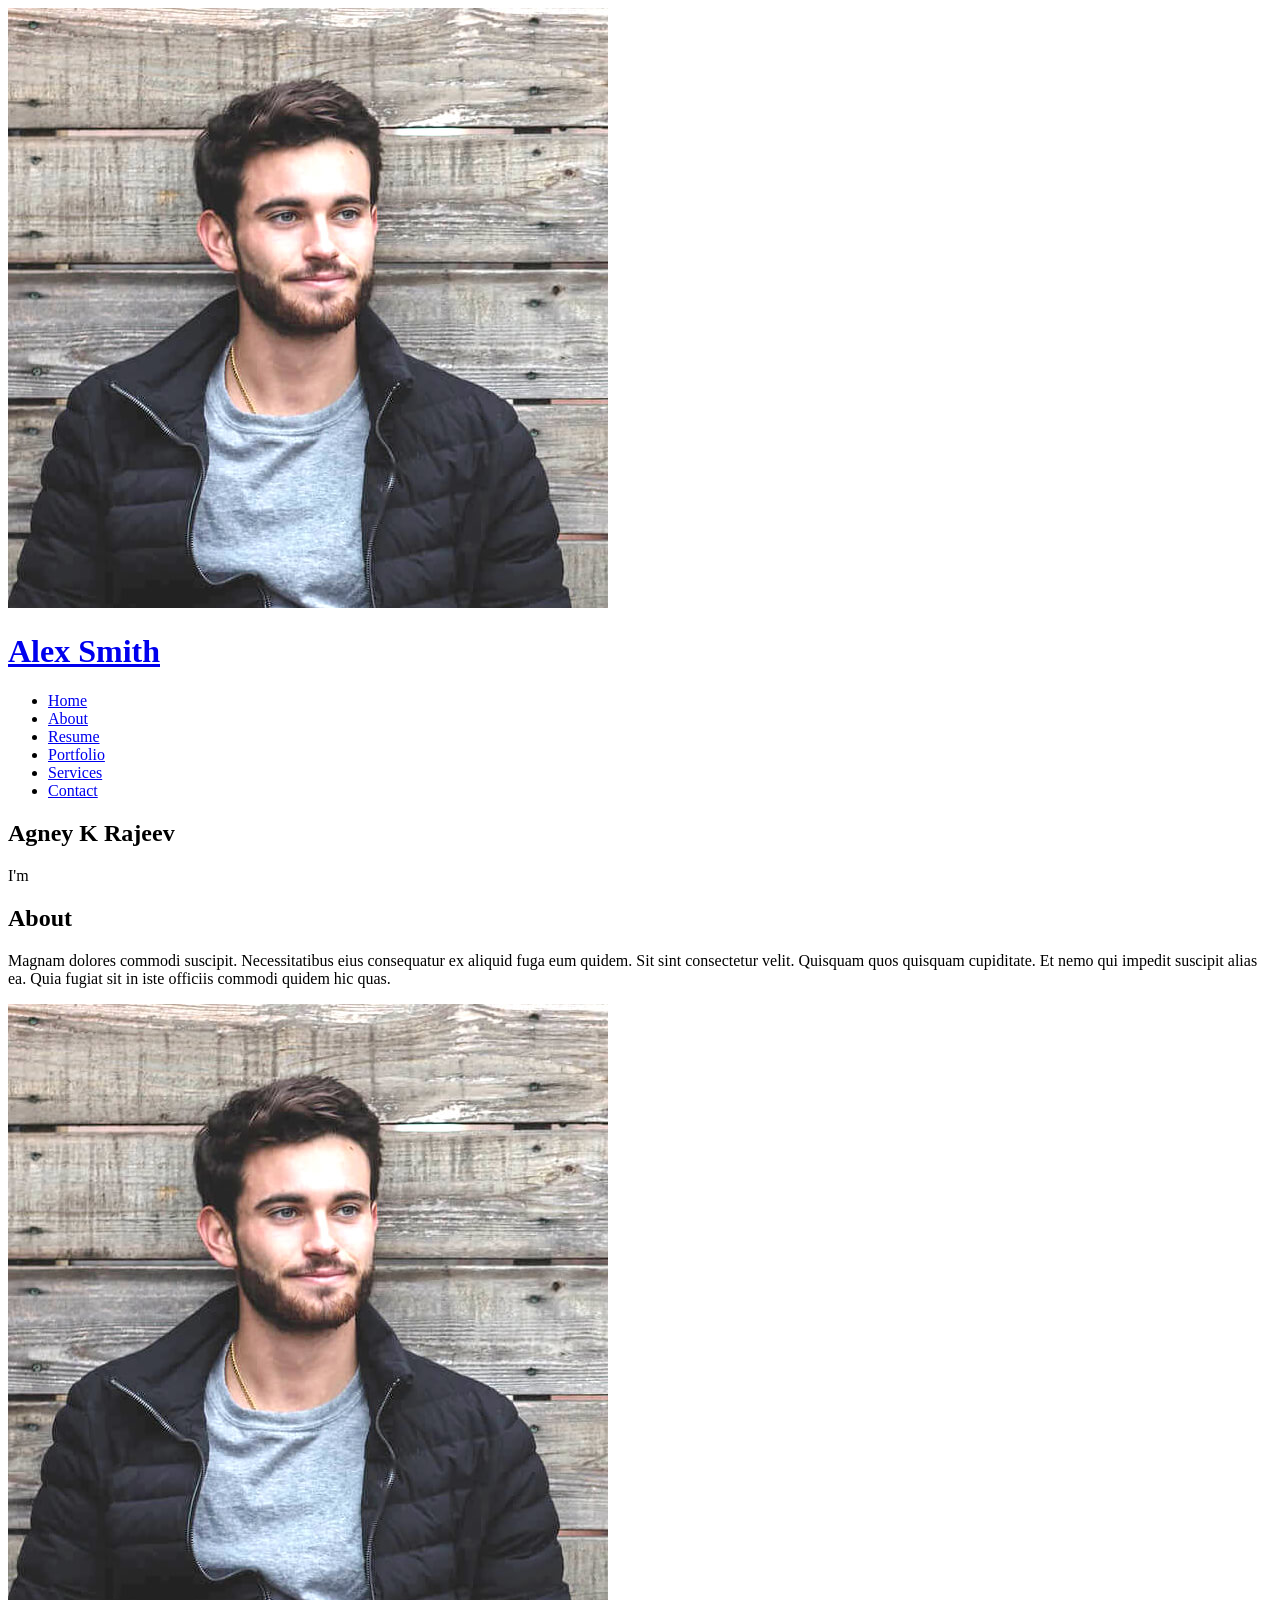
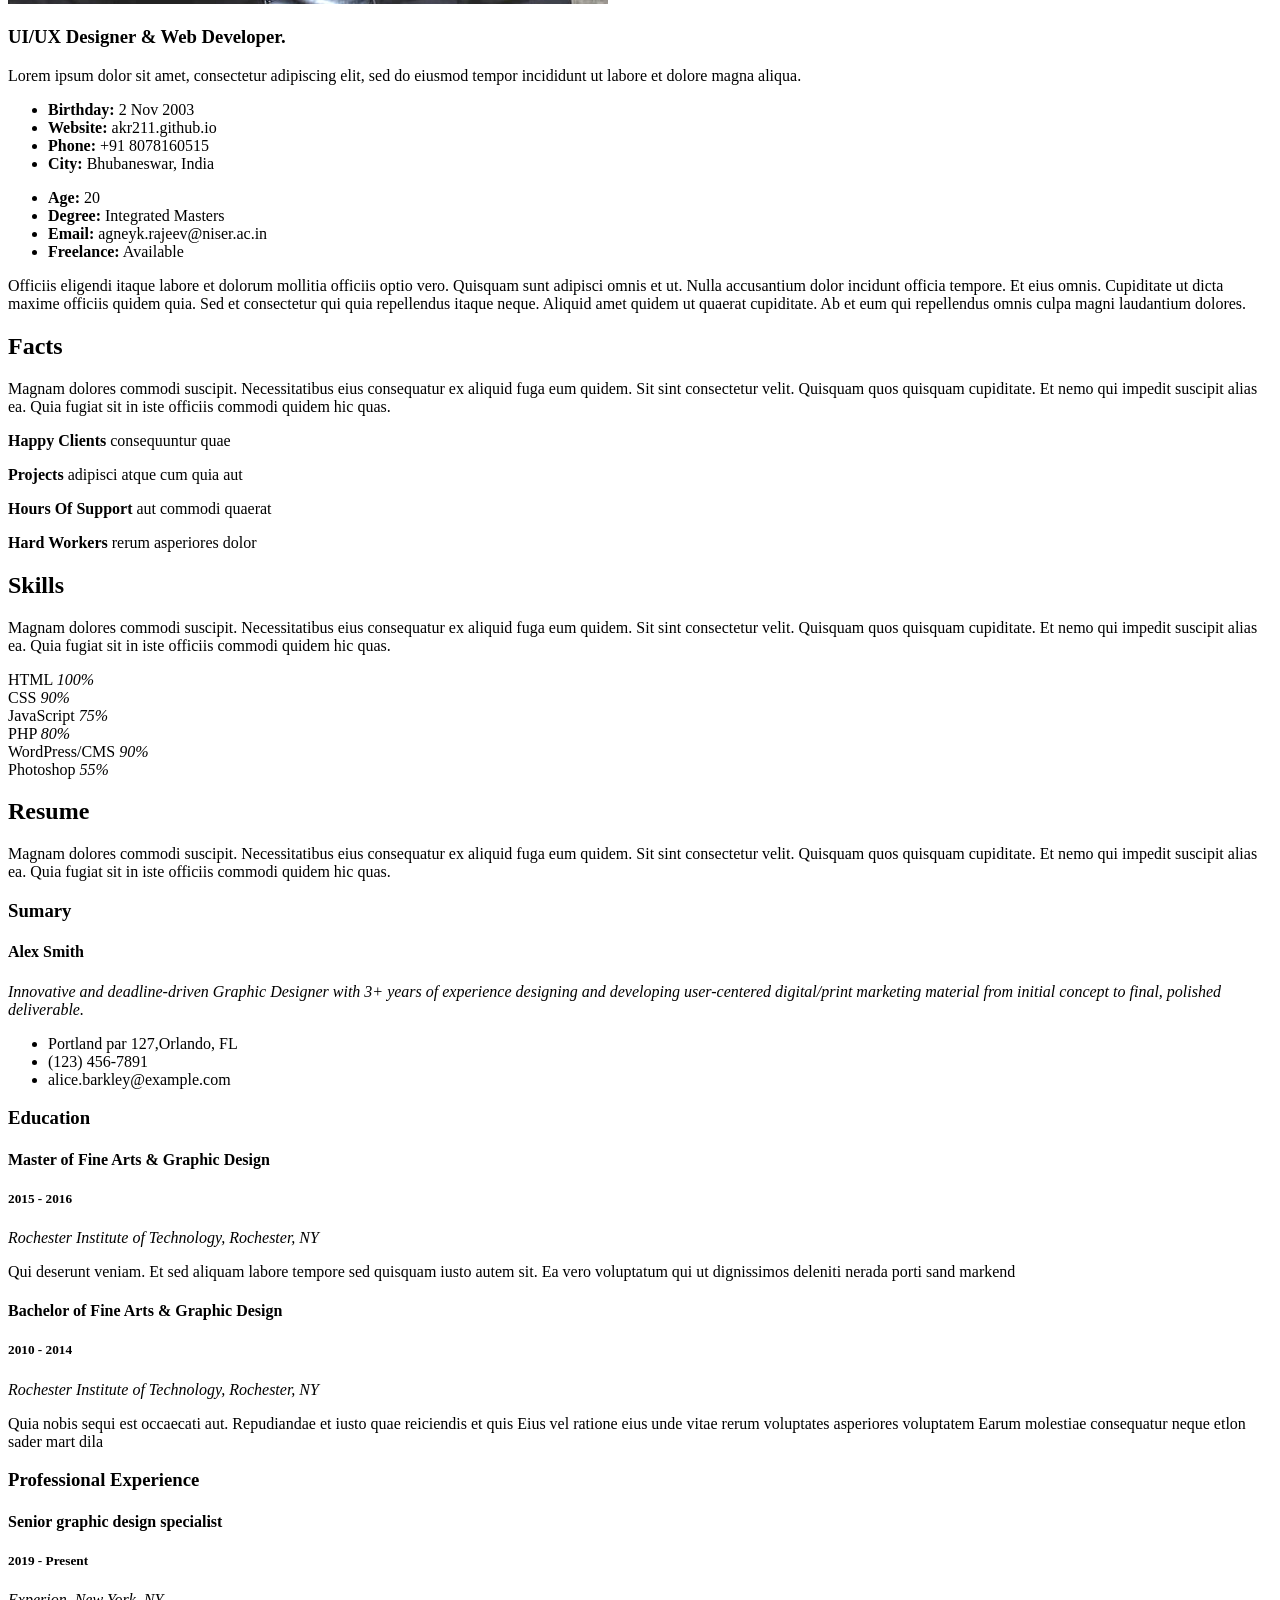
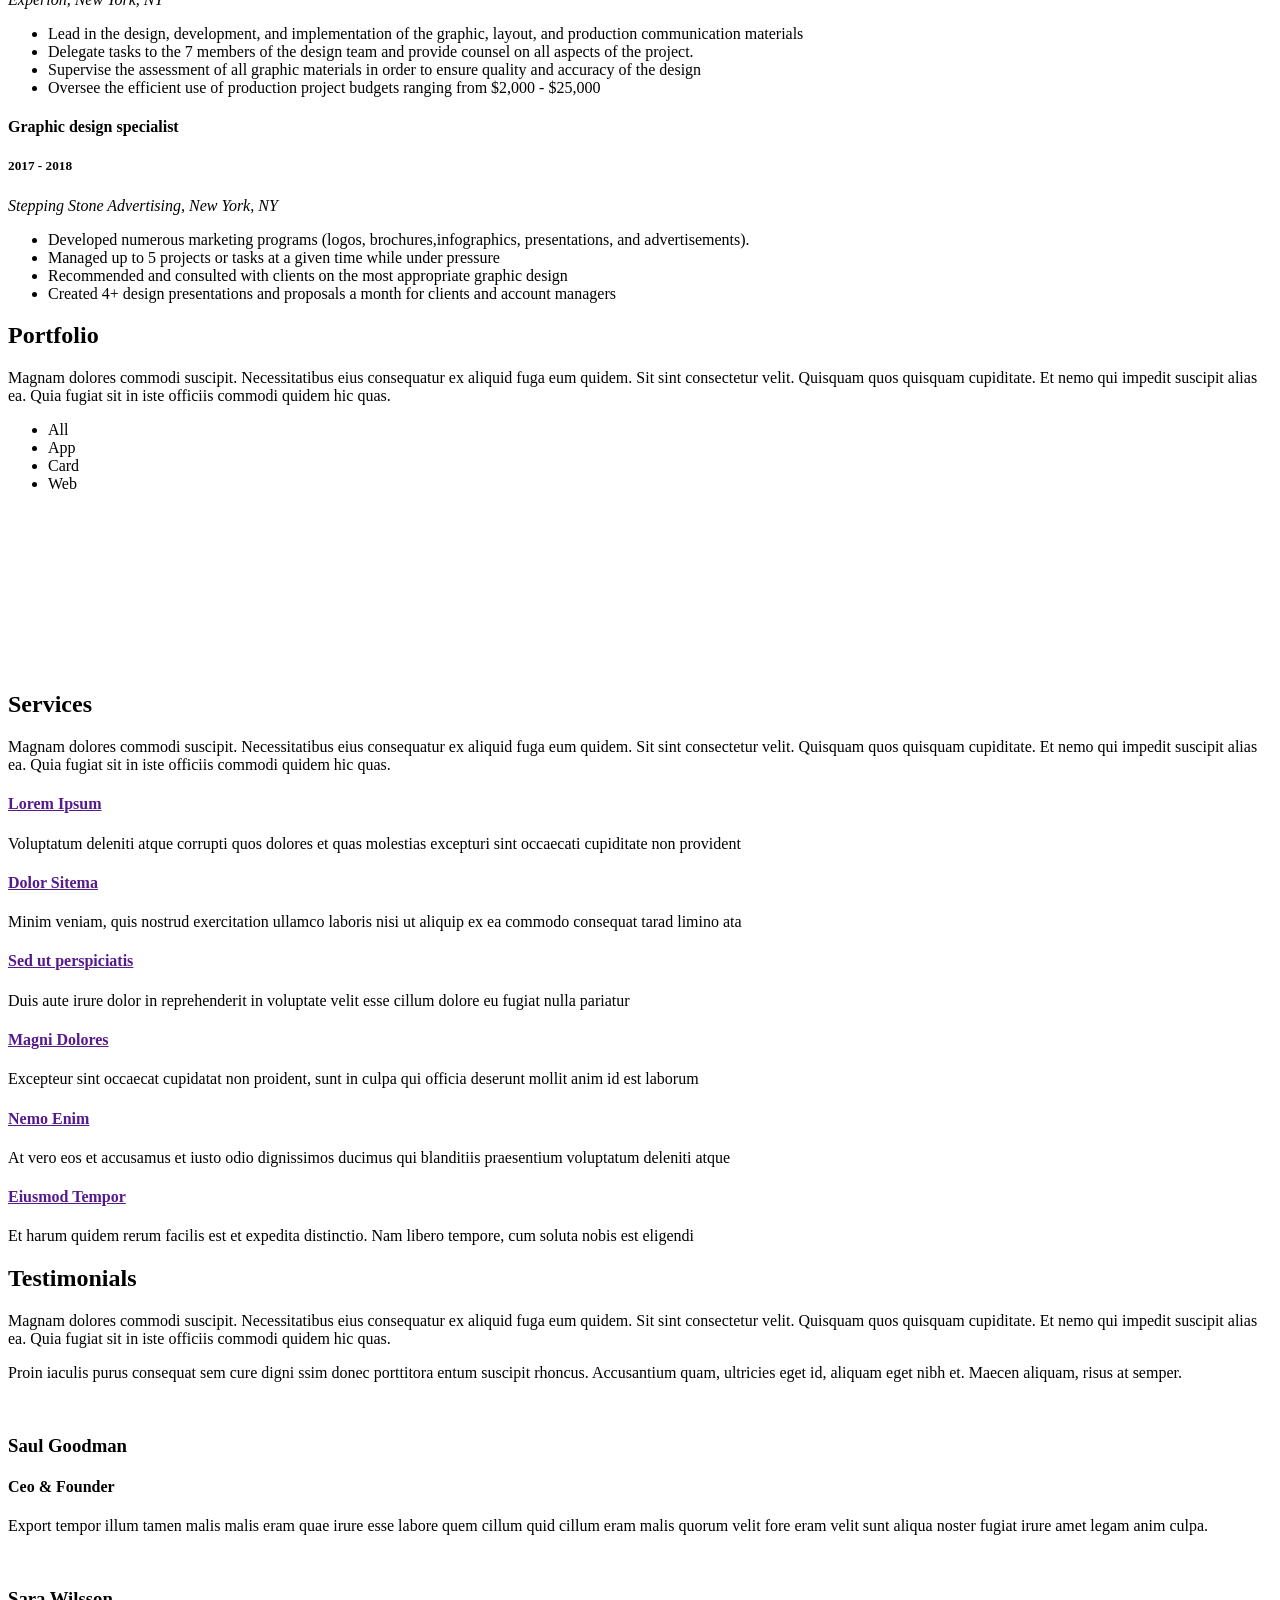
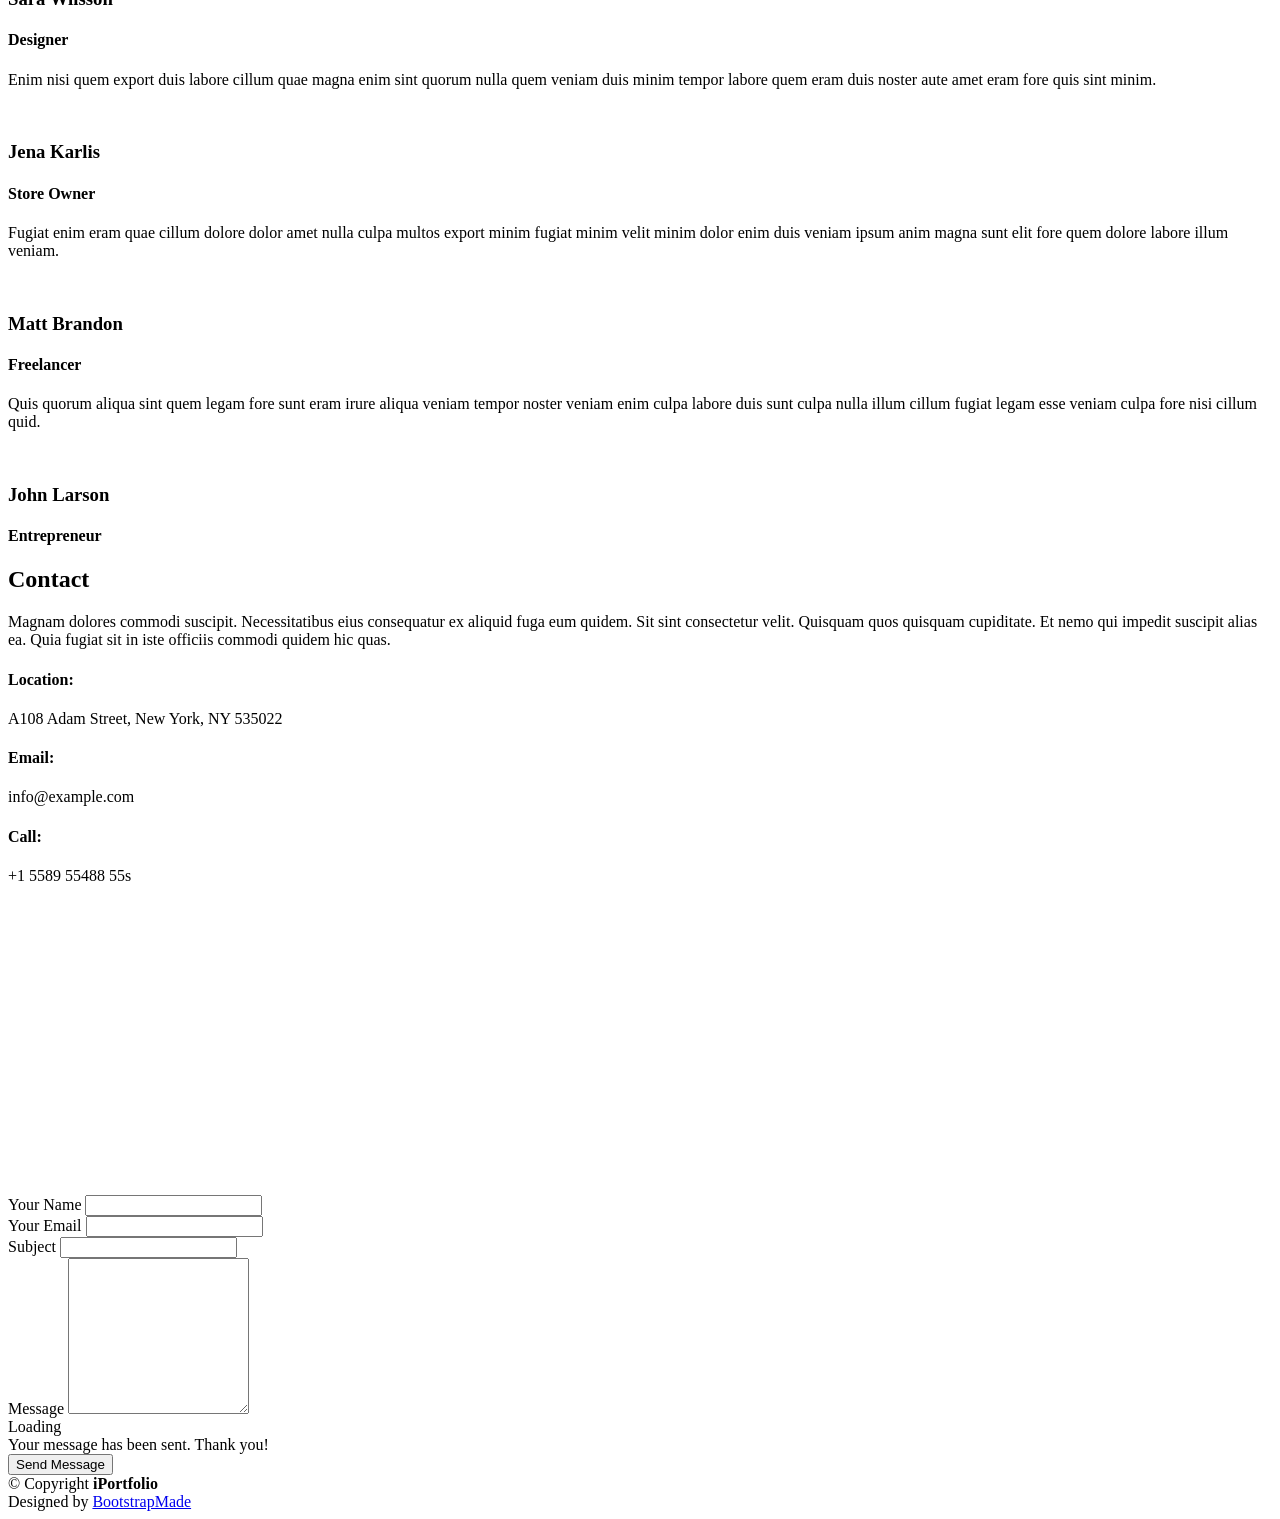
==== index.html @ 06a0d334 "." ====
<!DOCTYPE html>
<html lang="en">

<head>
  <meta charset="utf-8">
  <meta content="width=device-width, initial-scale=1.0" name="viewport">

  <title>iPortfolio Bootstrap Template - Index</title>
  <meta content="" name="description">
  <meta content="" name="keywords">

  <!-- Favicons -->
  <link href="assets/img/favicon.png" rel="icon">
  <link href="assets/img/apple-touch-icon.png" rel="apple-touch-icon">

  <!-- Google Fonts -->
  <link href="https://fonts.googleapis.com/css?family=Open+Sans:300,300i,400,400i,600,600i,700,700i|Raleway:300,300i,400,400i,500,500i,600,600i,700,700i|Poppins:300,300i,400,400i,500,500i,600,600i,700,700i" rel="stylesheet">

  <!-- Vendor CSS Files -->
  <link href="assets/vendor/aos/aos.css" rel="stylesheet">
  <link href="assets/vendor/bootstrap/css/bootstrap.min.css" rel="stylesheet">
  <link href="assets/vendor/bootstrap-icons/bootstrap-icons.css" rel="stylesheet">
  <link href="assets/vendor/boxicons/css/boxicons.min.css" rel="stylesheet">
  <link href="assets/vendor/glightbox/css/glightbox.min.css" rel="stylesheet">
  <link href="assets/vendor/swiper/swiper-bundle.min.css" rel="stylesheet">

  <!-- Template Main CSS File -->
  <link href="assets/css/style.css" rel="stylesheet">

  <!-- =======================================================
  * Template Name: iPortfolio
  * Updated: Nov 17 2023 with Bootstrap v5.3.2
  * Template URL: https://bootstrapmade.com/iportfolio-bootstrap-portfolio-websites-template/
  * Author: BootstrapMade.com
  * License: https://bootstrapmade.com/license/
  ======================================================== -->
</head>

<body>

  <!-- ======= Mobile nav toggle button ======= -->
  <i class="bi bi-list mobile-nav-toggle d-xl-none"></i>

  <!-- ======= Header ======= -->
  <header id="header">
    <div class="d-flex flex-column">

      <div class="profile">
        <img src="assets/img/profile-img.jpg" alt="" class="img-fluid rounded-circle">
        <h1 class="text-light"><a href="index.html">Alex Smith</a></h1>
        <div class="social-links mt-3 text-center">
          <a href="#" class="twitter"><i class="bx bxl-twitter"></i></a>
          <a href="#" class="facebook"><i class="bx bxl-facebook"></i></a>
          <a href="#" class="instagram"><i class="bx bxl-instagram"></i></a>
          <a href="#" class="google-plus"><i class="bx bxl-skype"></i></a>
          <a href="#" class="linkedin"><i class="bx bxl-linkedin"></i></a>
        </div>
      </div>

      <nav id="navbar" class="nav-menu navbar">
        <ul>
          <li><a href="#hero" class="nav-link scrollto active"><i class="bx bx-home"></i> <span>Home</span></a></li>
          <li><a href="#about" class="nav-link scrollto"><i class="bx bx-user"></i> <span>About</span></a></li>
          <li><a href="#resume" class="nav-link scrollto"><i class="bx bx-file-blank"></i> <span>Resume</span></a></li>
          <li><a href="#portfolio" class="nav-link scrollto"><i class="bx bx-book-content"></i> <span>Portfolio</span></a></li>
          <li><a href="#services" class="nav-link scrollto"><i class="bx bx-server"></i> <span>Services</span></a></li>
          <li><a href="#contact" class="nav-link scrollto"><i class="bx bx-envelope"></i> <span>Contact</span></a></li>
        </ul>
      </nav><!-- .nav-menu -->
    </div>
  </header><!-- End Header -->

  <!-- ======= Hero Section ======= -->
  <section id="hero" class="d-flex flex-column justify-content-center align-items-center">
    <div class="hero-container" data-aos="fade-in">
      <h1>Agney K Rajeev</h1>
      <p>I'm <span class="typed" data-typed-items="a NISERite, a Physics Major, a Hobbyist Coder, an Amateur Keyboardist, a Research Enthusiast"></span></p>
    </div>
  </section><!-- End Hero -->

  <main id="main">

    <!-- ======= About Section ======= -->
    <section id="about" class="about">
      <div class="container">

        <div class="section-title">
          <h2>About</h2>
          <p>Magnam dolores commodi suscipit. Necessitatibus eius consequatur ex aliquid fuga eum quidem. Sit sint consectetur velit. Quisquam quos quisquam cupiditate. Et nemo qui impedit suscipit alias ea. Quia fugiat sit in iste officiis commodi quidem hic quas.</p>
        </div>

        <div class="row">
          <div class="col-lg-4" data-aos="fade-right">
            <img src="assets/img/profile-img.jpg" class="img-fluid" alt="">
          </div>
          <div class="col-lg-8 pt-4 pt-lg-0 content" data-aos="fade-left">
            <h3>UI/UX Designer &amp; Web Developer.</h3>
            <p class="fst-italic">
              Lorem ipsum dolor sit amet, consectetur adipiscing elit, sed do eiusmod tempor incididunt ut labore et dolore
              magna aliqua.
            </p>
            <div class="row">
              <div class="col-lg-6">
                <ul>
                  <li><i class="bi bi-chevron-right"></i> <strong>Birthday:</strong> <span>2 Nov 2003</span></li>
                  <li><i class="bi bi-chevron-right"></i> <strong>Website:</strong> <span>akr211.github.io</span></li>
                  <li><i class="bi bi-chevron-right"></i> <strong>Phone:</strong> <span>+91 8078160515</span></li>
                  <li><i class="bi bi-chevron-right"></i> <strong>City:</strong> <span>Bhubaneswar, India</span></li>
                </ul>
              </div>
              <div class="col-lg-6">
                <ul>
                  <li><i class="bi bi-chevron-right"></i> <strong>Age:</strong> <span>20</span></li>
                  <li><i class="bi bi-chevron-right"></i> <strong>Degree:</strong> <span>Integrated Masters</span></li>
                  <li><i class="bi bi-chevron-right"></i> <strong>Email:</strong> <span>agneyk.rajeev@niser.ac.in</span></li>
                  <li><i class="bi bi-chevron-right"></i> <strong>Freelance:</strong> <span>Available</span></li>
                </ul>
              </div>
            </div>
            <p>
              Officiis eligendi itaque labore et dolorum mollitia officiis optio vero. Quisquam sunt adipisci omnis et ut. Nulla accusantium dolor incidunt officia tempore. Et eius omnis.
              Cupiditate ut dicta maxime officiis quidem quia. Sed et consectetur qui quia repellendus itaque neque. Aliquid amet quidem ut quaerat cupiditate. Ab et eum qui repellendus omnis culpa magni laudantium dolores.
            </p>
          </div>
        </div>

      </div>
    </section><!-- End About Section -->

    <!-- ======= Facts Section ======= -->
    <section id="facts" class="facts">
      <div class="container">

        <div class="section-title">
          <h2>Facts</h2>
          <p>Magnam dolores commodi suscipit. Necessitatibus eius consequatur ex aliquid fuga eum quidem. Sit sint consectetur velit. Quisquam quos quisquam cupiditate. Et nemo qui impedit suscipit alias ea. Quia fugiat sit in iste officiis commodi quidem hic quas.</p>
        </div>

        <div class="row no-gutters">

          <div class="col-lg-3 col-md-6 d-md-flex align-items-md-stretch" data-aos="fade-up">
            <div class="count-box">
              <i class="bi bi-emoji-smile"></i>
              <span data-purecounter-start="0" data-purecounter-end="232" data-purecounter-duration="1" class="purecounter"></span>
              <p><strong>Happy Clients</strong> consequuntur quae</p>
            </div>
          </div>

          <div class="col-lg-3 col-md-6 d-md-flex align-items-md-stretch" data-aos="fade-up" data-aos-delay="100">
            <div class="count-box">
              <i class="bi bi-journal-richtext"></i>
              <span data-purecounter-start="0" data-purecounter-end="521" data-purecounter-duration="1" class="purecounter"></span>
              <p><strong>Projects</strong> adipisci atque cum quia aut</p>
            </div>
          </div>

          <div class="col-lg-3 col-md-6 d-md-flex align-items-md-stretch" data-aos="fade-up" data-aos-delay="200">
            <div class="count-box">
              <i class="bi bi-headset"></i>
              <span data-purecounter-start="0" data-purecounter-end="1453" data-purecounter-duration="1" class="purecounter"></span>
              <p><strong>Hours Of Support</strong> aut commodi quaerat</p>
            </div>
          </div>

          <div class="col-lg-3 col-md-6 d-md-flex align-items-md-stretch" data-aos="fade-up" data-aos-delay="300">
            <div class="count-box">
              <i class="bi bi-people"></i>
              <span data-purecounter-start="0" data-purecounter-end="32" data-purecounter-duration="1" class="purecounter"></span>
              <p><strong>Hard Workers</strong> rerum asperiores dolor</p>
            </div>
          </div>

        </div>

      </div>
    </section><!-- End Facts Section -->

    <!-- ======= Skills Section ======= -->
    <section id="skills" class="skills section-bg">
      <div class="container">

        <div class="section-title">
          <h2>Skills</h2>
          <p>Magnam dolores commodi suscipit. Necessitatibus eius consequatur ex aliquid fuga eum quidem. Sit sint consectetur velit. Quisquam quos quisquam cupiditate. Et nemo qui impedit suscipit alias ea. Quia fugiat sit in iste officiis commodi quidem hic quas.</p>
        </div>

        <div class="row skills-content">

          <div class="col-lg-6" data-aos="fade-up">

            <div class="progress">
              <span class="skill">HTML <i class="val">100%</i></span>
              <div class="progress-bar-wrap">
                <div class="progress-bar" role="progressbar" aria-valuenow="100" aria-valuemin="0" aria-valuemax="100"></div>
              </div>
            </div>

            <div class="progress">
              <span class="skill">CSS <i class="val">90%</i></span>
              <div class="progress-bar-wrap">
                <div class="progress-bar" role="progressbar" aria-valuenow="90" aria-valuemin="0" aria-valuemax="100"></div>
              </div>
            </div>

            <div class="progress">
              <span class="skill">JavaScript <i class="val">75%</i></span>
              <div class="progress-bar-wrap">
                <div class="progress-bar" role="progressbar" aria-valuenow="75" aria-valuemin="0" aria-valuemax="100"></div>
              </div>
            </div>

          </div>

          <div class="col-lg-6" data-aos="fade-up" data-aos-delay="100">

            <div class="progress">
              <span class="skill">PHP <i class="val">80%</i></span>
              <div class="progress-bar-wrap">
                <div class="progress-bar" role="progressbar" aria-valuenow="80" aria-valuemin="0" aria-valuemax="100"></div>
              </div>
            </div>

            <div class="progress">
              <span class="skill">WordPress/CMS <i class="val">90%</i></span>
              <div class="progress-bar-wrap">
                <div class="progress-bar" role="progressbar" aria-valuenow="90" aria-valuemin="0" aria-valuemax="100"></div>
              </div>
            </div>

            <div class="progress">
              <span class="skill">Photoshop <i class="val">55%</i></span>
              <div class="progress-bar-wrap">
                <div class="progress-bar" role="progressbar" aria-valuenow="55" aria-valuemin="0" aria-valuemax="100"></div>
              </div>
            </div>

          </div>

        </div>

      </div>
    </section><!-- End Skills Section -->

    <!-- ======= Resume Section ======= -->
    <section id="resume" class="resume">
      <div class="container">

        <div class="section-title">
          <h2>Resume</h2>
          <p>Magnam dolores commodi suscipit. Necessitatibus eius consequatur ex aliquid fuga eum quidem. Sit sint consectetur velit. Quisquam quos quisquam cupiditate. Et nemo qui impedit suscipit alias ea. Quia fugiat sit in iste officiis commodi quidem hic quas.</p>
        </div>

        <div class="row">
          <div class="col-lg-6" data-aos="fade-up">
            <h3 class="resume-title">Sumary</h3>
            <div class="resume-item pb-0">
              <h4>Alex Smith</h4>
              <p><em>Innovative and deadline-driven Graphic Designer with 3+ years of experience designing and developing user-centered digital/print marketing material from initial concept to final, polished deliverable.</em></p>
              <ul>
                <li>Portland par 127,Orlando, FL</li>
                <li>(123) 456-7891</li>
                <li>alice.barkley@example.com</li>
              </ul>
            </div>

            <h3 class="resume-title">Education</h3>
            <div class="resume-item">
              <h4>Master of Fine Arts &amp; Graphic Design</h4>
              <h5>2015 - 2016</h5>
              <p><em>Rochester Institute of Technology, Rochester, NY</em></p>
              <p>Qui deserunt veniam. Et sed aliquam labore tempore sed quisquam iusto autem sit. Ea vero voluptatum qui ut dignissimos deleniti nerada porti sand markend</p>
            </div>
            <div class="resume-item">
              <h4>Bachelor of Fine Arts &amp; Graphic Design</h4>
              <h5>2010 - 2014</h5>
              <p><em>Rochester Institute of Technology, Rochester, NY</em></p>
              <p>Quia nobis sequi est occaecati aut. Repudiandae et iusto quae reiciendis et quis Eius vel ratione eius unde vitae rerum voluptates asperiores voluptatem Earum molestiae consequatur neque etlon sader mart dila</p>
            </div>
          </div>
          <div class="col-lg-6" data-aos="fade-up" data-aos-delay="100">
            <h3 class="resume-title">Professional Experience</h3>
            <div class="resume-item">
              <h4>Senior graphic design specialist</h4>
              <h5>2019 - Present</h5>
              <p><em>Experion, New York, NY </em></p>
              <ul>
                <li>Lead in the design, development, and implementation of the graphic, layout, and production communication materials</li>
                <li>Delegate tasks to the 7 members of the design team and provide counsel on all aspects of the project. </li>
                <li>Supervise the assessment of all graphic materials in order to ensure quality and accuracy of the design</li>
                <li>Oversee the efficient use of production project budgets ranging from $2,000 - $25,000</li>
              </ul>
            </div>
            <div class="resume-item">
              <h4>Graphic design specialist</h4>
              <h5>2017 - 2018</h5>
              <p><em>Stepping Stone Advertising, New York, NY</em></p>
              <ul>
                <li>Developed numerous marketing programs (logos, brochures,infographics, presentations, and advertisements).</li>
                <li>Managed up to 5 projects or tasks at a given time while under pressure</li>
                <li>Recommended and consulted with clients on the most appropriate graphic design</li>
                <li>Created 4+ design presentations and proposals a month for clients and account managers</li>
              </ul>
            </div>
          </div>
        </div>

      </div>
    </section><!-- End Resume Section -->

    <!-- ======= Portfolio Section ======= -->
    <section id="portfolio" class="portfolio section-bg">
      <div class="container">

        <div class="section-title">
          <h2>Portfolio</h2>
          <p>Magnam dolores commodi suscipit. Necessitatibus eius consequatur ex aliquid fuga eum quidem. Sit sint consectetur velit. Quisquam quos quisquam cupiditate. Et nemo qui impedit suscipit alias ea. Quia fugiat sit in iste officiis commodi quidem hic quas.</p>
        </div>

        <div class="row" data-aos="fade-up">
          <div class="col-lg-12 d-flex justify-content-center">
            <ul id="portfolio-flters">
              <li data-filter="*" class="filter-active">All</li>
              <li data-filter=".filter-app">App</li>
              <li data-filter=".filter-card">Card</li>
              <li data-filter=".filter-web">Web</li>
            </ul>
          </div>
        </div>

        <div class="row portfolio-container" data-aos="fade-up" data-aos-delay="100">

          <div class="col-lg-4 col-md-6 portfolio-item filter-app">
            <div class="portfolio-wrap">
              <img src="assets/img/portfolio/portfolio-1.jpg" class="img-fluid" alt="">
              <div class="portfolio-links">
                <a href="assets/img/portfolio/portfolio-1.jpg" data-gallery="portfolioGallery" class="portfolio-lightbox" title="App 1"><i class="bx bx-plus"></i></a>
                <a href="portfolio-details.html" title="More Details"><i class="bx bx-link"></i></a>
              </div>
            </div>
          </div>

          <div class="col-lg-4 col-md-6 portfolio-item filter-web">
            <div class="portfolio-wrap">
              <img src="assets/img/portfolio/portfolio-2.jpg" class="img-fluid" alt="">
              <div class="portfolio-links">
                <a href="assets/img/portfolio/portfolio-2.jpg" data-gallery="portfolioGallery" class="portfolio-lightbox" title="Web 3"><i class="bx bx-plus"></i></a>
                <a href="portfolio-details.html" title="More Details"><i class="bx bx-link"></i></a>
              </div>
            </div>
          </div>

          <div class="col-lg-4 col-md-6 portfolio-item filter-app">
            <div class="portfolio-wrap">
              <img src="assets/img/portfolio/portfolio-3.jpg" class="img-fluid" alt="">
              <div class="portfolio-links">
                <a href="assets/img/portfolio/portfolio-3.jpg" data-gallery="portfolioGallery" class="portfolio-lightbox" title="App 2"><i class="bx bx-plus"></i></a>
                <a href="portfolio-details.html" title="More Details"><i class="bx bx-link"></i></a>
              </div>
            </div>
          </div>

          <div class="col-lg-4 col-md-6 portfolio-item filter-card">
            <div class="portfolio-wrap">
              <img src="assets/img/portfolio/portfolio-4.jpg" class="img-fluid" alt="">
              <div class="portfolio-links">
                <a href="assets/img/portfolio/portfolio-4.jpg" data-gallery="portfolioGallery" class="portfolio-lightbox" title="Card 2"><i class="bx bx-plus"></i></a>
                <a href="portfolio-details.html" title="More Details"><i class="bx bx-link"></i></a>
              </div>
            </div>
          </div>

          <div class="col-lg-4 col-md-6 portfolio-item filter-web">
            <div class="portfolio-wrap">
              <img src="assets/img/portfolio/portfolio-5.jpg" class="img-fluid" alt="">
              <div class="portfolio-links">
                <a href="assets/img/portfolio/portfolio-5.jpg" data-gallery="portfolioGallery" class="portfolio-lightbox" title="Web 2"><i class="bx bx-plus"></i></a>
                <a href="portfolio-details.html" title="More Details"><i class="bx bx-link"></i></a>
              </div>
            </div>
          </div>

          <div class="col-lg-4 col-md-6 portfolio-item filter-app">
            <div class="portfolio-wrap">
              <img src="assets/img/portfolio/portfolio-6.jpg" class="img-fluid" alt="">
              <div class="portfolio-links">
                <a href="assets/img/portfolio/portfolio-6.jpg" data-gallery="portfolioGallery" class="portfolio-lightbox" title="App 3"><i class="bx bx-plus"></i></a>
                <a href="portfolio-details.html" title="More Details"><i class="bx bx-link"></i></a>
              </div>
            </div>
          </div>

          <div class="col-lg-4 col-md-6 portfolio-item filter-card">
            <div class="portfolio-wrap">
              <img src="assets/img/portfolio/portfolio-7.jpg" class="img-fluid" alt="">
              <div class="portfolio-links">
                <a href="assets/img/portfolio/portfolio-7.jpg" data-gallery="portfolioGallery" class="portfolio-lightbox" title="Card 1"><i class="bx bx-plus"></i></a>
                <a href="portfolio-details.html" title="More Details"><i class="bx bx-link"></i></a>
              </div>
            </div>
          </div>

          <div class="col-lg-4 col-md-6 portfolio-item filter-card">
            <div class="portfolio-wrap">
              <img src="assets/img/portfolio/portfolio-8.jpg" class="img-fluid" alt="">
              <div class="portfolio-links">
                <a href="assets/img/portfolio/portfolio-8.jpg" data-gallery="portfolioGallery" class="portfolio-lightbox" title="Card 3"><i class="bx bx-plus"></i></a>
                <a href="portfolio-details.html" title="More Details"><i class="bx bx-link"></i></a>
              </div>
            </div>
          </div>

          <div class="col-lg-4 col-md-6 portfolio-item filter-web">
            <div class="portfolio-wrap">
              <img src="assets/img/portfolio/portfolio-9.jpg" class="img-fluid" alt="">
              <div class="portfolio-links">
                <a href="assets/img/portfolio/portfolio-9.jpg" data-gallery="portfolioGallery" class="portfolio-lightbox" title="Web 3"><i class="bx bx-plus"></i></a>
                <a href="portfolio-details.html" title="More Details"><i class="bx bx-link"></i></a>
              </div>
            </div>
          </div>

        </div>

      </div>
    </section><!-- End Portfolio Section -->

    <!-- ======= Services Section ======= -->
    <section id="services" class="services">
      <div class="container">

        <div class="section-title">
          <h2>Services</h2>
          <p>Magnam dolores commodi suscipit. Necessitatibus eius consequatur ex aliquid fuga eum quidem. Sit sint consectetur velit. Quisquam quos quisquam cupiditate. Et nemo qui impedit suscipit alias ea. Quia fugiat sit in iste officiis commodi quidem hic quas.</p>
        </div>

        <div class="row">
          <div class="col-lg-4 col-md-6 icon-box" data-aos="fade-up">
            <div class="icon"><i class="bi bi-briefcase"></i></div>
            <h4 class="title"><a href="">Lorem Ipsum</a></h4>
            <p class="description">Voluptatum deleniti atque corrupti quos dolores et quas molestias excepturi sint occaecati cupiditate non provident</p>
          </div>
          <div class="col-lg-4 col-md-6 icon-box" data-aos="fade-up" data-aos-delay="100">
            <div class="icon"><i class="bi bi-card-checklist"></i></div>
            <h4 class="title"><a href="">Dolor Sitema</a></h4>
            <p class="description">Minim veniam, quis nostrud exercitation ullamco laboris nisi ut aliquip ex ea commodo consequat tarad limino ata</p>
          </div>
          <div class="col-lg-4 col-md-6 icon-box" data-aos="fade-up" data-aos-delay="200">
            <div class="icon"><i class="bi bi-bar-chart"></i></div>
            <h4 class="title"><a href="">Sed ut perspiciatis</a></h4>
            <p class="description">Duis aute irure dolor in reprehenderit in voluptate velit esse cillum dolore eu fugiat nulla pariatur</p>
          </div>
          <div class="col-lg-4 col-md-6 icon-box" data-aos="fade-up" data-aos-delay="300">
            <div class="icon"><i class="bi bi-binoculars"></i></div>
            <h4 class="title"><a href="">Magni Dolores</a></h4>
            <p class="description">Excepteur sint occaecat cupidatat non proident, sunt in culpa qui officia deserunt mollit anim id est laborum</p>
          </div>
          <div class="col-lg-4 col-md-6 icon-box" data-aos="fade-up" data-aos-delay="400">
            <div class="icon"><i class="bi bi-brightness-high"></i></div>
            <h4 class="title"><a href="">Nemo Enim</a></h4>
            <p class="description">At vero eos et accusamus et iusto odio dignissimos ducimus qui blanditiis praesentium voluptatum deleniti atque</p>
          </div>
          <div class="col-lg-4 col-md-6 icon-box" data-aos="fade-up" data-aos-delay="500">
            <div class="icon"><i class="bi bi-calendar4-week"></i></div>
            <h4 class="title"><a href="">Eiusmod Tempor</a></h4>
            <p class="description">Et harum quidem rerum facilis est et expedita distinctio. Nam libero tempore, cum soluta nobis est eligendi</p>
          </div>
        </div>

      </div>
    </section><!-- End Services Section -->

    <!-- ======= Testimonials Section ======= -->
    <section id="testimonials" class="testimonials section-bg">
      <div class="container">

        <div class="section-title">
          <h2>Testimonials</h2>
          <p>Magnam dolores commodi suscipit. Necessitatibus eius consequatur ex aliquid fuga eum quidem. Sit sint consectetur velit. Quisquam quos quisquam cupiditate. Et nemo qui impedit suscipit alias ea. Quia fugiat sit in iste officiis commodi quidem hic quas.</p>
        </div>

        <div class="testimonials-slider swiper" data-aos="fade-up" data-aos-delay="100">
          <div class="swiper-wrapper">

            <div class="swiper-slide">
              <div class="testimonial-item" data-aos="fade-up">
                <p>
                  <i class="bx bxs-quote-alt-left quote-icon-left"></i>
                  Proin iaculis purus consequat sem cure digni ssim donec porttitora entum suscipit rhoncus. Accusantium quam, ultricies eget id, aliquam eget nibh et. Maecen aliquam, risus at semper.
                  <i class="bx bxs-quote-alt-right quote-icon-right"></i>
                </p>
                <img src="assets/img/testimonials/testimonials-1.jpg" class="testimonial-img" alt="">
                <h3>Saul Goodman</h3>
                <h4>Ceo &amp; Founder</h4>
              </div>
            </div><!-- End testimonial item -->

            <div class="swiper-slide">
              <div class="testimonial-item" data-aos="fade-up" data-aos-delay="100">
                <p>
                  <i class="bx bxs-quote-alt-left quote-icon-left"></i>
                  Export tempor illum tamen malis malis eram quae irure esse labore quem cillum quid cillum eram malis quorum velit fore eram velit sunt aliqua noster fugiat irure amet legam anim culpa.
                  <i class="bx bxs-quote-alt-right quote-icon-right"></i>
                </p>
                <img src="assets/img/testimonials/testimonials-2.jpg" class="testimonial-img" alt="">
                <h3>Sara Wilsson</h3>
                <h4>Designer</h4>
              </div>
            </div><!-- End testimonial item -->

            <div class="swiper-slide">
              <div class="testimonial-item" data-aos="fade-up" data-aos-delay="200">
                <p>
                  <i class="bx bxs-quote-alt-left quote-icon-left"></i>
                  Enim nisi quem export duis labore cillum quae magna enim sint quorum nulla quem veniam duis minim tempor labore quem eram duis noster aute amet eram fore quis sint minim.
                  <i class="bx bxs-quote-alt-right quote-icon-right"></i>
                </p>
                <img src="assets/img/testimonials/testimonials-3.jpg" class="testimonial-img" alt="">
                <h3>Jena Karlis</h3>
                <h4>Store Owner</h4>
              </div>
            </div><!-- End testimonial item -->

            <div class="swiper-slide">
              <div class="testimonial-item" data-aos="fade-up" data-aos-delay="300">
                <p>
                  <i class="bx bxs-quote-alt-left quote-icon-left"></i>
                  Fugiat enim eram quae cillum dolore dolor amet nulla culpa multos export minim fugiat minim velit minim dolor enim duis veniam ipsum anim magna sunt elit fore quem dolore labore illum veniam.
                  <i class="bx bxs-quote-alt-right quote-icon-right"></i>
                </p>
                <img src="assets/img/testimonials/testimonials-4.jpg" class="testimonial-img" alt="">
                <h3>Matt Brandon</h3>
                <h4>Freelancer</h4>
              </div>
            </div><!-- End testimonial item -->

            <div class="swiper-slide">
              <div class="testimonial-item" data-aos="fade-up" data-aos-delay="400">
                <p>
                  <i class="bx bxs-quote-alt-left quote-icon-left"></i>
                  Quis quorum aliqua sint quem legam fore sunt eram irure aliqua veniam tempor noster veniam enim culpa labore duis sunt culpa nulla illum cillum fugiat legam esse veniam culpa fore nisi cillum quid.
                  <i class="bx bxs-quote-alt-right quote-icon-right"></i>
                </p>
                <img src="assets/img/testimonials/testimonials-5.jpg" class="testimonial-img" alt="">
                <h3>John Larson</h3>
                <h4>Entrepreneur</h4>
              </div>
            </div><!-- End testimonial item -->

          </div>
          <div class="swiper-pagination"></div>
        </div>

      </div>
    </section><!-- End Testimonials Section -->

    <!-- ======= Contact Section ======= -->
    <section id="contact" class="contact">
      <div class="container">

        <div class="section-title">
          <h2>Contact</h2>
          <p>Magnam dolores commodi suscipit. Necessitatibus eius consequatur ex aliquid fuga eum quidem. Sit sint consectetur velit. Quisquam quos quisquam cupiditate. Et nemo qui impedit suscipit alias ea. Quia fugiat sit in iste officiis commodi quidem hic quas.</p>
        </div>

        <div class="row" data-aos="fade-in">

          <div class="col-lg-5 d-flex align-items-stretch">
            <div class="info">
              <div class="address">
                <i class="bi bi-geo-alt"></i>
                <h4>Location:</h4>
                <p>A108 Adam Street, New York, NY 535022</p>
              </div>

              <div class="email">
                <i class="bi bi-envelope"></i>
                <h4>Email:</h4>
                <p>info@example.com</p>
              </div>

              <div class="phone">
                <i class="bi bi-phone"></i>
                <h4>Call:</h4>
                <p>+1 5589 55488 55s</p>
              </div>

              <iframe src="https://www.google.com/maps/embed?pb=!1m14!1m8!1m3!1d12097.433213460943!2d-74.0062269!3d40.7101282!3m2!1i1024!2i768!4f13.1!3m3!1m2!1s0x0%3A0xb89d1fe6bc499443!2sDowntown+Conference+Center!5e0!3m2!1smk!2sbg!4v1539943755621" frameborder="0" style="border:0; width: 100%; height: 290px;" allowfullscreen></iframe>
            </div>

          </div>

          <div class="col-lg-7 mt-5 mt-lg-0 d-flex align-items-stretch">
            <form action="forms/contact.php" method="post" role="form" class="php-email-form">
              <div class="row">
                <div class="form-group col-md-6">
                  <label for="name">Your Name</label>
                  <input type="text" name="name" class="form-control" id="name" required>
                </div>
                <div class="form-group col-md-6">
                  <label for="name">Your Email</label>
                  <input type="email" class="form-control" name="email" id="email" required>
                </div>
              </div>
              <div class="form-group">
                <label for="name">Subject</label>
                <input type="text" class="form-control" name="subject" id="subject" required>
              </div>
              <div class="form-group">
                <label for="name">Message</label>
                <textarea class="form-control" name="message" rows="10" required></textarea>
              </div>
              <div class="my-3">
                <div class="loading">Loading</div>
                <div class="error-message"></div>
                <div class="sent-message">Your message has been sent. Thank you!</div>
              </div>
              <div class="text-center"><button type="submit">Send Message</button></div>
            </form>
          </div>

        </div>

      </div>
    </section><!-- End Contact Section -->

  </main><!-- End #main -->

  <!-- ======= Footer ======= -->
  <footer id="footer">
    <div class="container">
      <div class="copyright">
        &copy; Copyright <strong><span>iPortfolio</span></strong>
      </div>
      <div class="credits">
        <!-- All the links in the footer should remain intact. -->
        <!-- You can delete the links only if you purchased the pro version. -->
        <!-- Licensing information: https://bootstrapmade.com/license/ -->
        <!-- Purchase the pro version with working PHP/AJAX contact form: https://bootstrapmade.com/iportfolio-bootstrap-portfolio-websites-template/ -->
        Designed by <a href="https://bootstrapmade.com/">BootstrapMade</a>
      </div>
    </div>
  </footer><!-- End  Footer -->

  <a href="#" class="back-to-top d-flex align-items-center justify-content-center"><i class="bi bi-arrow-up-short"></i></a>

  <!-- Vendor JS Files -->
  <script src="assets/vendor/purecounter/purecounter_vanilla.js"></script>
  <script src="assets/vendor/aos/aos.js"></script>
  <script src="assets/vendor/bootstrap/js/bootstrap.bundle.min.js"></script>
  <script src="assets/vendor/glightbox/js/glightbox.min.js"></script>
  <script src="assets/vendor/isotope-layout/isotope.pkgd.min.js"></script>
  <script src="assets/vendor/swiper/swiper-bundle.min.js"></script>
  <script src="assets/vendor/typed.js/typed.umd.js"></script>
  <script src="assets/vendor/waypoints/noframework.waypoints.js"></script>
  <script src="assets/vendor/php-email-form/validate.js"></script>

  <!-- Template Main JS File -->
  <script src="assets/js/main.js"></script>

</body>

</html>
---- assets/css/style.css ----
/**
* Template Name: iPortfolio
* Updated: Nov 17 2023 with Bootstrap v5.3.2
* Template URL: https://bootstrapmade.com/iportfolio-bootstrap-portfolio-websites-template/
* Author: BootstrapMade.com
* License: https://bootstrapmade.com/license/
*/

/*--------------------------------------------------------------
# General
--------------------------------------------------------------*/
body {
  font-family: "Open Sans", sans-serif;
  color: #272829;
}

a {
  color: #149ddd;
  text-decoration: none;
}

a:hover {
  color: #37b3ed;
  text-decoration: none;
}

h1,
h2,
h3,
h4,
h5,
h6 {
  font-family: "Raleway", sans-serif;
}

/*--------------------------------------------------------------
# Back to top button
--------------------------------------------------------------*/
.back-to-top {
  position: fixed;
  visibility: hidden;
  opacity: 0;
  right: 15px;
  bottom: 15px;
  z-index: 996;
  background: #149ddd;
  width: 40px;
  height: 40px;
  border-radius: 50px;
  transition: all 0.4s;
}

.back-to-top i {
  font-size: 28px;
  color: #fff;
  line-height: 0;
}

.back-to-top:hover {
  background: #2eafec;
  color: #fff;
}

.back-to-top.active {
  visibility: visible;
  opacity: 1;
}

/*--------------------------------------------------------------
# Header
--------------------------------------------------------------*/
#header {
  position: fixed;
  top: 0;
  left: 0;
  bottom: 0;
  width: 300px;
  transition: all ease-in-out 0.5s;
  z-index: 9997;
  transition: all 0.5s;
  padding: 0 15px;
  background: #040b14;
  overflow-y: auto;
}

#header .profile img {
  margin: 15px auto;
  display: block;
  width: 120px;
  border: 8px solid #2c2f3f;
}

#header .profile h1 {
  font-size: 24px;
  margin: 0;
  padding: 0;
  font-weight: 600;
  -moz-text-align-last: center;
  text-align-last: center;
  font-family: "Poppins", sans-serif;
}

#header .profile h1 a,
#header .profile h1 a:hover {
  color: #fff;
  text-decoration: none;
}

#header .profile .social-links a {
  font-size: 18px;
  display: inline-block;
  background: #212431;
  color: #fff;
  line-height: 1;
  padding: 8px 0;
  margin-right: 4px;
  border-radius: 50%;
  text-align: center;
  width: 36px;
  height: 36px;
  transition: 0.3s;
}

#header .profile .social-links a:hover {
  background: #149ddd;
  color: #fff;
  text-decoration: none;
}

#main {
  margin-left: 300px;
}

.container,
.container-fluid {
  padding-left: 30px;
  padding-right: 30px;
}

@media (max-width: 1199px) {
  #header {
    left: -300px;
  }

  #main {
    margin-left: 0;
  }

  .container,
  .container-fluid {
    padding-left: 12px;
    padding-right: 12px;
  }
}

/*--------------------------------------------------------------
# Navigation Menu
--------------------------------------------------------------*/
/* Desktop Navigation */
.nav-menu {
  padding: 30px 0 0 0;
}

.nav-menu * {
  margin: 0;
  padding: 0;
  list-style: none;
}

.nav-menu>ul>li {
  position: relative;
  white-space: nowrap;
}

.nav-menu a,
.nav-menu a:focus {
  display: flex;
  align-items: center;
  color: #a8a9b4;
  padding: 12px 15px;
  margin-bottom: 8px;
  transition: 0.3s;
  font-size: 15px;
}

.nav-menu a i,
.nav-menu a:focus i {
  font-size: 24px;
  padding-right: 8px;
  color: #6f7180;
}

.nav-menu a:hover,
.nav-menu .active,
.nav-menu .active:focus,
.nav-menu li:hover>a {
  text-decoration: none;
  color: #fff;
}

.nav-menu a:hover i,
.nav-menu .active i,
.nav-menu .active:focus i,
.nav-menu li:hover>a i {
  color: #149ddd;
}

/* Mobile Navigation */
.mobile-nav-toggle {
  position: fixed;
  right: 15px;
  top: 15px;
  z-index: 9998;
  border: 0;
  font-size: 24px;
  transition: all 0.4s;
  outline: none !important;
  background-color: #149ddd;
  color: #fff;
  width: 40px;
  height: 40px;
  display: inline-flex;
  align-items: center;
  justify-content: center;
  line-height: 0;
  border-radius: 50px;
  cursor: pointer;
}

.mobile-nav-active {
  overflow: hidden;
}

.mobile-nav-active #header {
  left: 0;
}

/*--------------------------------------------------------------
# Hero Section
--------------------------------------------------------------*/
#hero {
  width: 100%;
  height: 100vh;
  background: url("../img/hero-bg.jpg") top center;
  background-size: cover;
}

#hero:before {
  content: "";
  background: rgba(5, 13, 24, 0.3);
  position: absolute;
  bottom: 0;
  top: 0;
  left: 0;
  right: 0;
  z-index: 1;
}

#hero .hero-container {
  position: relative;
  z-index: 2;
  min-width: 300px;
}

#hero h1 {
  margin: 0 0 10px 0;
  font-size: 64px;
  font-weight: 700;
  line-height: 56px;
  color: #fff;
}

#hero p {
  color: #fff;
  margin-bottom: 50px;
  font-size: 26px;
  font-family: "Poppins", sans-serif;
}

#hero p span {
  color: #fff;
  padding-bottom: 4px;
  letter-spacing: 1px;
  border-bottom: 3px solid #149ddd;
}

@media (min-width: 1024px) {
  #hero {
    background-attachment: fixed;
  }
}

@media (max-width: 768px) {
  #hero h1 {
    font-size: 28px;
    line-height: 36px;
  }

  #hero h2 {
    font-size: 18px;
    line-height: 24px;
    margin-bottom: 30px;
  }
}

/*--------------------------------------------------------------
# Sections General
--------------------------------------------------------------*/
section {
  padding: 60px 0;
  overflow: hidden;
}

.section-bg {
  background: #f5f8fd;
}

.section-title {
  padding-bottom: 30px;
}

.section-title h2 {
  font-size: 32px;
  font-weight: bold;
  margin-bottom: 20px;
  padding-bottom: 20px;
  position: relative;
  color: #173b6c;
}

.section-title h2::after {
  content: "";
  position: absolute;
  display: block;
  width: 50px;
  height: 3px;
  background: #149ddd;
  bottom: 0;
  left: 0;
}

.section-title p {
  margin-bottom: 0;
}

/*--------------------------------------------------------------
# About
--------------------------------------------------------------*/
.about .content h3 {
  font-weight: 700;
  font-size: 26px;
  color: #173b6c;
}

.about .content ul {
  list-style: none;
  padding: 0;
}

.about .content ul li {
  margin-bottom: 20px;
  display: flex;
  align-items: center;
}

.about .content ul strong {
  margin-right: 10px;
}

.about .content ul i {
  font-size: 16px;
  margin-right: 5px;
  color: #149ddd;
  line-height: 0;
}

.about .content p:last-child {
  margin-bottom: 0;
}

/*--------------------------------------------------------------
# Facts
--------------------------------------------------------------*/
.facts {
  padding-bottom: 30px;
}

.facts .count-box {
  padding: 30px;
  width: 100%;
}

.facts .count-box i {
  display: block;
  font-size: 44px;
  color: #149ddd;
  float: left;
  line-height: 0;
}

.facts .count-box span {
  font-size: 48px;
  line-height: 40px;
  display: block;
  font-weight: 700;
  color: #050d18;
  margin-left: 60px;
}

.facts .count-box p {
  padding: 15px 0 0 0;
  margin: 0 0 0 60px;
  font-family: "Raleway", sans-serif;
  font-size: 14px;
  color: #122f57;
}

.facts .count-box a {
  font-weight: 600;
  display: block;
  margin-top: 20px;
  color: #122f57;
  font-size: 15px;
  font-family: "Poppins", sans-serif;
  transition: ease-in-out 0.3s;
}

.facts .count-box a:hover {
  color: #1f5297;
}

/*--------------------------------------------------------------
# Akills
--------------------------------------------------------------*/
.skills .progress {
  height: 60px;
  display: block;
  background: none;
  border-radius: 0;
}

.skills .progress .skill {
  padding: 0;
  margin: 0 0 6px 0;
  text-transform: uppercase;
  display: block;
  font-weight: 600;
  font-family: "Poppins", sans-serif;
  color: #050d18;
}

.skills .progress .skill .val {
  float: right;
  font-style: normal;
}

.skills .progress-bar-wrap {
  background: #dce8f8;
  height: 10px;
}

.skills .progress-bar {
  width: 1px;
  height: 10px;
  transition: 0.9s;
  background-color: #149ddd;
}

/*--------------------------------------------------------------
# Resume
--------------------------------------------------------------*/
.resume .resume-title {
  font-size: 26px;
  font-weight: 700;
  margin-top: 20px;
  margin-bottom: 20px;
  color: #050d18;
}

.resume .resume-item {
  padding: 0 0 20px 20px;
  margin-top: -2px;
  border-left: 2px solid #1f5297;
  position: relative;
}

.resume .resume-item h4 {
  line-height: 18px;
  font-size: 18px;
  font-weight: 600;
  text-transform: uppercase;
  font-family: "Poppins", sans-serif;
  color: #050d18;
  margin-bottom: 10px;
}

.resume .resume-item h5 {
  font-size: 16px;
  background: #e4edf9;
  padding: 5px 15px;
  display: inline-block;
  font-weight: 600;
  margin-bottom: 10px;
}

.resume .resume-item ul {
  padding-left: 20px;
}

.resume .resume-item ul li {
  padding-bottom: 10px;
}

.resume .resume-item:last-child {
  padding-bottom: 0;
}

.resume .resume-item::before {
  content: "";
  position: absolute;
  width: 16px;
  height: 16px;
  border-radius: 50px;
  left: -9px;
  top: 0;
  background: #fff;
  border: 2px solid #1f5297;
}

/*--------------------------------------------------------------
# Portfolio
--------------------------------------------------------------*/
.portfolio .portfolio-item {
  margin-bottom: 30px;
}

.portfolio #portfolio-flters {
  padding: 0;
  margin: 0 auto 35px auto;
  list-style: none;
  text-align: center;
  background: #fff;
  border-radius: 50px;
  padding: 2px 15px;
}

.portfolio #portfolio-flters li {
  cursor: pointer;
  display: inline-block;
  padding: 10px 15px 8px 15px;
  font-size: 14px;
  font-weight: 600;
  line-height: 1;
  text-transform: uppercase;
  color: #272829;
  margin-bottom: 5px;
  transition: all 0.3s ease-in-out;
}

.portfolio #portfolio-flters li:hover,
.portfolio #portfolio-flters li.filter-active {
  color: #149ddd;
}

.portfolio #portfolio-flters li:last-child {
  margin-right: 0;
}

.portfolio .portfolio-wrap {
  transition: 0.3s;
  position: relative;
  overflow: hidden;
  z-index: 1;
}

.portfolio .portfolio-wrap::before {
  content: "";
  background: rgba(255, 255, 255, 0.5);
  position: absolute;
  left: 0;
  right: 0;
  top: 0;
  bottom: 0;
  transition: all ease-in-out 0.3s;
  z-index: 2;
  opacity: 0;
}

.portfolio .portfolio-wrap .portfolio-links {
  opacity: 1;
  left: 0;
  right: 0;
  bottom: -60px;
  z-index: 3;
  position: absolute;
  transition: all ease-in-out 0.3s;
  display: flex;
  justify-content: center;
}

.portfolio .portfolio-wrap .portfolio-links a {
  color: #fff;
  font-size: 28px;
  text-align: center;
  background: rgba(20, 157, 221, 0.75);
  transition: 0.3s;
  width: 50%;
}

.portfolio .portfolio-wrap .portfolio-links a:hover {
  background: rgba(20, 157, 221, 0.95);
}

.portfolio .portfolio-wrap .portfolio-links a+a {
  border-left: 1px solid #37b3ed;
}

.portfolio .portfolio-wrap:hover::before {
  top: 0;
  left: 0;
  right: 0;
  bottom: 0;
  opacity: 1;
}

.portfolio .portfolio-wrap:hover .portfolio-links {
  opacity: 1;
  bottom: 0;
}

/*--------------------------------------------------------------
# Portfolio Details
--------------------------------------------------------------*/
.portfolio-details {
  padding-top: 40px;
}

.portfolio-details .portfolio-details-slider img {
  width: 100%;
}

.portfolio-details .portfolio-details-slider .swiper-pagination {
  margin-top: 20px;
  position: relative;
}

.portfolio-details .portfolio-details-slider .swiper-pagination .swiper-pagination-bullet {
  width: 12px;
  height: 12px;
  background-color: #fff;
  opacity: 1;
  border: 1px solid #149ddd;
}

.portfolio-details .portfolio-details-slider .swiper-pagination .swiper-pagination-bullet-active {
  background-color: #149ddd;
}

.portfolio-details .portfolio-info {
  padding: 30px;
  box-shadow: 0px 0 30px rgba(5, 13, 24, 0.08);
}

.portfolio-details .portfolio-info h3 {
  font-size: 22px;
  font-weight: 700;
  margin-bottom: 20px;
  padding-bottom: 20px;
  border-bottom: 1px solid #eee;
}

.portfolio-details .portfolio-info ul {
  list-style: none;
  padding: 0;
  font-size: 15px;
}

.portfolio-details .portfolio-info ul li+li {
  margin-top: 10px;
}

.portfolio-details .portfolio-description {
  padding-top: 30px;
}

.portfolio-details .portfolio-description h2 {
  font-size: 26px;
  font-weight: 700;
  margin-bottom: 20px;
}

.portfolio-details .portfolio-description p {
  padding: 0;
}

/*--------------------------------------------------------------
# Services
--------------------------------------------------------------*/
.services .icon-box {
  margin-bottom: 20px;
}

.services .icon {
  float: left;
  display: flex;
  align-items: center;
  justify-content: center;
  width: 54px;
  height: 54px;
  background: #149ddd;
  border-radius: 50%;
  transition: 0.5s;
  border: 1px solid #149ddd;
}

.services .icon i {
  color: #fff;
  font-size: 24px;
  line-height: 0;
}

.services .icon-box:hover .icon {
  background: #fff;
}

.services .icon-box:hover .icon i {
  color: #149ddd;
}

.services .title {
  margin-left: 80px;
  font-weight: 700;
  margin-bottom: 15px;
  font-size: 18px;
}

.services .title a {
  color: #343a40;
}

.services .title a:hover {
  color: #149ddd;
}

.services .description {
  margin-left: 80px;
  line-height: 24px;
  font-size: 14px;
}

/*--------------------------------------------------------------
# Testimonials
--------------------------------------------------------------*/
.testimonials .testimonials-carousel,
.testimonials .testimonials-slider {
  overflow: hidden;
}

.testimonials .testimonial-item {
  box-sizing: content-box;
  text-align: center;
  min-height: 320px;
}

.testimonials .testimonial-item .testimonial-img {
  width: 90px;
  border-radius: 50%;
  margin: 0 auto;
}

.testimonials .testimonial-item h3 {
  font-size: 18px;
  font-weight: bold;
  margin: 10px 0 5px 0;
  color: #111;
}

.testimonials .testimonial-item h4 {
  font-size: 14px;
  color: #999;
  margin: 0;
}

.testimonials .testimonial-item .quote-icon-left,
.testimonials .testimonial-item .quote-icon-right {
  color: #c3e8fa;
  font-size: 26px;
}

.testimonials .testimonial-item .quote-icon-left {
  display: inline-block;
  left: -5px;
  position: relative;
}

.testimonials .testimonial-item .quote-icon-right {
  display: inline-block;
  right: -5px;
  position: relative;
  top: 10px;
}

.testimonials .testimonial-item p {
  font-style: italic;
  margin: 0 15px 15px 15px;
  padding: 20px;
  background: #fff;
  position: relative;
  margin-bottom: 35px;
  border-radius: 6px;
  box-shadow: 0px 2px 15px rgba(0, 0, 0, 0.1);
}

.testimonials .testimonial-item p::after {
  content: "";
  width: 0;
  height: 0;
  border-top: 20px solid #fff;
  border-right: 20px solid transparent;
  border-left: 20px solid transparent;
  position: absolute;
  bottom: -20px;
  left: calc(50% - 20px);
}

.testimonials .swiper-pagination {
  margin-top: 20px;
  position: relative;
}

.testimonials .swiper-pagination .swiper-pagination-bullet {
  width: 12px;
  height: 12px;
  background-color: #fff;
  opacity: 1;
  border: 1px solid #149ddd;
}

.testimonials .swiper-pagination .swiper-pagination-bullet-active {
  background-color: #149ddd;
}

/*--------------------------------------------------------------
# Contact
--------------------------------------------------------------*/
.contact {
  padding-bottom: 130px;
}

.contact .info {
  padding: 30px;
  background: #fff;
  width: 100%;
  box-shadow: 0 0 24px 0 rgba(0, 0, 0, 0.12);
}

.contact .info i {
  font-size: 20px;
  color: #149ddd;
  float: left;
  width: 44px;
  height: 44px;
  background: #dff3fc;
  display: flex;
  justify-content: center;
  align-items: center;
  border-radius: 50px;
  transition: all 0.3s ease-in-out;
}

.contact .info h4 {
  padding: 0 0 0 60px;
  font-size: 22px;
  font-weight: 600;
  margin-bottom: 5px;
  color: #050d18;
}

.contact .info p {
  padding: 0 0 10px 60px;
  margin-bottom: 20px;
  font-size: 14px;
  color: #173b6c;
}

.contact .info .email p {
  padding-top: 5px;
}

.contact .info .social-links {
  padding-left: 60px;
}

.contact .info .social-links a {
  font-size: 18px;
  display: inline-block;
  background: #333;
  color: #fff;
  line-height: 1;
  padding: 8px 0;
  border-radius: 50%;
  text-align: center;
  width: 36px;
  height: 36px;
  transition: 0.3s;
  margin-right: 10px;
}

.contact .info .social-links a:hover {
  background: #149ddd;
  color: #fff;
}

.contact .info .email:hover i,
.contact .info .address:hover i,
.contact .info .phone:hover i {
  background: #149ddd;
  color: #fff;
}

.contact .php-email-form {
  width: 100%;
  padding: 30px;
  background: #fff;
  box-shadow: 0 0 24px 0 rgba(0, 0, 0, 0.12);
}

.contact .php-email-form .form-group {
  padding-bottom: 8px;
}

.contact .php-email-form .validate {
  display: none;
  color: red;
  margin: 0 0 15px 0;
  font-weight: 400;
  font-size: 13px;
}

.contact .php-email-form .error-message {
  display: none;
  color: #fff;
  background: #ed3c0d;
  text-align: left;
  padding: 15px;
  font-weight: 600;
}

.contact .php-email-form .error-message br+br {
  margin-top: 25px;
}

.contact .php-email-form .sent-message {
  display: none;
  color: #fff;
  background: #18d26e;
  text-align: center;
  padding: 15px;
  font-weight: 600;
}

.contact .php-email-form .loading {
  display: none;
  background: #fff;
  text-align: center;
  padding: 15px;
}

.contact .php-email-form .loading:before {
  content: "";
  display: inline-block;
  border-radius: 50%;
  width: 24px;
  height: 24px;
  margin: 0 10px -6px 0;
  border: 3px solid #18d26e;
  border-top-color: #eee;
  animation: animate-loading 1s linear infinite;
}

.contact .php-email-form .form-group {
  margin-bottom: 15px;
}

.contact .php-email-form label {
  padding-bottom: 8px;
}

.contact .php-email-form input,
.contact .php-email-form textarea {
  border-radius: 0;
  box-shadow: none;
  font-size: 14px;
}

.contact .php-email-form input {
  height: 44px;
}

.contact .php-email-form textarea {
  padding: 10px 15px;
}

.contact .php-email-form button[type=submit] {
  background: #149ddd;
  border: 0;
  padding: 10px 24px;
  color: #fff;
  transition: 0.4s;
  border-radius: 4px;
}

.contact .php-email-form button[type=submit]:hover {
  background: #37b3ed;
}

@keyframes animate-loading {
  0% {
    transform: rotate(0deg);
  }

  100% {
    transform: rotate(360deg);
  }
}

/*--------------------------------------------------------------
# Breadcrumbs
--------------------------------------------------------------*/
.breadcrumbs {
  padding: 20px 0;
  background: #f9f9f9;
}

.breadcrumbs h2 {
  font-size: 26px;
  font-weight: 300;
}

.breadcrumbs ol {
  display: flex;
  flex-wrap: wrap;
  list-style: none;
  padding: 0;
  margin: 0;
  font-size: 15px;
}

.breadcrumbs ol li+li {
  padding-left: 10px;
}

.breadcrumbs ol li+li::before {
  display: inline-block;
  padding-right: 10px;
  color: #0e2442;
  content: "/";
}

@media (max-width: 768px) {
  .breadcrumbs .d-flex {
    display: block !important;
  }

  .breadcrumbs ol {
    display: block;
  }

  .breadcrumbs ol li {
    display: inline-block;
  }
}

/*--------------------------------------------------------------
# Footer
--------------------------------------------------------------*/
#footer {
  padding: 15px;
  color: #f4f6fd;
  font-size: 14px;
  position: fixed;
  left: 0;
  bottom: 0;
  width: 300px;
  z-index: 9999;
  background: #040b14;
}

#footer .copyright {
  text-align: center;
}

#footer .credits {
  padding-top: 5px;
  text-align: center;
  font-size: 13px;
  color: #eaebf0;
}

@media (max-width: 1199px) {
  #footer {
    position: static;
    width: auto;
    padding-right: 20px 15px;
  }
}
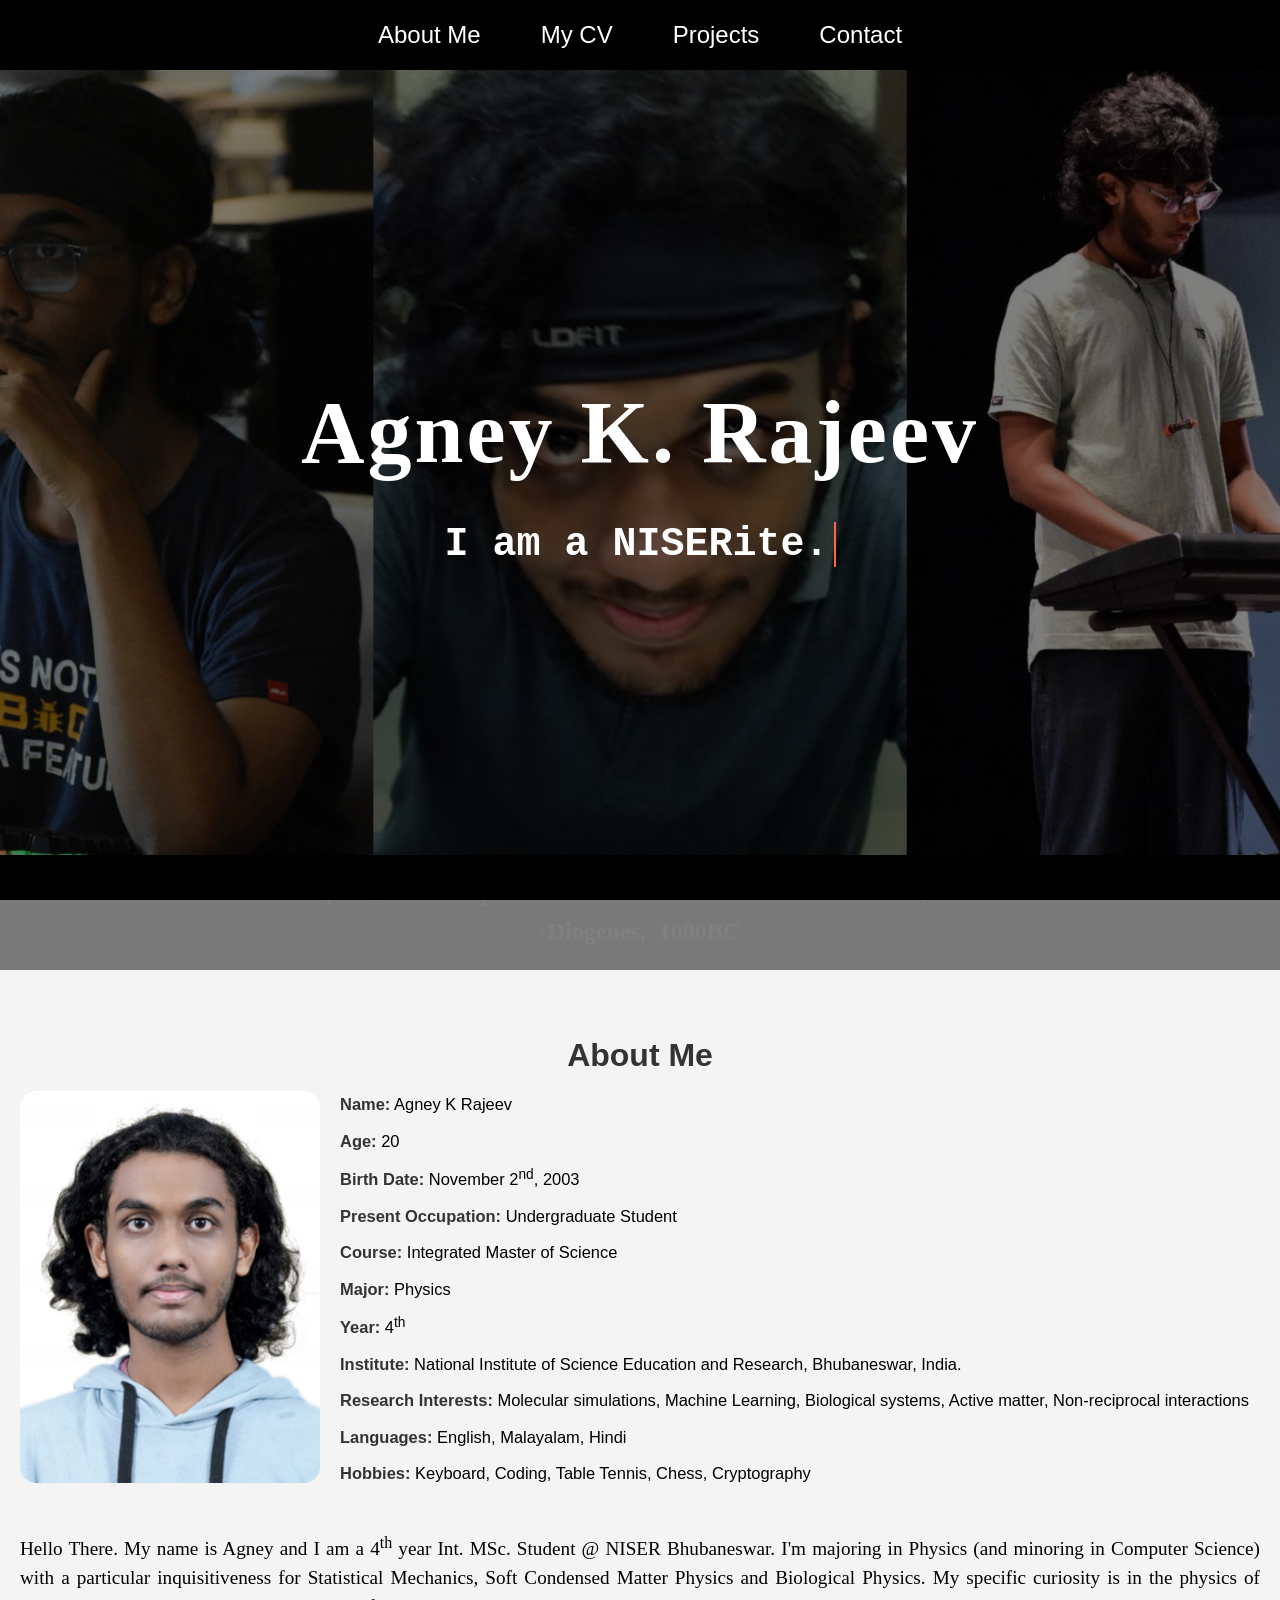
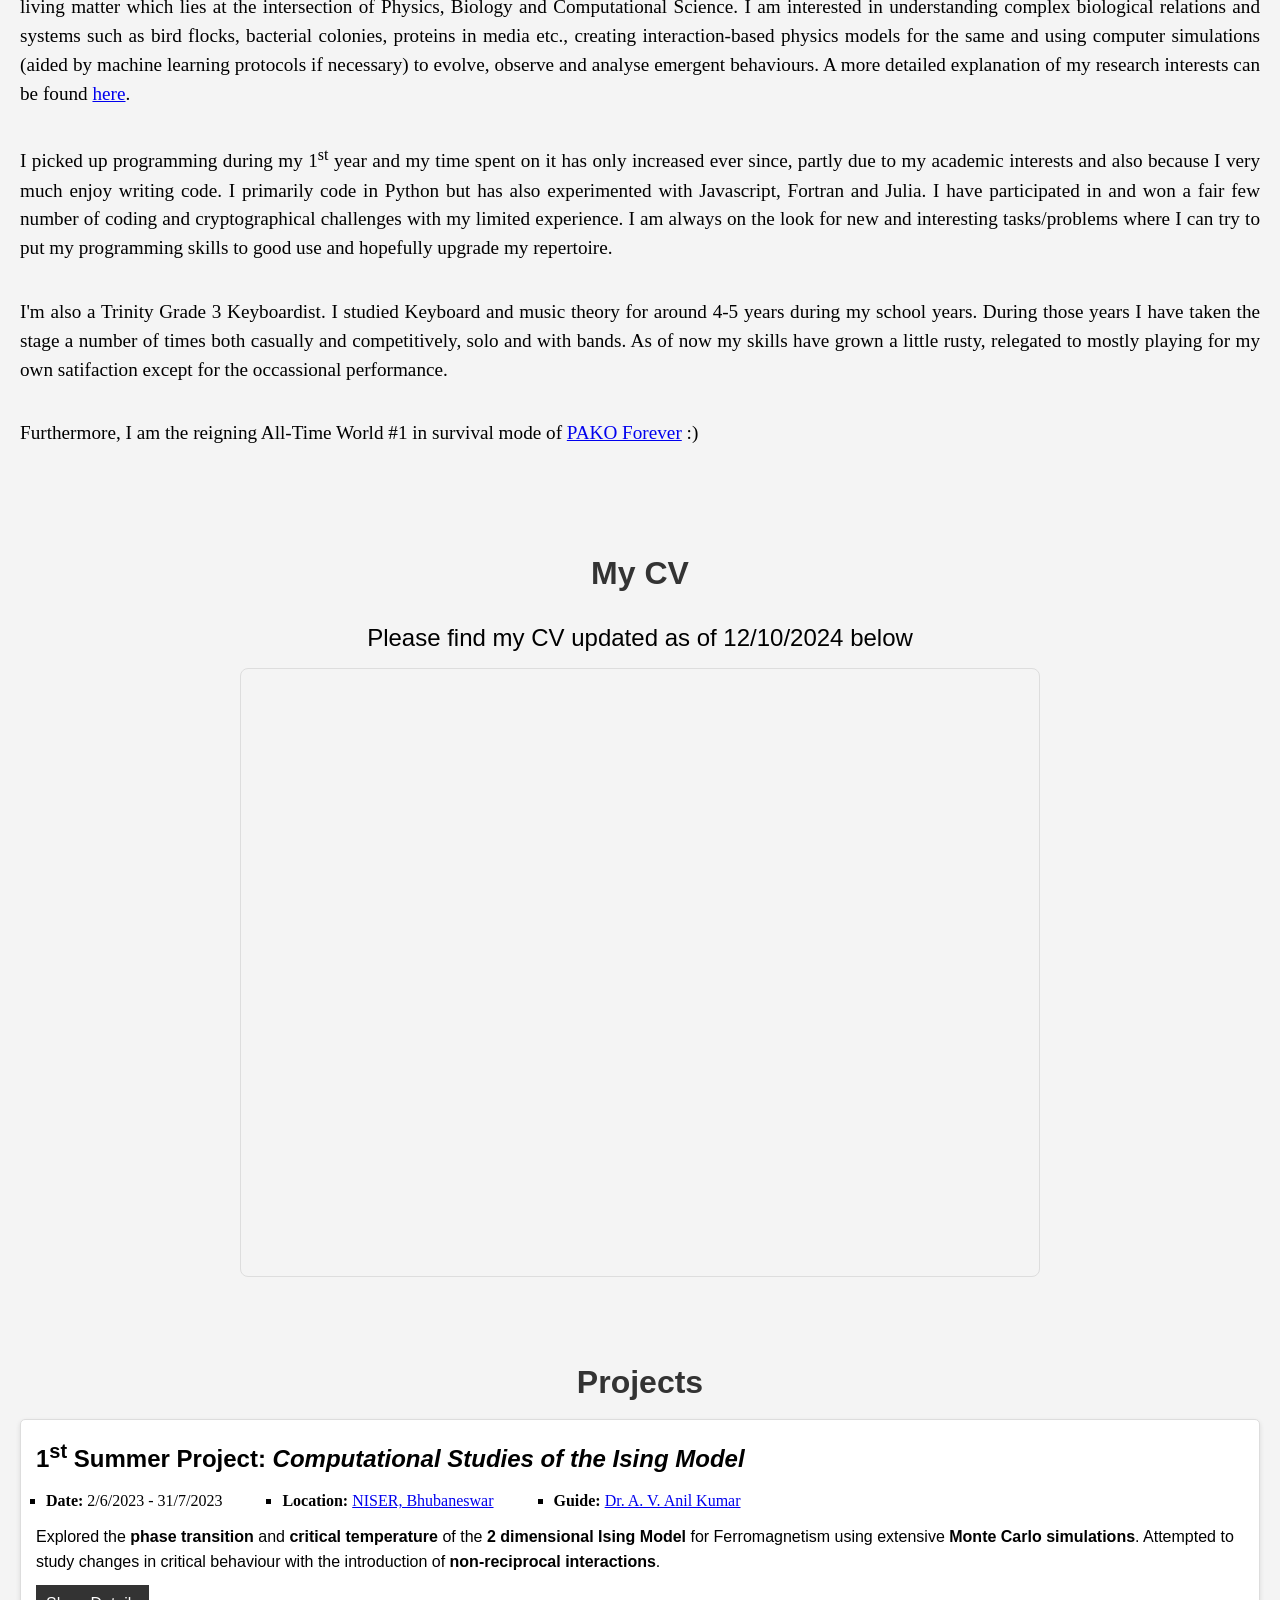
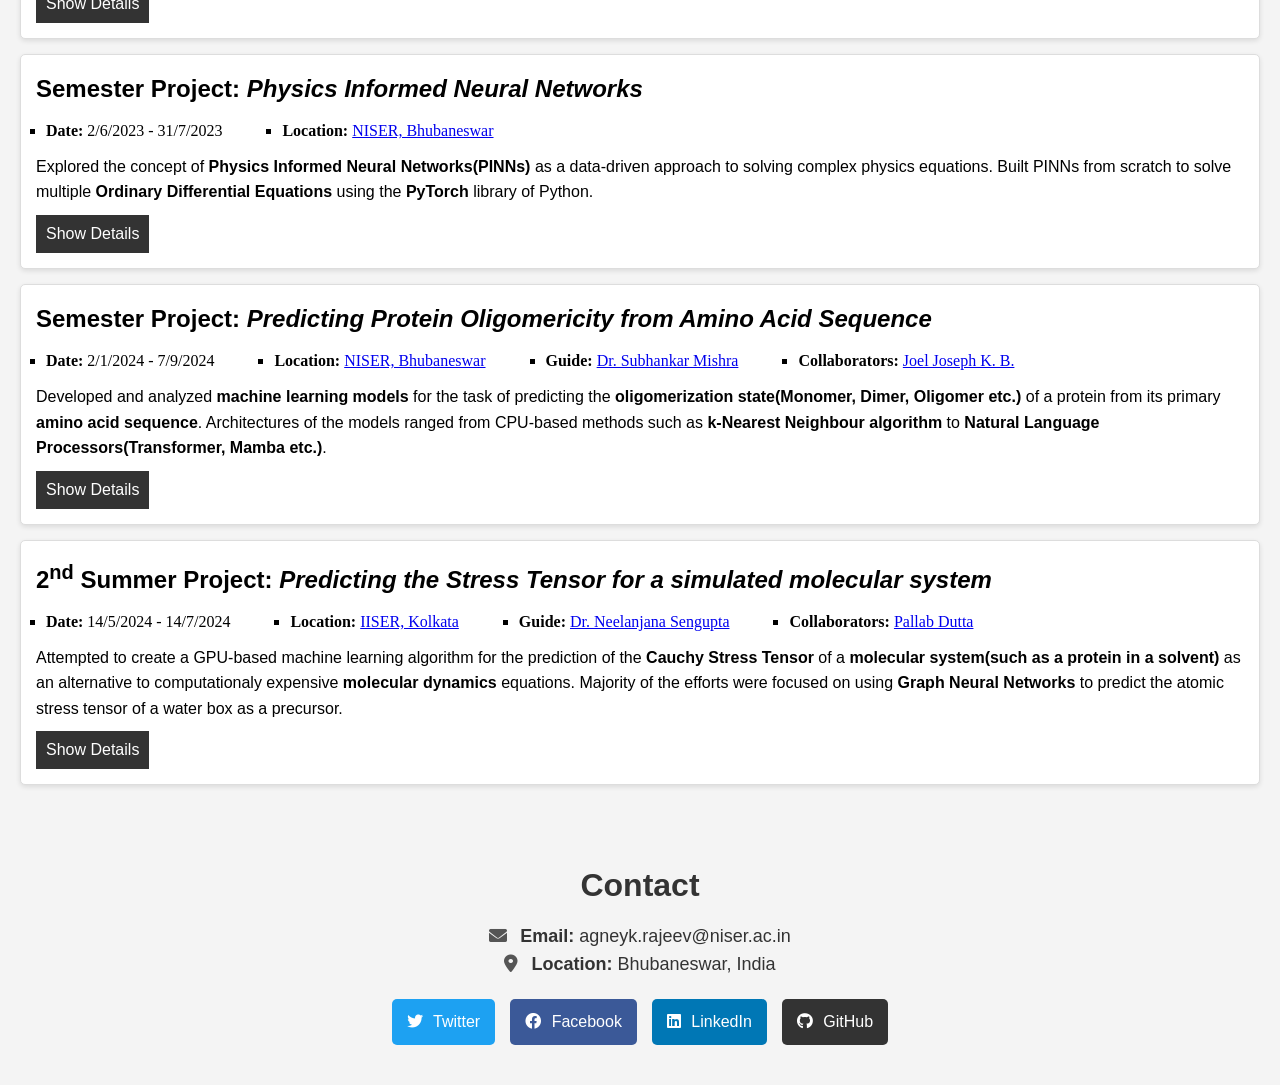
==== commit 275877ef: "New website" ====
--- a/index.html
+++ b/index.html
@@ -1,662 +1,184 @@
 <!DOCTYPE html>
 <html lang="en">
+<head>
+    <meta charset="UTF-8">
+    <meta name="viewport" content="width=device-width, initial-scale=1.0">
+    <meta http-equiv="X-UA-Compatible" content="ie=edge">
+    <title>Agney K Rajeev</title>
+    <link rel="stylesheet" href="style.css">
+    <link rel="stylesheet" href="https://cdnjs.cloudflare.com/ajax/libs/font-awesome/6.0.0-beta3/css/all.min.css">
+    <link rel="icon" href="/imgs/favicon.ico">
 
-<head>
-  <meta charset="utf-8">
-  <meta content="width=device-width, initial-scale=1.0" name="viewport">
+</head>
+<body>
+    <header>
+        <nav>
+            <ul>
+                <li><a href="#about">About Me</a></li>
+                <li><a href="#cv">My CV</a></li>
+                <li><a href="#projects">Projects</a></li>
+                <li><a href="#contact">Contact</a></li>
+            </ul>
+        </nav>
+    </header>
 
-  <title>iPortfolio Bootstrap Template - Index</title>
-  <meta content="" name="description">
-  <meta content="" name="keywords">
+<section id="hero">
+    <div class="hero-content">
+        <h1>Agney K. Rajeev</h1>
+        <p>I am <span id="animated-text"></span></p>
+    </div>
+    <div class="hero-quote">
+        <p>"Majority of the quotes found on the internet are in fact,  fake."</p>
+        <p> -Diogenes, 1000BC</p>
+    </div>
+</section>
 
-  <!-- Favicons -->
-  <link href="assets/img/favicon.png" rel="icon">
-  <link href="assets/img/apple-touch-icon.png" rel="apple-touch-icon">
+</section>
 
-  <!-- Google Fonts -->
-  <link href="https://fonts.googleapis.com/css?family=Open+Sans:300,300i,400,400i,600,600i,700,700i|Raleway:300,300i,400,400i,500,500i,600,600i,700,700i|Poppins:300,300i,400,400i,500,500i,600,600i,700,700i" rel="stylesheet">
+<section id="about">
+    <h1>About Me</h1>
+    <div class="about-content">
+        <div class="about-image">
+            <img src="imgs/pfp.jpg" alt="Your Image">
+        </div>
+        <div class="about-details">
+            <ul>
+                <li><strong>Name:</strong> Agney K Rajeev</li>
+                <li><strong>Age:</strong> 20</li>
+                <li><strong>Birth Date:</strong> November 2<sup>nd</sup>, 2003</li>
+                <li><strong>Present Occupation:</strong> Undergraduate Student</li>
+                <li><strong>Course:</strong> Integrated Master of Science</li>
+                <li><strong>Major:</strong> Physics</li>
+                <li><strong>Year:</strong> 4<sup>th</sup></li>
+                <li><strong>Institute:</strong> National Institute of Science Education and Research, Bhubaneswar, India.</li>
+                <li><strong>Research Interests:</strong> Molecular simulations, Machine Learning, Biological systems, Active matter, Non-reciprocal interactions</li>
+                <li><strong>Languages:</strong> English, Malayalam, Hindi</li>
+                <li><strong>Hobbies:</strong> Keyboard, Coding, Table Tennis, Chess, Cryptography</li>
+            </ul>
+        </div>
+    </div>
+    <div class="about-description">
+        <p>Hello There. My name is Agney and I am a 4<sup>th</sup> year Int. MSc. Student @ NISER Bhubaneswar. I'm majoring in Physics (and minoring in Computer Science) with a particular inquisitiveness for 
+           Statistical Mechanics, Soft Condensed Matter Physics and Biological Physics. My specific curiosity is in the physics of living matter which lies at the 
+           intersection of Physics, Biology and Computational Science. I am interested in understanding complex biological relations and systems such as bird flocks, 
+           bacterial colonies, proteins in media etc., creating interaction-based physics models for the same and using computer simulations (aided by machine learning 
+           protocols if necessary) to evolve, observe and analyse emergent behaviours. A more detailed explanation of my research interests can be found <a href="docs/SoRI.pdf">here</a>.</p>
+        <p>I picked up programming during my 1<sup>st</sup> year and my time spent on it has only increased ever since, partly due to my academic interests and also 
+           because I very much enjoy writing code. I primarily code in Python but has also experimented with Javascript, Fortran and Julia. I have participated in and won
+           a fair few number of coding and cryptographical challenges with my limited experience. I am always on the look for
+           new and interesting tasks/problems where I can try to put my programming skills to good use and hopefully upgrade my repertoire.</p>
+        <p>I'm also a Trinity Grade 3 Keyboardist. I studied Keyboard and music theory for around 4-5 years during my school years. During those years I have taken the stage 
+           a number of times both casually and competitively, solo and with bands. As of now my skills have grown a little rusty, relegated to mostly playing for my own 
+           satifaction except for the occassional performance.</p>
+        <p>Furthermore, I am the reigning All-Time World #1 in survival mode of <a href="https://play.google.com/store/apps/details?id=com.treemengames.pakoforever&hl=en_IN"> PAKO Forever</a> :)</p>
+    </div>
+</section>
 
-  <!-- Vendor CSS Files -->
-  <link href="assets/vendor/aos/aos.css" rel="stylesheet">
-  <link href="assets/vendor/bootstrap/css/bootstrap.min.css" rel="stylesheet">
-  <link href="assets/vendor/bootstrap-icons/bootstrap-icons.css" rel="stylesheet">
-  <link href="assets/vendor/boxicons/css/boxicons.min.css" rel="stylesheet">
-  <link href="assets/vendor/glightbox/css/glightbox.min.css" rel="stylesheet">
-  <link href="assets/vendor/swiper/swiper-bundle.min.css" rel="stylesheet">
+<section id="cv">
+    <h2>My CV</h2>
+    <div class="cv-content">
+        <p>Please find my CV updated as of 12/10/2024 below</p>
+    </div>
+    <div class="cv-container">
+        <iframe src="docs/CV.pdf" width="100%" height="600px"></iframe>
+    </div>
+</section>
 
-  <!-- Template Main CSS File -->
-  <link href="assets/css/style.css" rel="stylesheet">
 
-  <!-- =======================================================
-  * Template Name: iPortfolio
-  * Updated: Nov 17 2023 with Bootstrap v5.3.2
-  * Template URL: https://bootstrapmade.com/iportfolio-bootstrap-portfolio-websites-template/
-  * Author: BootstrapMade.com
-  * License: https://bootstrapmade.com/license/
-  ======================================================== -->
-</head>
-
-<body>
-
-  <!-- ======= Mobile nav toggle button ======= -->
-  <i class="bi bi-list mobile-nav-toggle d-xl-none"></i>
-
-  <!-- ======= Header ======= -->
-  <header id="header">
-    <div class="d-flex flex-column">
-
-      <div class="profile">
-        <img src="assets/img/profile-img.jpg" alt="" class="img-fluid rounded-circle">
-        <h1 class="text-light"><a href="index.html">Alex Smith</a></h1>
-        <div class="social-links mt-3 text-center">
-          <a href="#" class="twitter"><i class="bx bxl-twitter"></i></a>
-          <a href="#" class="facebook"><i class="bx bxl-facebook"></i></a>
-          <a href="#" class="instagram"><i class="bx bxl-instagram"></i></a>
-          <a href="#" class="google-plus"><i class="bx bxl-skype"></i></a>
-          <a href="#" class="linkedin"><i class="bx bxl-linkedin"></i></a>
-        </div>
-      </div>
-
-      <nav id="navbar" class="nav-menu navbar">
-        <ul>
-          <li><a href="#hero" class="nav-link scrollto active"><i class="bx bx-home"></i> <span>Home</span></a></li>
-          <li><a href="#about" class="nav-link scrollto"><i class="bx bx-user"></i> <span>About</span></a></li>
-          <li><a href="#resume" class="nav-link scrollto"><i class="bx bx-file-blank"></i> <span>Resume</span></a></li>
-          <li><a href="#portfolio" class="nav-link scrollto"><i class="bx bx-book-content"></i> <span>Portfolio</span></a></li>
-          <li><a href="#services" class="nav-link scrollto"><i class="bx bx-server"></i> <span>Services</span></a></li>
-          <li><a href="#contact" class="nav-link scrollto"><i class="bx bx-envelope"></i> <span>Contact</span></a></li>
-        </ul>
-      </nav><!-- .nav-menu -->
-    </div>
-  </header><!-- End Header -->
-
-  <!-- ======= Hero Section ======= -->
-  <section id="hero" class="d-flex flex-column justify-content-center align-items-center">
-    <div class="hero-container" data-aos="fade-in">
-      <h1>Agney K Rajeev</h1>
-      <p>I'm <span class="typed" data-typed-items="a NISERite, a Physics Major, a Hobbyist Coder, an Amateur Keyboardist, a Research Enthusiast"></span></p>
-    </div>
-  </section><!-- End Hero -->
-
-  <main id="main">
-
-    <!-- ======= About Section ======= -->
-    <section id="about" class="about">
-      <div class="container">
-
-        <div class="section-title">
-          <h2>About</h2>
-          <p>Magnam dolores commodi suscipit. Necessitatibus eius consequatur ex aliquid fuga eum quidem. Sit sint consectetur velit. Quisquam quos quisquam cupiditate. Et nemo qui impedit suscipit alias ea. Quia fugiat sit in iste officiis commodi quidem hic quas.</p>
+    <section id="projects">
+        <h1>Projects</h1>
+        <div class="project-card">
+            <h2>1<sup>st</sup> Summer Project:<i> Computational Studies of the Ising Model</i></h2>
+            <nav>
+                 <ul>
+                     <li><strong>Date: </strong>2/6/2023 - 31/7/2023</li>
+                     <li><strong>Location: </strong><a href="https://niser.ac.in">NISER, Bhubaneswar</a></li>
+                     <li><strong>Guide: </strong><a href="https://www.niser.ac.in/profile/anil">Dr. A. V. Anil Kumar</a></li>
+                 </ul>
+            </nav>
+            <p>Explored the <b>phase transition</b> and <b>critical temperature</b> of the <b>2 dimensional Ising Model</b> for Ferromagnetism using extensive <b>Monte Carlo simulations</b>.
+               Attempted to study changes in critical behaviour with the introduction of <b>non-reciprocal interactions</b>.</p>
+            <button onclick="showDetails('details1')">Show Details</button>
+            <p id="details1" class="details" style="display:none;">W.I.P</p>
         </div>
 
-        <div class="row">
-          <div class="col-lg-4" data-aos="fade-right">
-            <img src="assets/img/profile-img.jpg" class="img-fluid" alt="">
-          </div>
-          <div class="col-lg-8 pt-4 pt-lg-0 content" data-aos="fade-left">
-            <h3>UI/UX Designer &amp; Web Developer.</h3>
-            <p class="fst-italic">
-              Lorem ipsum dolor sit amet, consectetur adipiscing elit, sed do eiusmod tempor incididunt ut labore et dolore
-              magna aliqua.
-            </p>
-            <div class="row">
-              <div class="col-lg-6">
-                <ul>
-                  <li><i class="bi bi-chevron-right"></i> <strong>Birthday:</strong> <span>2 Nov 2003</span></li>
-                  <li><i class="bi bi-chevron-right"></i> <strong>Website:</strong> <span>akr211.github.io</span></li>
-                  <li><i class="bi bi-chevron-right"></i> <strong>Phone:</strong> <span>+91 8078160515</span></li>
-                  <li><i class="bi bi-chevron-right"></i> <strong>City:</strong> <span>Bhubaneswar, India</span></li>
-                </ul>
-              </div>
-              <div class="col-lg-6">
-                <ul>
-                  <li><i class="bi bi-chevron-right"></i> <strong>Age:</strong> <span>20</span></li>
-                  <li><i class="bi bi-chevron-right"></i> <strong>Degree:</strong> <span>Integrated Masters</span></li>
-                  <li><i class="bi bi-chevron-right"></i> <strong>Email:</strong> <span>agneyk.rajeev@niser.ac.in</span></li>
-                  <li><i class="bi bi-chevron-right"></i> <strong>Freelance:</strong> <span>Available</span></li>
-                </ul>
-              </div>
-            </div>
-            <p>
-              Officiis eligendi itaque labore et dolorum mollitia officiis optio vero. Quisquam sunt adipisci omnis et ut. Nulla accusantium dolor incidunt officia tempore. Et eius omnis.
-              Cupiditate ut dicta maxime officiis quidem quia. Sed et consectetur qui quia repellendus itaque neque. Aliquid amet quidem ut quaerat cupiditate. Ab et eum qui repellendus omnis culpa magni laudantium dolores.
-            </p>
-          </div>
+        <div class="project-card">
+            <h2>Semester Project:<i> Physics Informed Neural Networks</i></h2>
+            <nav>
+                 <ul>
+                     <li><strong>Date: </strong>2/6/2023 - 31/7/2023</li>
+                     <li><strong>Location: </strong><a href="https://niser.ac.in">NISER, Bhubaneswar</a></li>
+                 </ul>
+            </nav>
+            <p>Explored the concept of <b>Physics Informed Neural Networks(PINNs)</b> as a data-driven approach to solving complex physics equations. 
+               Built PINNs from scratch to solve multiple <b>Ordinary Differential Equations</b> using the <b>PyTorch</b> library of Python. </p>
+            <button onclick="showDetails('details2')">Show Details</button>
+            <p id="details2" class="details" style="display:none;">W.I.P</p>
         </div>
 
-      </div>
-    </section><!-- End About Section -->
-
-    <!-- ======= Facts Section ======= -->
-    <section id="facts" class="facts">
-      <div class="container">
-
-        <div class="section-title">
-          <h2>Facts</h2>
-          <p>Magnam dolores commodi suscipit. Necessitatibus eius consequatur ex aliquid fuga eum quidem. Sit sint consectetur velit. Quisquam quos quisquam cupiditate. Et nemo qui impedit suscipit alias ea. Quia fugiat sit in iste officiis commodi quidem hic quas.</p>
+        <div class="project-card">
+            <h2>Semester Project:<i> Predicting Protein Oligomericity from Amino Acid Sequence</i></h2>
+            <nav>
+                 <ul>
+                     <li><strong>Date: </strong>2/1/2024 - 7/9/2024</li>
+                     <li><strong>Location: </strong><a href="https://niser.ac.in">NISER, Bhubaneswar</a></li>
+                     <li><strong>Guide: </strong><a href="https://www.niser.ac.in/profile/smishra">Dr. Subhankar Mishra</a></li>
+                     <li><strong>Collaborators: </strong><a href="https://github.com/JOEL-JOSEPH-KB">Joel Joseph K. B.</a></li>
+                 </ul>
+            </nav>
+            <p>Developed and analyzed <b>machine learning models</b> for the task of predicting the <b>oligomerization state(Monomer, Dimer, Oligomer etc.)</b> of a protein from its 
+               primary <b>amino acid sequence</b>. Architectures of the models ranged from CPU-based methods such as <b>k-Nearest Neighbour algorithm</b> to <b>Natural Language Processors(Transformer, Mamba etc.)</b>.</p>
+            <button onclick="showDetails('details3')">Show Details</button>
+            <p id="details3" class="details" style="display:none;">W.I.P</p>
         </div>
 
-        <div class="row no-gutters">
+        <div class="project-card">
+            <h2>2<sup>nd</sup> Summer Project:<i> Predicting the Stress Tensor for a simulated molecular system</i></h2>
+            <nav>
+                 <ul>
+                     <li><strong>Date: </strong>14/5/2024 - 14/7/2024</li>
+                     <li><strong>Location: </strong><a href="https://www.iiserkol.ac.in/web/en">IISER, Kolkata</a></li>
+                     <li><strong>Guide: </strong><a href="https://www.iiserkol.ac.in/web/en/people/faculty/dbs/n-sengupta/">Dr. Neelanjana Sengupta</a></li>
+                     <li><strong>Collaborators: </strong><a href="https://github.com/Pallab-Dutta">Pallab Dutta</a></li>
+                 </ul>
+            </nav>
+            <p>Attempted to create a GPU-based machine learning algorithm for the prediction of the <b>Cauchy Stress Tensor</b> of a <b>molecular system(such as a protein in a solvent)</b> as an alternative 
+               to computationaly expensive <b>molecular dynamics</b> equations. Majority of the efforts were focused on using <b>Graph Neural Networks</b> to predict the atomic stress tensor of a water box as 
+               a precursor.</p>
+            <button onclick="showDetails('details4')">Show Details</button>
+            <p id="details4" class="details" style="display:none;">W.I.P</p>
+        </div>
+    </section>
 
-          <div class="col-lg-3 col-md-6 d-md-flex align-items-md-stretch" data-aos="fade-up">
-            <div class="count-box">
-              <i class="bi bi-emoji-smile"></i>
-              <span data-purecounter-start="0" data-purecounter-end="232" data-purecounter-duration="1" class="purecounter"></span>
-              <p><strong>Happy Clients</strong> consequuntur quae</p>
-            </div>
-          </div>
+<section id="contact">
+    <h1>Contact</h1>
 
-          <div class="col-lg-3 col-md-6 d-md-flex align-items-md-stretch" data-aos="fade-up" data-aos-delay="100">
-            <div class="count-box">
-              <i class="bi bi-journal-richtext"></i>
-              <span data-purecounter-start="0" data-purecounter-end="521" data-purecounter-duration="1" class="purecounter"></span>
-              <p><strong>Projects</strong> adipisci atque cum quia aut</p>
-            </div>
-          </div>
+    <div class="contact-details">
+        <p><i class="fas fa-envelope"></i> <strong>Email:</strong> <a href="mailto:agneyk.rajeev@niser.ac.in">agneyk.rajeev@niser.ac.in</a></p>
+        <p><i class="fas fa-map-marker-alt"></i> <strong>Location:</strong> <a href="https://maps.app.goo.gl/LaKo7rgzLLXdUXR97">Bhubaneswar, India</a></p>
+    </div>
 
-          <div class="col-lg-3 col-md-6 d-md-flex align-items-md-stretch" data-aos="fade-up" data-aos-delay="200">
-            <div class="count-box">
-              <i class="bi bi-headset"></i>
-              <span data-purecounter-start="0" data-purecounter-end="1453" data-purecounter-duration="1" class="purecounter"></span>
-              <p><strong>Hours Of Support</strong> aut commodi quaerat</p>
-            </div>
-          </div>
+    <div class="social-links">
+        <a href="https://x.com/agney_k_rajeev" target="_blank" class="social-link twitter"><i class="fab fa-twitter"></i> Twitter</a>
+        <a href="https://www.facebook.com/agney.krajeev" target="_blank" class="social-link facebook"><i class="fab fa-facebook"></i> Facebook</a>
+        <a href="https://www.linkedin.com/in/agney-k-rajeev-63b087267" target="_blank" class="social-link linkedin"><i class="fab fa-linkedin"></i> LinkedIn</a>
+        <a href="https://github.com/AKR211" target="_blank" class="social-link github"><i class="fab fa-github"></i> GitHub</a>
+    </div>
+</section>
 
-          <div class="col-lg-3 col-md-6 d-md-flex align-items-md-stretch" data-aos="fade-up" data-aos-delay="300">
-            <div class="count-box">
-              <i class="bi bi-people"></i>
-              <span data-purecounter-start="0" data-purecounter-end="32" data-purecounter-duration="1" class="purecounter"></span>
-              <p><strong>Hard Workers</strong> rerum asperiores dolor</p>
-            </div>
-          </div>
+    <footer>
+        <div class="footer-content">
+        <nav>
+            <ul>
+                <li><a href="#about">About Me</a></li>
+                <li><a href="#cv">My CV</a></li>
+                <li><a href="#projects">Projects</a></li>
+                <li><a href="#contact">Contact</a></li>
+            </ul>
+        </nav>
+        </div>
+    </footer>
 
-        </div>
-
-      </div>
-    </section><!-- End Facts Section -->
-
-    <!-- ======= Skills Section ======= -->
-    <section id="skills" class="skills section-bg">
-      <div class="container">
-
-        <div class="section-title">
-          <h2>Skills</h2>
-          <p>Magnam dolores commodi suscipit. Necessitatibus eius consequatur ex aliquid fuga eum quidem. Sit sint consectetur velit. Quisquam quos quisquam cupiditate. Et nemo qui impedit suscipit alias ea. Quia fugiat sit in iste officiis commodi quidem hic quas.</p>
-        </div>
-
-        <div class="row skills-content">
-
-          <div class="col-lg-6" data-aos="fade-up">
-
-            <div class="progress">
-              <span class="skill">HTML <i class="val">100%</i></span>
-              <div class="progress-bar-wrap">
-                <div class="progress-bar" role="progressbar" aria-valuenow="100" aria-valuemin="0" aria-valuemax="100"></div>
-              </div>
-            </div>
-
-            <div class="progress">
-              <span class="skill">CSS <i class="val">90%</i></span>
-              <div class="progress-bar-wrap">
-                <div class="progress-bar" role="progressbar" aria-valuenow="90" aria-valuemin="0" aria-valuemax="100"></div>
-              </div>
-            </div>
-
-            <div class="progress">
-              <span class="skill">JavaScript <i class="val">75%</i></span>
-              <div class="progress-bar-wrap">
-                <div class="progress-bar" role="progressbar" aria-valuenow="75" aria-valuemin="0" aria-valuemax="100"></div>
-              </div>
-            </div>
-
-          </div>
-
-          <div class="col-lg-6" data-aos="fade-up" data-aos-delay="100">
-
-            <div class="progress">
-              <span class="skill">PHP <i class="val">80%</i></span>
-              <div class="progress-bar-wrap">
-                <div class="progress-bar" role="progressbar" aria-valuenow="80" aria-valuemin="0" aria-valuemax="100"></div>
-              </div>
-            </div>
-
-            <div class="progress">
-              <span class="skill">WordPress/CMS <i class="val">90%</i></span>
-              <div class="progress-bar-wrap">
-                <div class="progress-bar" role="progressbar" aria-valuenow="90" aria-valuemin="0" aria-valuemax="100"></div>
-              </div>
-            </div>
-
-            <div class="progress">
-              <span class="skill">Photoshop <i class="val">55%</i></span>
-              <div class="progress-bar-wrap">
-                <div class="progress-bar" role="progressbar" aria-valuenow="55" aria-valuemin="0" aria-valuemax="100"></div>
-              </div>
-            </div>
-
-          </div>
-
-        </div>
-
-      </div>
-    </section><!-- End Skills Section -->
-
-    <!-- ======= Resume Section ======= -->
-    <section id="resume" class="resume">
-      <div class="container">
-
-        <div class="section-title">
-          <h2>Resume</h2>
-          <p>Magnam dolores commodi suscipit. Necessitatibus eius consequatur ex aliquid fuga eum quidem. Sit sint consectetur velit. Quisquam quos quisquam cupiditate. Et nemo qui impedit suscipit alias ea. Quia fugiat sit in iste officiis commodi quidem hic quas.</p>
-        </div>
-
-        <div class="row">
-          <div class="col-lg-6" data-aos="fade-up">
-            <h3 class="resume-title">Sumary</h3>
-            <div class="resume-item pb-0">
-              <h4>Alex Smith</h4>
-              <p><em>Innovative and deadline-driven Graphic Designer with 3+ years of experience designing and developing user-centered digital/print marketing material from initial concept to final, polished deliverable.</em></p>
-              <ul>
-                <li>Portland par 127,Orlando, FL</li>
-                <li>(123) 456-7891</li>
-                <li>alice.barkley@example.com</li>
-              </ul>
-            </div>
-
-            <h3 class="resume-title">Education</h3>
-            <div class="resume-item">
-              <h4>Master of Fine Arts &amp; Graphic Design</h4>
-              <h5>2015 - 2016</h5>
-              <p><em>Rochester Institute of Technology, Rochester, NY</em></p>
-              <p>Qui deserunt veniam. Et sed aliquam labore tempore sed quisquam iusto autem sit. Ea vero voluptatum qui ut dignissimos deleniti nerada porti sand markend</p>
-            </div>
-            <div class="resume-item">
-              <h4>Bachelor of Fine Arts &amp; Graphic Design</h4>
-              <h5>2010 - 2014</h5>
-              <p><em>Rochester Institute of Technology, Rochester, NY</em></p>
-              <p>Quia nobis sequi est occaecati aut. Repudiandae et iusto quae reiciendis et quis Eius vel ratione eius unde vitae rerum voluptates asperiores voluptatem Earum molestiae consequatur neque etlon sader mart dila</p>
-            </div>
-          </div>
-          <div class="col-lg-6" data-aos="fade-up" data-aos-delay="100">
-            <h3 class="resume-title">Professional Experience</h3>
-            <div class="resume-item">
-              <h4>Senior graphic design specialist</h4>
-              <h5>2019 - Present</h5>
-              <p><em>Experion, New York, NY </em></p>
-              <ul>
-                <li>Lead in the design, development, and implementation of the graphic, layout, and production communication materials</li>
-                <li>Delegate tasks to the 7 members of the design team and provide counsel on all aspects of the project. </li>
-                <li>Supervise the assessment of all graphic materials in order to ensure quality and accuracy of the design</li>
-                <li>Oversee the efficient use of production project budgets ranging from $2,000 - $25,000</li>
-              </ul>
-            </div>
-            <div class="resume-item">
-              <h4>Graphic design specialist</h4>
-              <h5>2017 - 2018</h5>
-              <p><em>Stepping Stone Advertising, New York, NY</em></p>
-              <ul>
-                <li>Developed numerous marketing programs (logos, brochures,infographics, presentations, and advertisements).</li>
-                <li>Managed up to 5 projects or tasks at a given time while under pressure</li>
-                <li>Recommended and consulted with clients on the most appropriate graphic design</li>
-                <li>Created 4+ design presentations and proposals a month for clients and account managers</li>
-              </ul>
-            </div>
-          </div>
-        </div>
-
-      </div>
-    </section><!-- End Resume Section -->
-
-    <!-- ======= Portfolio Section ======= -->
-    <section id="portfolio" class="portfolio section-bg">
-      <div class="container">
-
-        <div class="section-title">
-          <h2>Portfolio</h2>
-          <p>Magnam dolores commodi suscipit. Necessitatibus eius consequatur ex aliquid fuga eum quidem. Sit sint consectetur velit. Quisquam quos quisquam cupiditate. Et nemo qui impedit suscipit alias ea. Quia fugiat sit in iste officiis commodi quidem hic quas.</p>
-        </div>
-
-        <div class="row" data-aos="fade-up">
-          <div class="col-lg-12 d-flex justify-content-center">
-            <ul id="portfolio-flters">
-              <li data-filter="*" class="filter-active">All</li>
-              <li data-filter=".filter-app">App</li>
-              <li data-filter=".filter-card">Card</li>
-              <li data-filter=".filter-web">Web</li>
-            </ul>
-          </div>
-        </div>
-
-        <div class="row portfolio-container" data-aos="fade-up" data-aos-delay="100">
-
-          <div class="col-lg-4 col-md-6 portfolio-item filter-app">
-            <div class="portfolio-wrap">
-              <img src="assets/img/portfolio/portfolio-1.jpg" class="img-fluid" alt="">
-              <div class="portfolio-links">
-                <a href="assets/img/portfolio/portfolio-1.jpg" data-gallery="portfolioGallery" class="portfolio-lightbox" title="App 1"><i class="bx bx-plus"></i></a>
-                <a href="portfolio-details.html" title="More Details"><i class="bx bx-link"></i></a>
-              </div>
-            </div>
-          </div>
-
-          <div class="col-lg-4 col-md-6 portfolio-item filter-web">
-            <div class="portfolio-wrap">
-              <img src="assets/img/portfolio/portfolio-2.jpg" class="img-fluid" alt="">
-              <div class="portfolio-links">
-                <a href="assets/img/portfolio/portfolio-2.jpg" data-gallery="portfolioGallery" class="portfolio-lightbox" title="Web 3"><i class="bx bx-plus"></i></a>
-                <a href="portfolio-details.html" title="More Details"><i class="bx bx-link"></i></a>
-              </div>
-            </div>
-          </div>
-
-          <div class="col-lg-4 col-md-6 portfolio-item filter-app">
-            <div class="portfolio-wrap">
-              <img src="assets/img/portfolio/portfolio-3.jpg" class="img-fluid" alt="">
-              <div class="portfolio-links">
-                <a href="assets/img/portfolio/portfolio-3.jpg" data-gallery="portfolioGallery" class="portfolio-lightbox" title="App 2"><i class="bx bx-plus"></i></a>
-                <a href="portfolio-details.html" title="More Details"><i class="bx bx-link"></i></a>
-              </div>
-            </div>
-          </div>
-
-          <div class="col-lg-4 col-md-6 portfolio-item filter-card">
-            <div class="portfolio-wrap">
-              <img src="assets/img/portfolio/portfolio-4.jpg" class="img-fluid" alt="">
-              <div class="portfolio-links">
-                <a href="assets/img/portfolio/portfolio-4.jpg" data-gallery="portfolioGallery" class="portfolio-lightbox" title="Card 2"><i class="bx bx-plus"></i></a>
-                <a href="portfolio-details.html" title="More Details"><i class="bx bx-link"></i></a>
-              </div>
-            </div>
-          </div>
-
-          <div class="col-lg-4 col-md-6 portfolio-item filter-web">
-            <div class="portfolio-wrap">
-              <img src="assets/img/portfolio/portfolio-5.jpg" class="img-fluid" alt="">
-              <div class="portfolio-links">
-                <a href="assets/img/portfolio/portfolio-5.jpg" data-gallery="portfolioGallery" class="portfolio-lightbox" title="Web 2"><i class="bx bx-plus"></i></a>
-                <a href="portfolio-details.html" title="More Details"><i class="bx bx-link"></i></a>
-              </div>
-            </div>
-          </div>
-
-          <div class="col-lg-4 col-md-6 portfolio-item filter-app">
-            <div class="portfolio-wrap">
-              <img src="assets/img/portfolio/portfolio-6.jpg" class="img-fluid" alt="">
-              <div class="portfolio-links">
-                <a href="assets/img/portfolio/portfolio-6.jpg" data-gallery="portfolioGallery" class="portfolio-lightbox" title="App 3"><i class="bx bx-plus"></i></a>
-                <a href="portfolio-details.html" title="More Details"><i class="bx bx-link"></i></a>
-              </div>
-            </div>
-          </div>
-
-          <div class="col-lg-4 col-md-6 portfolio-item filter-card">
-            <div class="portfolio-wrap">
-              <img src="assets/img/portfolio/portfolio-7.jpg" class="img-fluid" alt="">
-              <div class="portfolio-links">
-                <a href="assets/img/portfolio/portfolio-7.jpg" data-gallery="portfolioGallery" class="portfolio-lightbox" title="Card 1"><i class="bx bx-plus"></i></a>
-                <a href="portfolio-details.html" title="More Details"><i class="bx bx-link"></i></a>
-              </div>
-            </div>
-          </div>
-
-          <div class="col-lg-4 col-md-6 portfolio-item filter-card">
-            <div class="portfolio-wrap">
-              <img src="assets/img/portfolio/portfolio-8.jpg" class="img-fluid" alt="">
-              <div class="portfolio-links">
-                <a href="assets/img/portfolio/portfolio-8.jpg" data-gallery="portfolioGallery" class="portfolio-lightbox" title="Card 3"><i class="bx bx-plus"></i></a>
-                <a href="portfolio-details.html" title="More Details"><i class="bx bx-link"></i></a>
-              </div>
-            </div>
-          </div>
-
-          <div class="col-lg-4 col-md-6 portfolio-item filter-web">
-            <div class="portfolio-wrap">
-              <img src="assets/img/portfolio/portfolio-9.jpg" class="img-fluid" alt="">
-              <div class="portfolio-links">
-                <a href="assets/img/portfolio/portfolio-9.jpg" data-gallery="portfolioGallery" class="portfolio-lightbox" title="Web 3"><i class="bx bx-plus"></i></a>
-                <a href="portfolio-details.html" title="More Details"><i class="bx bx-link"></i></a>
-              </div>
-            </div>
-          </div>
-
-        </div>
-
-      </div>
-    </section><!-- End Portfolio Section -->
-
-    <!-- ======= Services Section ======= -->
-    <section id="services" class="services">
-      <div class="container">
-
-        <div class="section-title">
-          <h2>Services</h2>
-          <p>Magnam dolores commodi suscipit. Necessitatibus eius consequatur ex aliquid fuga eum quidem. Sit sint consectetur velit. Quisquam quos quisquam cupiditate. Et nemo qui impedit suscipit alias ea. Quia fugiat sit in iste officiis commodi quidem hic quas.</p>
-        </div>
-
-        <div class="row">
-          <div class="col-lg-4 col-md-6 icon-box" data-aos="fade-up">
-            <div class="icon"><i class="bi bi-briefcase"></i></div>
-            <h4 class="title"><a href="">Lorem Ipsum</a></h4>
-            <p class="description">Voluptatum deleniti atque corrupti quos dolores et quas molestias excepturi sint occaecati cupiditate non provident</p>
-          </div>
-          <div class="col-lg-4 col-md-6 icon-box" data-aos="fade-up" data-aos-delay="100">
-            <div class="icon"><i class="bi bi-card-checklist"></i></div>
-            <h4 class="title"><a href="">Dolor Sitema</a></h4>
-            <p class="description">Minim veniam, quis nostrud exercitation ullamco laboris nisi ut aliquip ex ea commodo consequat tarad limino ata</p>
-          </div>
-          <div class="col-lg-4 col-md-6 icon-box" data-aos="fade-up" data-aos-delay="200">
-            <div class="icon"><i class="bi bi-bar-chart"></i></div>
-            <h4 class="title"><a href="">Sed ut perspiciatis</a></h4>
-            <p class="description">Duis aute irure dolor in reprehenderit in voluptate velit esse cillum dolore eu fugiat nulla pariatur</p>
-          </div>
-          <div class="col-lg-4 col-md-6 icon-box" data-aos="fade-up" data-aos-delay="300">
-            <div class="icon"><i class="bi bi-binoculars"></i></div>
-            <h4 class="title"><a href="">Magni Dolores</a></h4>
-            <p class="description">Excepteur sint occaecat cupidatat non proident, sunt in culpa qui officia deserunt mollit anim id est laborum</p>
-          </div>
-          <div class="col-lg-4 col-md-6 icon-box" data-aos="fade-up" data-aos-delay="400">
-            <div class="icon"><i class="bi bi-brightness-high"></i></div>
-            <h4 class="title"><a href="">Nemo Enim</a></h4>
-            <p class="description">At vero eos et accusamus et iusto odio dignissimos ducimus qui blanditiis praesentium voluptatum deleniti atque</p>
-          </div>
-          <div class="col-lg-4 col-md-6 icon-box" data-aos="fade-up" data-aos-delay="500">
-            <div class="icon"><i class="bi bi-calendar4-week"></i></div>
-            <h4 class="title"><a href="">Eiusmod Tempor</a></h4>
-            <p class="description">Et harum quidem rerum facilis est et expedita distinctio. Nam libero tempore, cum soluta nobis est eligendi</p>
-          </div>
-        </div>
-
-      </div>
-    </section><!-- End Services Section -->
-
-    <!-- ======= Testimonials Section ======= -->
-    <section id="testimonials" class="testimonials section-bg">
-      <div class="container">
-
-        <div class="section-title">
-          <h2>Testimonials</h2>
-          <p>Magnam dolores commodi suscipit. Necessitatibus eius consequatur ex aliquid fuga eum quidem. Sit sint consectetur velit. Quisquam quos quisquam cupiditate. Et nemo qui impedit suscipit alias ea. Quia fugiat sit in iste officiis commodi quidem hic quas.</p>
-        </div>
-
-        <div class="testimonials-slider swiper" data-aos="fade-up" data-aos-delay="100">
-          <div class="swiper-wrapper">
-
-            <div class="swiper-slide">
-              <div class="testimonial-item" data-aos="fade-up">
-                <p>
-                  <i class="bx bxs-quote-alt-left quote-icon-left"></i>
-                  Proin iaculis purus consequat sem cure digni ssim donec porttitora entum suscipit rhoncus. Accusantium quam, ultricies eget id, aliquam eget nibh et. Maecen aliquam, risus at semper.
-                  <i class="bx bxs-quote-alt-right quote-icon-right"></i>
-                </p>
-                <img src="assets/img/testimonials/testimonials-1.jpg" class="testimonial-img" alt="">
-                <h3>Saul Goodman</h3>
-                <h4>Ceo &amp; Founder</h4>
-              </div>
-            </div><!-- End testimonial item -->
-
-            <div class="swiper-slide">
-              <div class="testimonial-item" data-aos="fade-up" data-aos-delay="100">
-                <p>
-                  <i class="bx bxs-quote-alt-left quote-icon-left"></i>
-                  Export tempor illum tamen malis malis eram quae irure esse labore quem cillum quid cillum eram malis quorum velit fore eram velit sunt aliqua noster fugiat irure amet legam anim culpa.
-                  <i class="bx bxs-quote-alt-right quote-icon-right"></i>
-                </p>
-                <img src="assets/img/testimonials/testimonials-2.jpg" class="testimonial-img" alt="">
-                <h3>Sara Wilsson</h3>
-                <h4>Designer</h4>
-              </div>
-            </div><!-- End testimonial item -->
-
-            <div class="swiper-slide">
-              <div class="testimonial-item" data-aos="fade-up" data-aos-delay="200">
-                <p>
-                  <i class="bx bxs-quote-alt-left quote-icon-left"></i>
-                  Enim nisi quem export duis labore cillum quae magna enim sint quorum nulla quem veniam duis minim tempor labore quem eram duis noster aute amet eram fore quis sint minim.
-                  <i class="bx bxs-quote-alt-right quote-icon-right"></i>
-                </p>
-                <img src="assets/img/testimonials/testimonials-3.jpg" class="testimonial-img" alt="">
-                <h3>Jena Karlis</h3>
-                <h4>Store Owner</h4>
-              </div>
-            </div><!-- End testimonial item -->
-
-            <div class="swiper-slide">
-              <div class="testimonial-item" data-aos="fade-up" data-aos-delay="300">
-                <p>
-                  <i class="bx bxs-quote-alt-left quote-icon-left"></i>
-                  Fugiat enim eram quae cillum dolore dolor amet nulla culpa multos export minim fugiat minim velit minim dolor enim duis veniam ipsum anim magna sunt elit fore quem dolore labore illum veniam.
-                  <i class="bx bxs-quote-alt-right quote-icon-right"></i>
-                </p>
-                <img src="assets/img/testimonials/testimonials-4.jpg" class="testimonial-img" alt="">
-                <h3>Matt Brandon</h3>
-                <h4>Freelancer</h4>
-              </div>
-            </div><!-- End testimonial item -->
-
-            <div class="swiper-slide">
-              <div class="testimonial-item" data-aos="fade-up" data-aos-delay="400">
-                <p>
-                  <i class="bx bxs-quote-alt-left quote-icon-left"></i>
-                  Quis quorum aliqua sint quem legam fore sunt eram irure aliqua veniam tempor noster veniam enim culpa labore duis sunt culpa nulla illum cillum fugiat legam esse veniam culpa fore nisi cillum quid.
-                  <i class="bx bxs-quote-alt-right quote-icon-right"></i>
-                </p>
-                <img src="assets/img/testimonials/testimonials-5.jpg" class="testimonial-img" alt="">
-                <h3>John Larson</h3>
-                <h4>Entrepreneur</h4>
-              </div>
-            </div><!-- End testimonial item -->
-
-          </div>
-          <div class="swiper-pagination"></div>
-        </div>
-
-      </div>
-    </section><!-- End Testimonials Section -->
-
-    <!-- ======= Contact Section ======= -->
-    <section id="contact" class="contact">
-      <div class="container">
-
-        <div class="section-title">
-          <h2>Contact</h2>
-          <p>Magnam dolores commodi suscipit. Necessitatibus eius consequatur ex aliquid fuga eum quidem. Sit sint consectetur velit. Quisquam quos quisquam cupiditate. Et nemo qui impedit suscipit alias ea. Quia fugiat sit in iste officiis commodi quidem hic quas.</p>
-        </div>
-
-        <div class="row" data-aos="fade-in">
-
-          <div class="col-lg-5 d-flex align-items-stretch">
-            <div class="info">
-              <div class="address">
-                <i class="bi bi-geo-alt"></i>
-                <h4>Location:</h4>
-                <p>A108 Adam Street, New York, NY 535022</p>
-              </div>
-
-              <div class="email">
-                <i class="bi bi-envelope"></i>
-                <h4>Email:</h4>
-                <p>info@example.com</p>
-              </div>
-
-              <div class="phone">
-                <i class="bi bi-phone"></i>
-                <h4>Call:</h4>
-                <p>+1 5589 55488 55s</p>
-              </div>
-
-              <iframe src="https://www.google.com/maps/embed?pb=!1m14!1m8!1m3!1d12097.433213460943!2d-74.0062269!3d40.7101282!3m2!1i1024!2i768!4f13.1!3m3!1m2!1s0x0%3A0xb89d1fe6bc499443!2sDowntown+Conference+Center!5e0!3m2!1smk!2sbg!4v1539943755621" frameborder="0" style="border:0; width: 100%; height: 290px;" allowfullscreen></iframe>
-            </div>
-
-          </div>
-
-          <div class="col-lg-7 mt-5 mt-lg-0 d-flex align-items-stretch">
-            <form action="forms/contact.php" method="post" role="form" class="php-email-form">
-              <div class="row">
-                <div class="form-group col-md-6">
-                  <label for="name">Your Name</label>
-                  <input type="text" name="name" class="form-control" id="name" required>
-                </div>
-                <div class="form-group col-md-6">
-                  <label for="name">Your Email</label>
-                  <input type="email" class="form-control" name="email" id="email" required>
-                </div>
-              </div>
-              <div class="form-group">
-                <label for="name">Subject</label>
-                <input type="text" class="form-control" name="subject" id="subject" required>
-              </div>
-              <div class="form-group">
-                <label for="name">Message</label>
-                <textarea class="form-control" name="message" rows="10" required></textarea>
-              </div>
-              <div class="my-3">
-                <div class="loading">Loading</div>
-                <div class="error-message"></div>
-                <div class="sent-message">Your message has been sent. Thank you!</div>
-              </div>
-              <div class="text-center"><button type="submit">Send Message</button></div>
-            </form>
-          </div>
-
-        </div>
-
-      </div>
-    </section><!-- End Contact Section -->
-
-  </main><!-- End #main -->
-
-  <!-- ======= Footer ======= -->
-  <footer id="footer">
-    <div class="container">
-      <div class="copyright">
-        &copy; Copyright <strong><span>iPortfolio</span></strong>
-      </div>
-      <div class="credits">
-        <!-- All the links in the footer should remain intact. -->
-        <!-- You can delete the links only if you purchased the pro version. -->
-        <!-- Licensing information: https://bootstrapmade.com/license/ -->
-        <!-- Purchase the pro version with working PHP/AJAX contact form: https://bootstrapmade.com/iportfolio-bootstrap-portfolio-websites-template/ -->
-        Designed by <a href="https://bootstrapmade.com/">BootstrapMade</a>
-      </div>
-    </div>
-  </footer><!-- End  Footer -->
-
-  <a href="#" class="back-to-top d-flex align-items-center justify-content-center"><i class="bi bi-arrow-up-short"></i></a>
-
-  <!-- Vendor JS Files -->
-  <script src="assets/vendor/purecounter/purecounter_vanilla.js"></script>
-  <script src="assets/vendor/aos/aos.js"></script>
-  <script src="assets/vendor/bootstrap/js/bootstrap.bundle.min.js"></script>
-  <script src="assets/vendor/glightbox/js/glightbox.min.js"></script>
-  <script src="assets/vendor/isotope-layout/isotope.pkgd.min.js"></script>
-  <script src="assets/vendor/swiper/swiper-bundle.min.js"></script>
-  <script src="assets/vendor/typed.js/typed.umd.js"></script>
-  <script src="assets/vendor/waypoints/noframework.waypoints.js"></script>
-  <script src="assets/vendor/php-email-form/validate.js"></script>
-
-  <!-- Template Main JS File -->
-  <script src="assets/js/main.js"></script>
-
+    <script src="script.js"></script>
 </body>
-
-</html>+</html>
--- a/style.css
+++ b/style.css
@@ -0,0 +1,404 @@
+* {
+    margin: 0;
+    padding: 0;
+    box-sizing: border-box;
+}
+
+body {
+    font-family: Arial, sans-serif;
+    background-color: #f4f4f4;
+    line-height: 1.6;
+}
+
+header {
+    display: flex;
+    justify-content: center; /* Center horizontally */
+    align-items: center; /* Center vertically */
+    background-color: #000000; /* Optional: Background color for visibility */
+    padding: 15px 0; /* Adjust padding as needed */
+    height: 70px;	
+}
+
+header nav ul {
+    list-style: none;
+    display: flex;
+    gap: 60px; /* Space between each item */
+    margin: 0;
+    padding: 0;
+}
+
+header nav ul li a {
+    color: #fff;
+    text-decoration: none;
+    font-size: 24px;
+    transition: color 0.3s;
+}
+
+header nav ul li a:hover {
+    color: #ff6347; /* Optional: Hover color */
+}
+
+
+section {
+    padding: 20px;
+    margin: 20px 0;
+}
+
+h1 {
+    font-size: 2.5em;
+    margin-bottom: 10px;
+}
+
+section h1 {
+    text-align: center;
+    font-size: 2em; /* Adjust size as needed */
+    margin-bottom: 10px; /* Adds space below the heading */
+    color: #333; /* Customize color as needed */
+}
+
+/* Set the hero section to cover the viewport */
+#hero {
+    position: relative;
+    display: flex;
+    align-items: center;
+    justify-content: center;
+    height: 100vh;
+    background: url('imgs/test.jpg') top/cover no-repeat; /* Top-aligned image without fade */
+    background-attachment: fixed;
+    color: #fff;
+    text-align: center;
+    margin: 0;
+    padding: 0;
+    overflow: hidden;
+}
+
+#hero::before {
+    content: "";
+    position: absolute;
+    top: 0;
+    left: 0;
+    right: 0;
+    bottom: 0;
+    background-color: rgba(0, 0, 0, 0.5); /* Adjust the opacity as needed */
+    z-index: 1;
+}
+
+.hero-inner {
+    position: relative;
+    z-index: 2; /* Brings the content above the overlay */
+}
+
+/* Centered text styling */
+.hero-content {
+    position: relative;
+    z-index: 1;
+    padding: 20px;
+    margin-bottom: 100px;
+}
+
+.hero-content h1 {
+    font-size: 5.5em;
+    letter-spacing: 3px;
+    font-family: "Lucida Handwriting", Times, serif;
+    color: #fff
+}
+
+.hero-quote {
+    position: absolute;
+    bottom: 20px; /* Adjust as needed to bring the quote closer to the bottom */
+    text-align: center;
+    font-size: 1.5em;
+    font-weight: bold;
+    font-family: "Papyrus", fantasy;
+    word-spacing: 7px;
+    color: #808080; /* Customize color for readability */
+    z-index: 1;
+}
+
+.hero-content p {
+    font-size: 2.5em;
+    margin: 0;
+    font-weight: bold;
+    font-family: "Courier New", monospace;
+    color: #fff; /* Customize this color as needed */
+}
+
+/* Reset any potential margin from the header */
+header {
+    margin: 0;
+    padding: 0;
+}
+
+/* About Me Section */
+#about {
+    padding: 40px 20px;
+}
+
+.about-content {
+    display: flex;
+    flex-wrap: wrap; /* Wrap columns on smaller screens */
+    gap: 20px;
+    margin-bottom: 20px;
+}
+
+.about-image {
+    flex: 1 1 100px; /* Takes up one column, minimum width of 200px */
+    max-width: 300px; /* Maximum width for the image */
+}
+
+.about-image img {
+    width: 100%;
+    border-radius: 16px;
+}
+
+.about-details {
+    flex: 2 1 300px; /* Takes up the remaining space, minimum width of 300px */
+}
+
+.about-details ul {
+    list-style-type: none;
+    padding: 0;
+}
+
+.about-details ul li {
+    font-size: 1.03em;
+    margin-bottom: 10px;
+}
+
+.about-details ul li strong {
+    font-weight: bold;
+    color: #333;
+}
+
+.about-description {
+    font-size: 1.2em;
+    font-family: "Times New Roman", Times, serif;
+    line-height: 1.5;
+    color: #000000;
+    text-align: justify;
+    text-justify: inter-word;
+}
+.about-description p {
+    margin-top: 35px;
+}
+
+/* CV Section */
+#cv {
+    padding: 40px 20px;
+    text-align: center;
+}
+
+#cv h2 {
+    font-size: 2em;
+    margin-bottom: 20px;
+    color: #333;
+}
+
+.cv-content {
+    font-size: 1.5em;
+    text-align: center;
+    margin-bottom: 10px;
+}
+
+.cv-container {
+    max-width: 800px; /* Limits the width of the PDF viewer */
+    margin: 0 auto; /* Centers the PDF viewer */
+    border: 1px solid #ddd;
+    border-radius: 8px;
+    overflow: hidden;
+}
+
+iframe {
+    border: none;
+}
+
+
+.project-card {
+    background: #fff;
+    border: 1px solid #ddd;
+    padding: 15px;
+    margin-bottom: 15px;
+    border-radius: 5px;
+    box-shadow: 0 2px 5px rgba(0, 0, 0, 0.1);
+}
+
+.project-card nav ul {
+    list-style: none;
+    display: flex;
+    gap: 60px; /* Space between each item */
+    margin: 10px;
+    padding: 0;
+    font-family: "Georgia";
+}
+
+.project-card nav ul li {
+    list-style-type: square;
+}
+
+.details{
+    font-family: "Brush Script MT";
+    font-size: 36px;
+    letter-spacing: 3px;
+}
+
+button {
+    background-color: #333;
+    color: #fff;
+    border: none;
+    padding: 10px;
+    cursor: pointer;
+    font-size: 16px;
+    margin-top: 10px;
+}
+
+button:hover {
+    background-color: #555;
+    padding: 12px;
+}
+
+input, textarea {
+    width: 100%;
+    padding: 10px;
+    margin: 10px 0;
+    border: 1px solid #ddd;
+    border-radius: 5px;
+}
+
+footer {
+    background-color: #000000;
+    color: #fff;
+    text-align: center;
+    padding: 10px 0;
+    position: fixed;
+    width: 100%;
+    bottom: 0;
+}
+
+.social-links {
+    display: flex;
+    gap: 15px;
+    justify-content: center;
+    margin-top: 15px;
+}
+
+.social-link {
+    background-color: #333;
+    color: #fff;
+    padding: 10px 15px;
+    border-radius: 5px;
+    text-decoration: none;
+    font-size: 16px;
+    transition: background-color 0.3s ease, transform 0.3s ease;
+}
+
+/* Hover effect for each platform color */
+.social-link.twitter:hover {
+    background-color: rgba(29, 161, 242, 0.9); /* Twitter blue with slight transparency */
+    transform: scale(1.1);
+}
+
+.social-link.facebook:hover {
+    background-color: rgba(59, 89, 152, 0.9); /* Facebook blue with slight transparency */
+    transform: scale(1.1);
+}
+
+.social-link.linkedin:hover {
+    background-color: rgba(0, 119, 181, 0.9); /* LinkedIn blue with slight transparency */
+    transform: scale(1.1);
+}
+
+.social-link.github:hover {
+    background-color: rgba(51, 51, 51, 0.9); /* GitHub gray with slight transparency */
+    transform: scale(1.1);
+}
+
+
+/* Specific colors for each platform */
+.twitter { background-color: #1DA1F2; }
+.facebook { background-color: #3b5998; }
+.linkedin { background-color: #0077B5; }
+.github { background-color: #333; }
+
+.contact-details {
+    text-align: center;
+    margin-bottom: 20px;
+    font-size: 18px;
+    color: #333;
+}
+
+.contact-details i {
+    margin-right: 8px;
+    color: #555;
+}
+
+.contact-details a {
+    color: #333;
+    text-decoration: none;
+}
+
+.contact-details a:hover {
+    text-decoration: underline;
+}
+
+.social-link i {
+    margin-right: 6px;
+}
+
+/* Style for the animated text */
+#animated-text {
+    animation: blink 0.7s steps(1) infinite;
+    border-right: 2px solid #ff6347;
+    padding-right: 5px;
+}
+
+/* Blinking cursor effect */
+@keyframes blink {
+    0% { border-color: #ff6347; }
+    50% { border-color: transparent; }
+    100% { border-color: #ff6347; }
+}
+
+footer {
+    display: flex;
+    justify-content: center; /* Center horizontally */
+    align-items: center; /* Center vertically */
+    background-color: #000000; /* Optional: Background color for visibility */
+    padding: 15px 0; /* Adjust padding as needed */
+    height: 45px;
+    z-index: 1;	
+}
+
+.footer-content {
+    display: none; /* Start hidden */
+    opacity: 0;
+    transition: opacity 1s ease
+}
+
+/* Visible state of footer content with animation */
+.footer-content.show {
+    display: flex;
+    opacity: 1;
+}
+
+footer nav ul {
+    list-style: none;
+    display: flex;
+    gap: 60px; /* Space between each item */
+    margin: 0;
+    padding: 0;
+}
+
+footer nav ul li a {
+    color: #fff;
+    text-decoration: none;
+    font-size: 20px;
+    transition: color 0.3s;
+}
+
+footer nav ul li a:hover {
+    color: #ff6347; /* Optional: Hover color */
+}
+
+
+
+
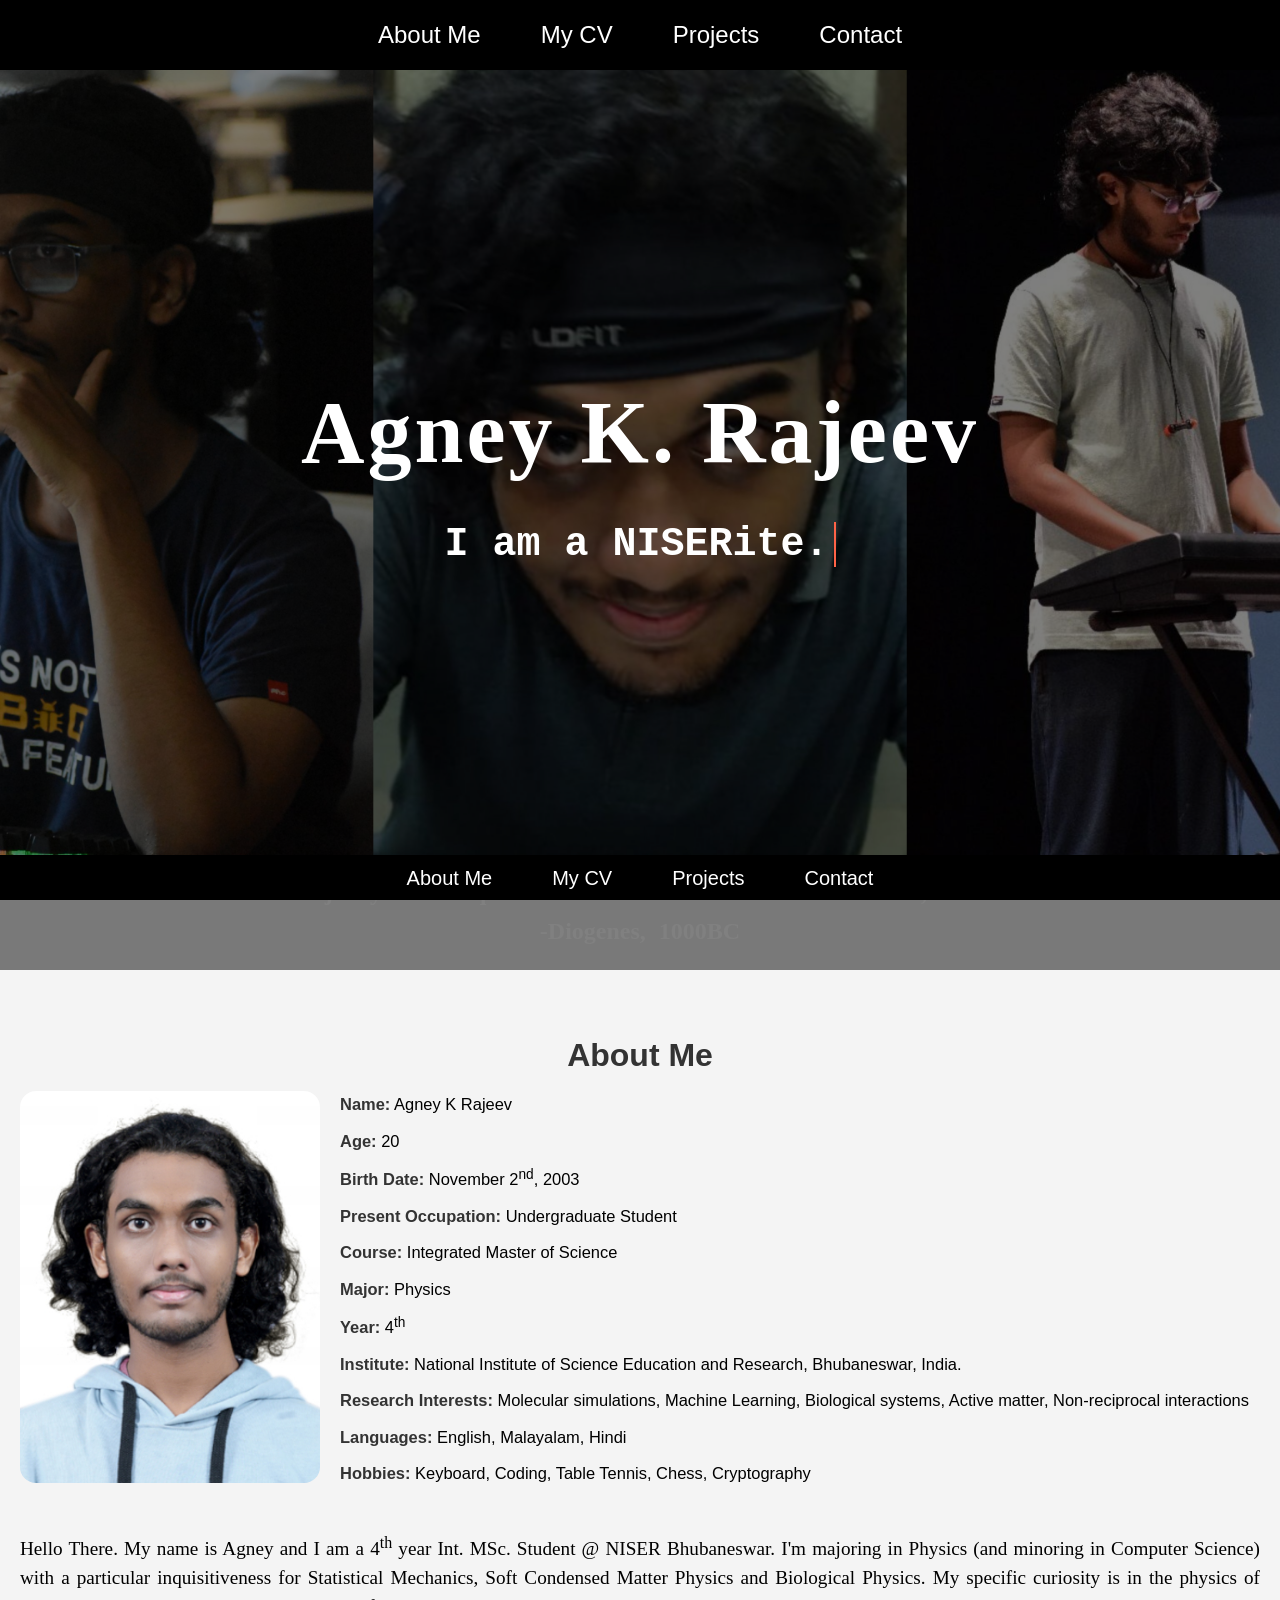
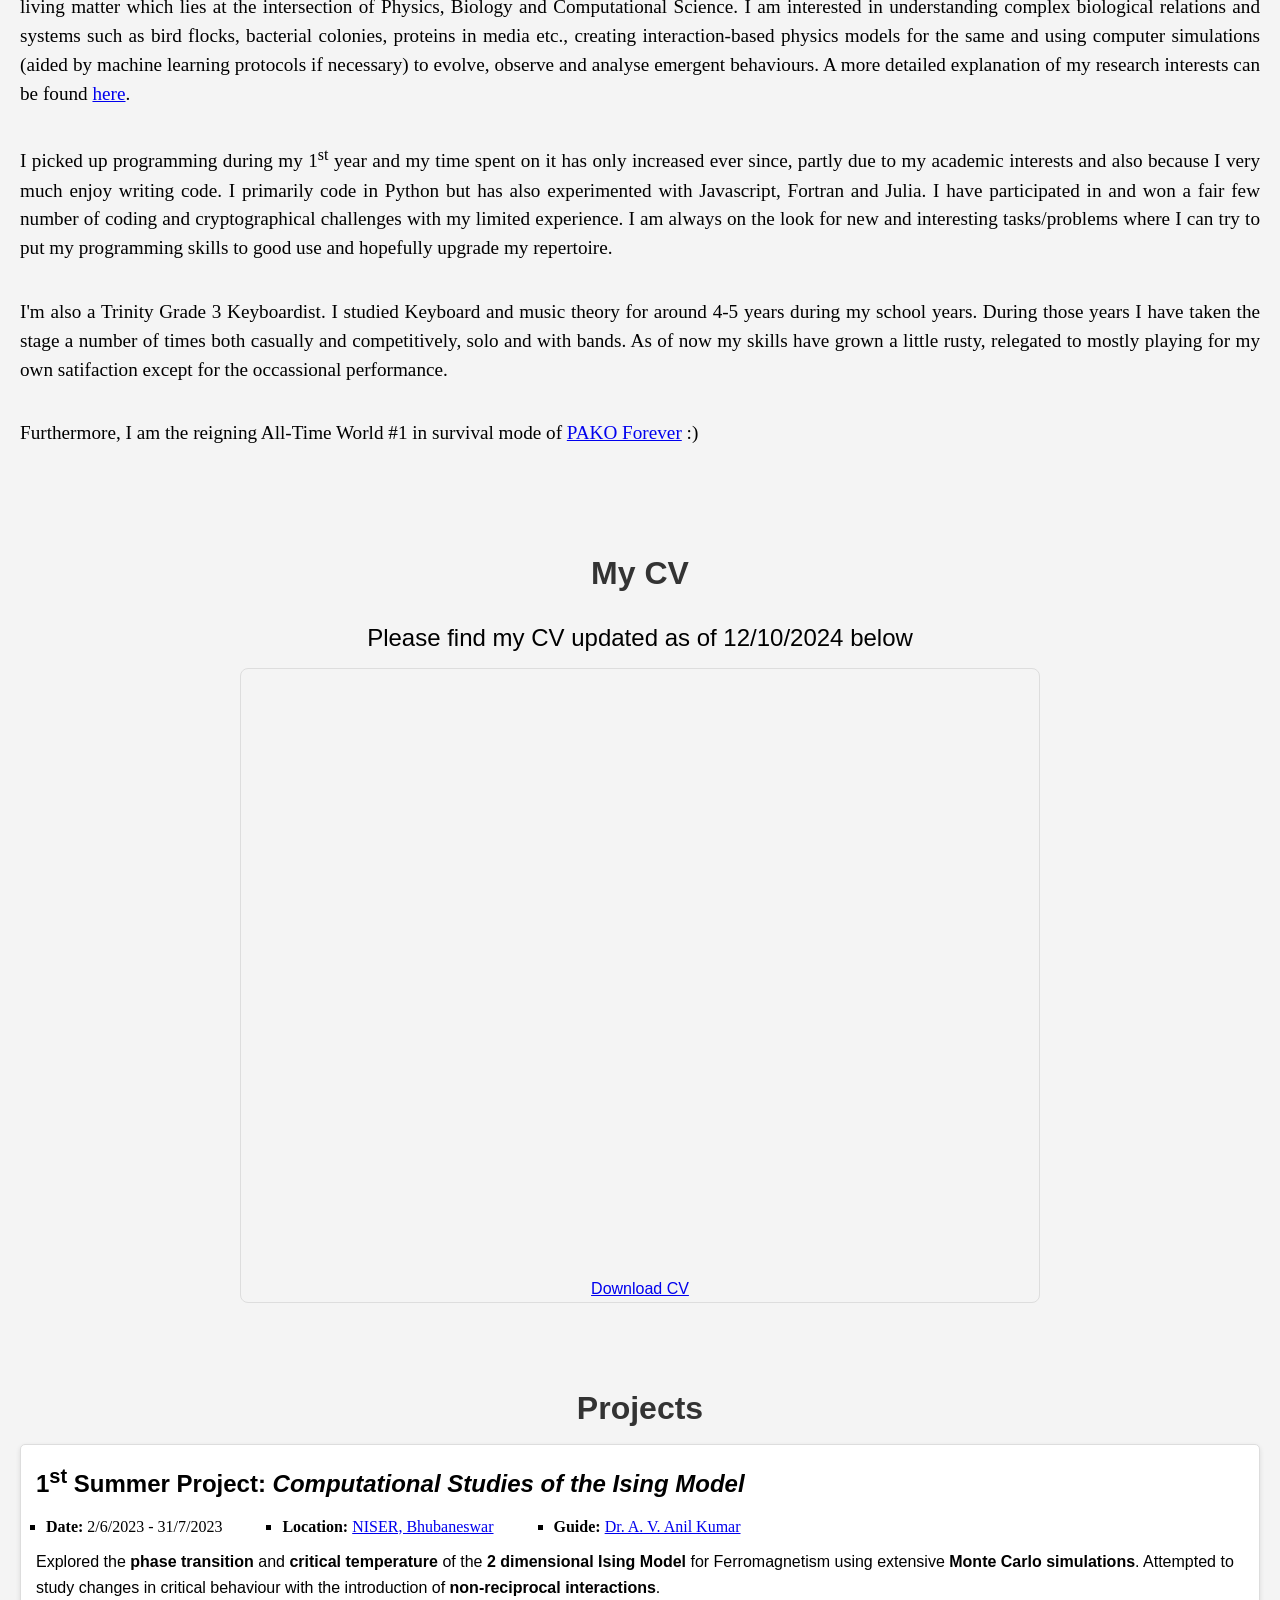
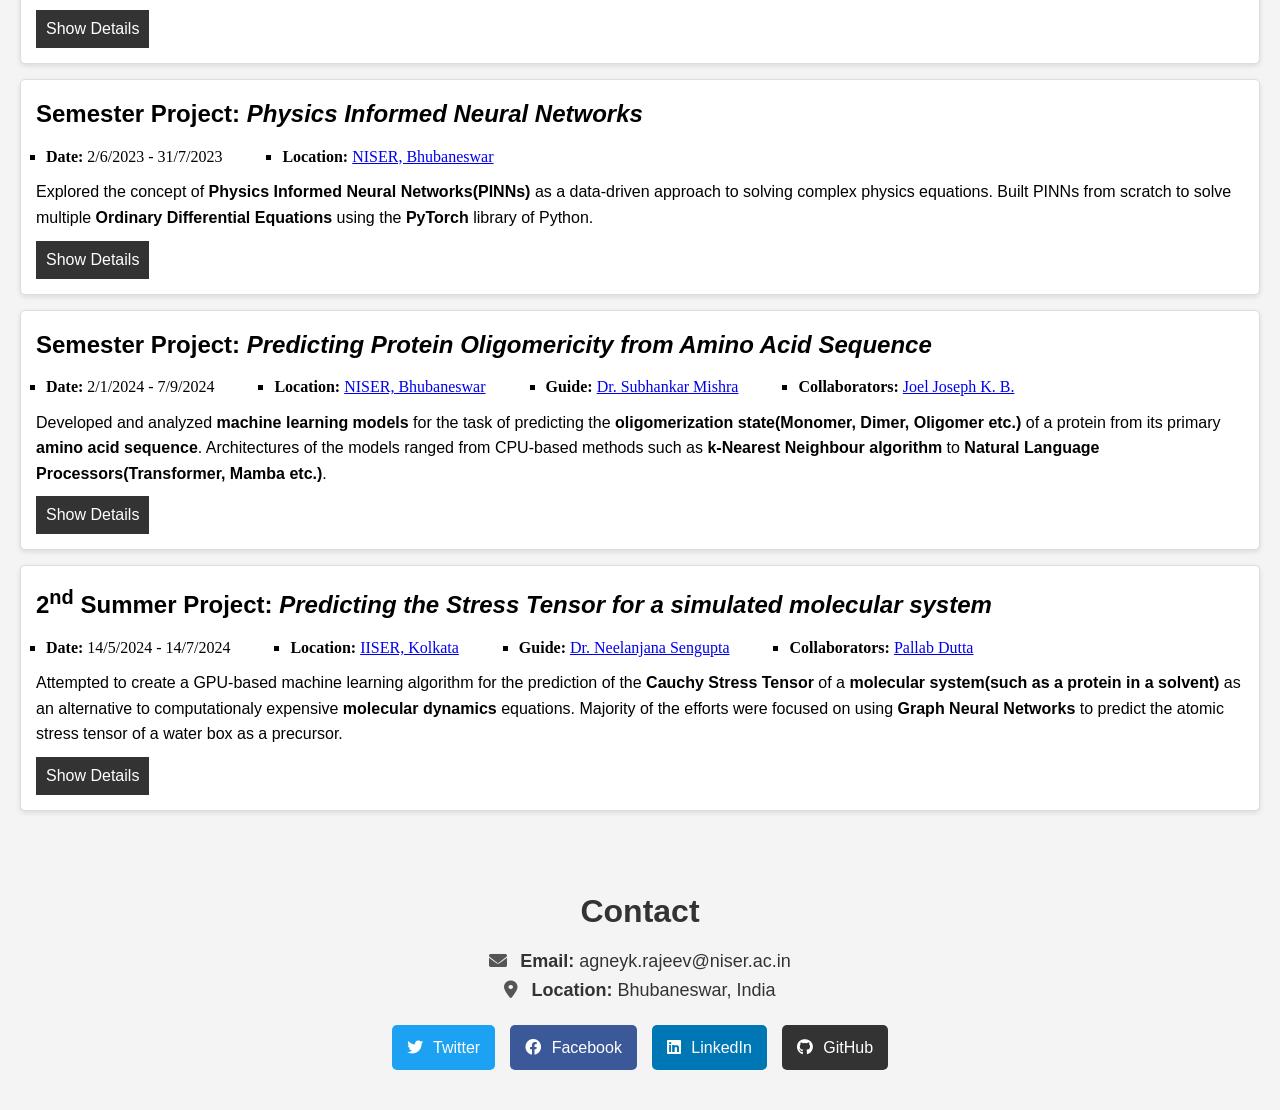
==== commit fed74032: "fixed mobile issues" ====
--- a/index.html
+++ b/index.html
@@ -4,10 +4,9 @@
     <meta charset="UTF-8">
     <meta name="viewport" content="width=device-width, initial-scale=1.0">
     <meta http-equiv="X-UA-Compatible" content="ie=edge">
-    <title>Agney K Rajeev</title>
+    <title>My Personal Webpage</title>
     <link rel="stylesheet" href="style.css">
     <link rel="stylesheet" href="https://cdnjs.cloudflare.com/ajax/libs/font-awesome/6.0.0-beta3/css/all.min.css">
-    <link rel="icon" href="/imgs/favicon.ico">
 
 </head>
 <body>
@@ -81,6 +80,7 @@
     </div>
     <div class="cv-container">
         <iframe src="docs/CV.pdf" width="100%" height="600px"></iframe>
+        <p><a href="docs/CV.pdf" download>Download CV</a></p>
     </div>
 </section>
 
--- a/style.css
+++ b/style.css
@@ -36,6 +36,18 @@
 
 header nav ul li a:hover {
     color: #ff6347; /* Optional: Hover color */
+}
+
+@media (max-width: 768px) {
+    /* Reduce font size and gap for horizontal alignment */
+    header nav ul, footer nav ul {
+        gap: 20px; /* Smaller gap for tighter alignment */
+    }
+
+    header nav ul li a, footer nav ul li a {
+        font-size: 18px; /* Smaller font for better fit */
+        padding: 5px; /* Adjust padding to keep links compact */
+    }
 }
 
 
@@ -123,6 +135,13 @@
     color: #fff; /* Customize this color as needed */
 }
 
+@media (max-width: 768px) {
+    #hero {
+        display: none;
+    }
+}
+
+
 /* Reset any potential margin from the header */
 header {
     margin: 0;
@@ -182,6 +201,23 @@
     margin-top: 35px;
 }
 
+@media (max-width: 768px) {
+    .about-content {
+        flex-direction: column; /* Stack image and details vertically */
+        align-items: center; /* Center-align contents */
+    }
+
+    .about-image {
+        display: flex;
+        justify-content: center;
+        max-width: 200px; /* Adjust size for better fit on mobile */
+    }
+
+    .about-details {
+        text-align: left; /* Center-align details text */
+    }
+}
+
 /* CV Section */
 #cv {
     padding: 40px 20px;
@@ -235,6 +271,18 @@
     list-style-type: square;
 }
 
+@media (max-width: 768px) {
+    .project-card nav ul {
+        display: block; /* Stacks items vertically */
+        gap: 10px; /* Adjust gap between items */
+    }
+    
+    .project-card nav ul li {
+        margin-bottom: 10px; /* Space between list items */
+    }
+}
+
+
 .details{
     font-family: "Brush Script MT";
     font-size: 36px;
@@ -369,21 +417,29 @@
 }
 
 .footer-content {
-    display: none; /* Start hidden */
     opacity: 0;
-    transition: opacity 1s ease
-}
-
-/* Visible state of footer content with animation */
+    transition: opacity 0.5s ease;
+}
+
 .footer-content.show {
     display: flex;
     opacity: 1;
+}
+
+
+/* Footer styles */
+footer {
+    display: flex;
+    justify-content: center;
+    align-items: center;
+    background-color: #000000;
+    padding: 10px 0;
 }
 
 footer nav ul {
     list-style: none;
     display: flex;
-    gap: 60px; /* Space between each item */
+    gap: 60px;
     margin: 0;
     padding: 0;
 }
@@ -395,10 +451,24 @@
     transition: color 0.3s;
 }
 
-footer nav ul li a:hover {
-    color: #ff6347; /* Optional: Hover color */
-}
-
-
-
-
+/* Mobile adjustments */
+@media (max-width: 768px) {
+    footer {
+        padding: 8px 5px;
+    }
+
+    footer nav ul {
+        gap: 25px; /* Smaller gap for tighter alignment */
+        flex-wrap: wrap; /* Allows links to wrap to the next line if necessary */
+        justify-content: center;
+    }
+
+    footer nav ul li a {
+        font-size: 14px; /* Smaller font for better fit */
+        padding: 3px; /* Minimal padding for compactness */
+    }
+}
+
+
+
+
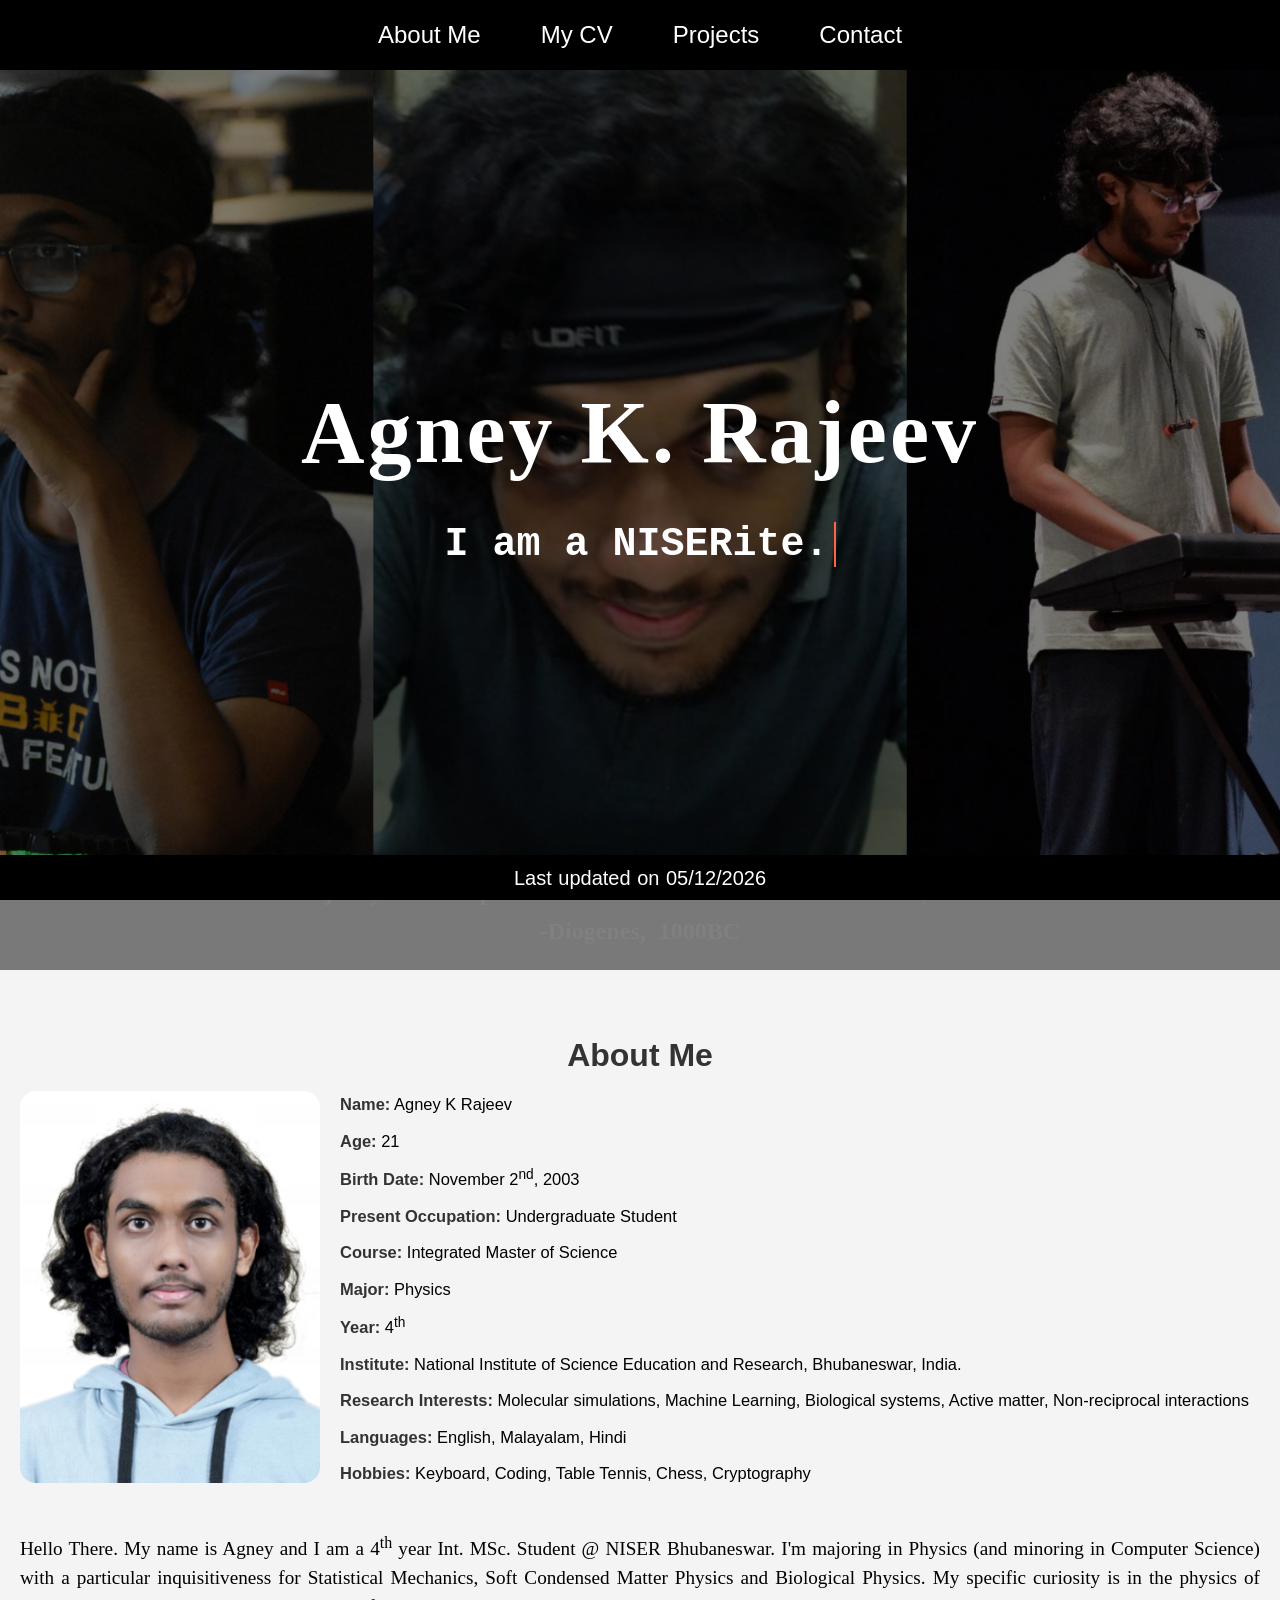
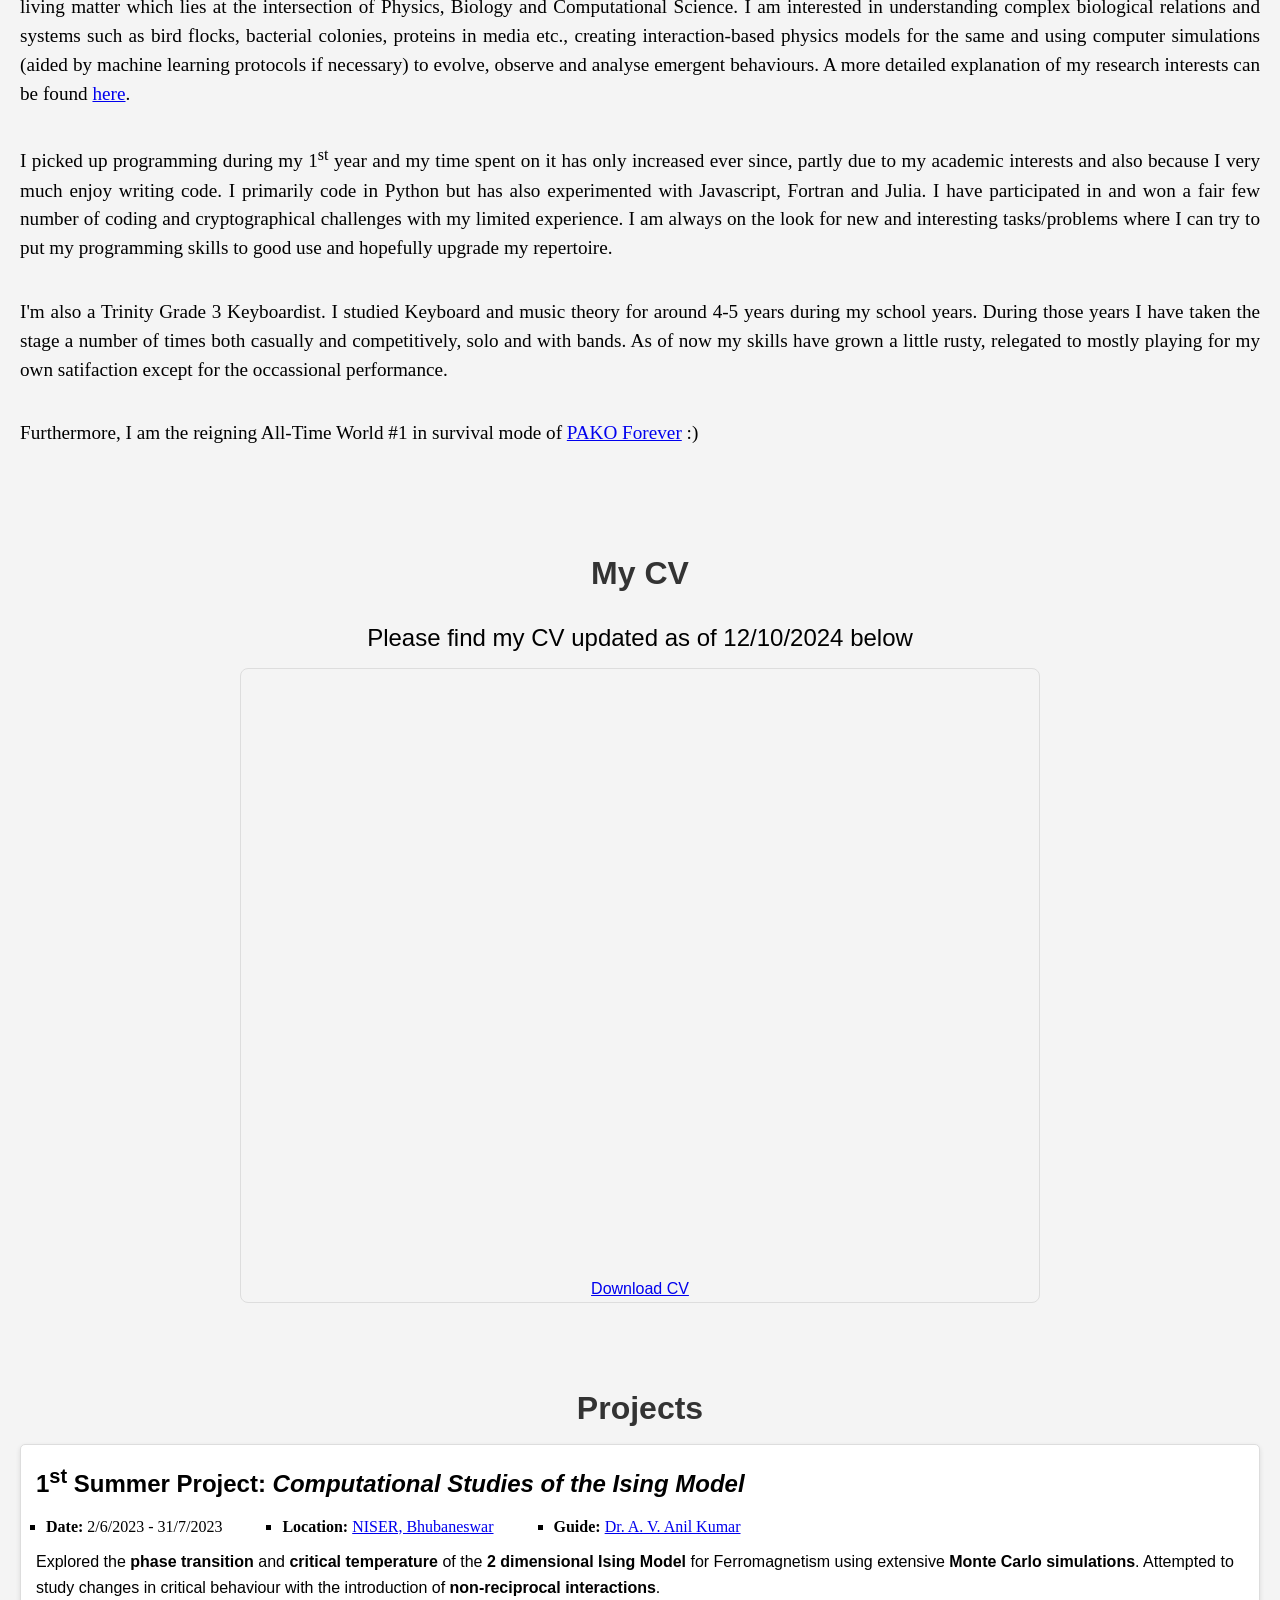
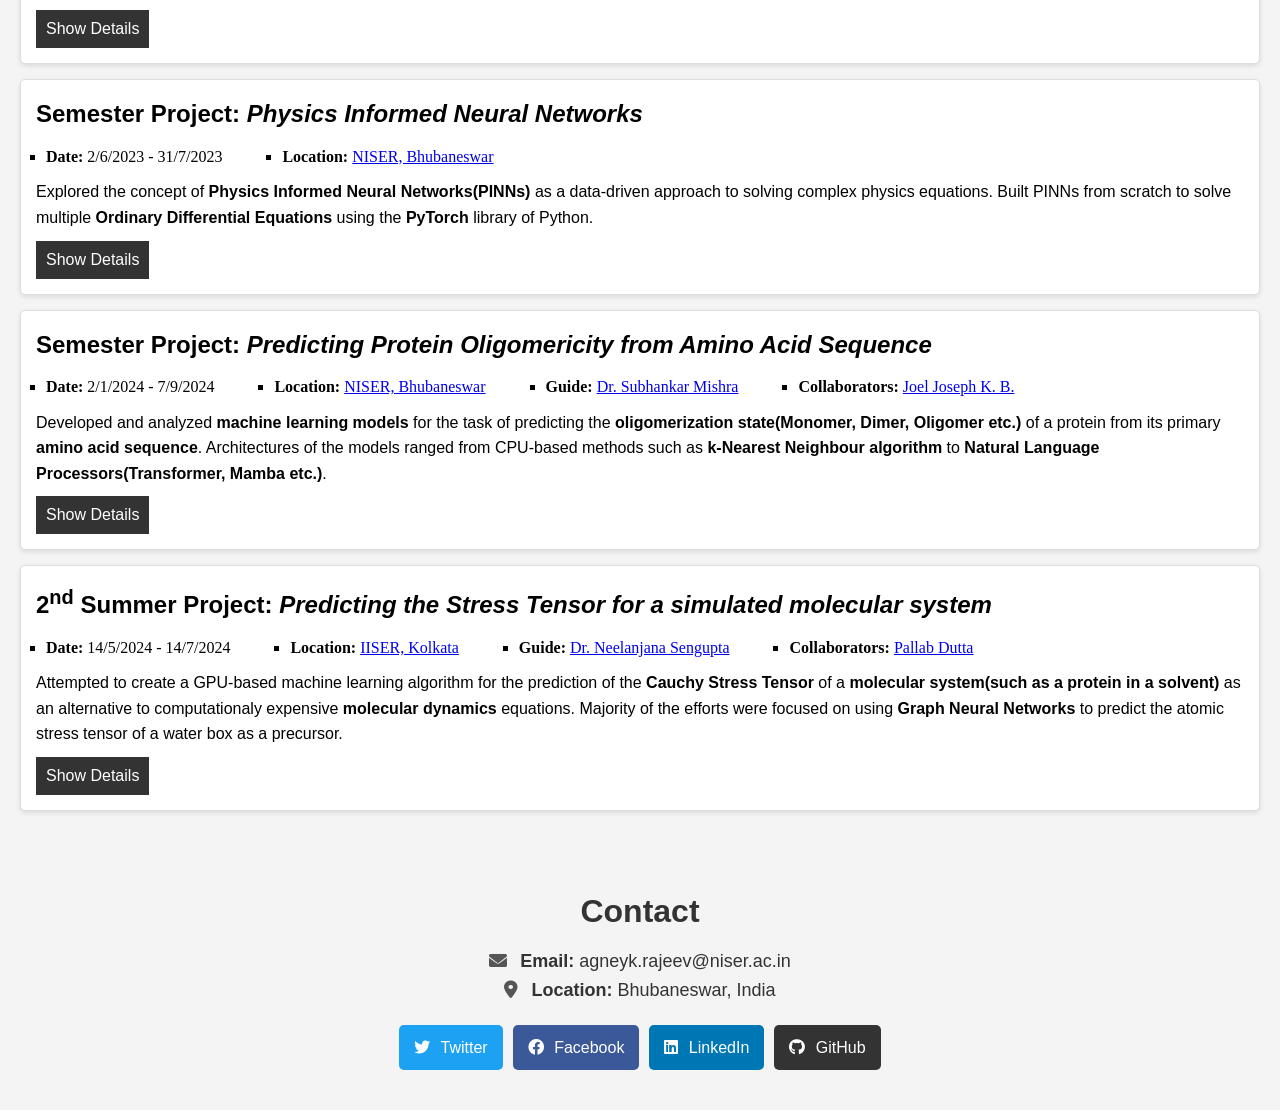
==== commit 0e35c8f9: "updated footer" ====
--- a/index.html
+++ b/index.html
@@ -43,7 +43,7 @@
         <div class="about-details">
             <ul>
                 <li><strong>Name:</strong> Agney K Rajeev</li>
-                <li><strong>Age:</strong> 20</li>
+                <li><strong>Age:</strong> 21</li>
                 <li><strong>Birth Date:</strong> November 2<sup>nd</sup>, 2003</li>
                 <li><strong>Present Occupation:</strong> Undergraduate Student</li>
                 <li><strong>Course:</strong> Integrated Master of Science</li>
@@ -166,8 +166,9 @@
     </div>
 </section>
 
-    <footer>
-        <div class="footer-content">
+<footer>
+    <div class="footer-last-updated"></div>
+    <div class="footer-content">
         <nav>
             <ul>
                 <li><a href="#about">About Me</a></li>
@@ -176,8 +177,9 @@
                 <li><a href="#contact">Contact</a></li>
             </ul>
         </nav>
-        </div>
-    </footer>
+    </div>
+</footer>
+
 
     <script src="script.js"></script>
 </body>
--- a/style.css
+++ b/style.css
@@ -48,6 +48,15 @@
         font-size: 18px; /* Smaller font for better fit */
         padding: 5px; /* Adjust padding to keep links compact */
     }
+}
+
+
+@media (max-width: 358px) {
+header nav ul li a {
+    font-size: 14px;
+    text-align: center
+}
+
 }
 
 
@@ -324,7 +333,7 @@
 
 .social-links {
     display: flex;
-    gap: 15px;
+    gap: 10px;
     justify-content: center;
     margin-top: 15px;
 }
@@ -339,6 +348,26 @@
     transition: background-color 0.3s ease, transform 0.3s ease;
 }
 
+.social-link i {
+    margin-right: 6px;
+}
+
+@media (max-width: 400px) {
+
+    .social-link {
+    font-size: 12px;
+    }
+
+}
+
+@media (max-width: 350px) {
+
+    .social-link {
+    font-size: 10px;
+    }
+
+}
+
 /* Hover effect for each platform color */
 .social-link.twitter:hover {
     background-color: rgba(29, 161, 242, 0.9); /* Twitter blue with slight transparency */
@@ -388,9 +417,6 @@
     text-decoration: underline;
 }
 
-.social-link i {
-    margin-right: 6px;
-}
 
 /* Style for the animated text */
 #animated-text {
@@ -408,32 +434,40 @@
 
 footer {
     display: flex;
-    justify-content: center; /* Center horizontally */
-    align-items: center; /* Center vertically */
-    background-color: #000000; /* Optional: Background color for visibility */
-    padding: 15px 0; /* Adjust padding as needed */
-    height: 45px;
-    z-index: 1;	
-}
-
-.footer-content {
-    opacity: 0;
-    transition: opacity 0.5s ease;
-}
-
-.footer-content.show {
-    display: flex;
-    opacity: 1;
-}
-
-
-/* Footer styles */
-footer {
-    display: flex;
     justify-content: center;
     align-items: center;
     background-color: #000000;
-    padding: 10px 0;
+    padding: 15px 0;
+    position: fixed;
+    bottom: 0;
+    width: 100%;
+    height: 45px;
+    z-index: 1;
+}
+
+/* Centered styles for footer content */
+.footer-last-updated, .footer-content {
+    position: absolute; /* Allows overlap for smooth fading */
+    opacity: 0;
+    transition: opacity 1s ease;
+    text-align: center;
+    color: #fff;
+    font-size: 16px;
+}
+
+.footer-last-updated {
+    word-spacing: 1px;
+    font-size: 20px;
+}
+
+/* Show "Last updated" message */
+.footer-last-updated.show {
+    opacity: 1;
+}
+
+/* Show original footer content */
+.footer-content.show {
+    opacity: 1;
 }
 
 footer nav ul {
@@ -467,8 +501,13 @@
         font-size: 14px; /* Smaller font for better fit */
         padding: 3px; /* Minimal padding for compactness */
     }
-}
-
-
-
-
+
+    .footer-last-updated {
+        word-spacing: 1px;
+        font-size: 14px;
+    }
+}
+
+
+
+
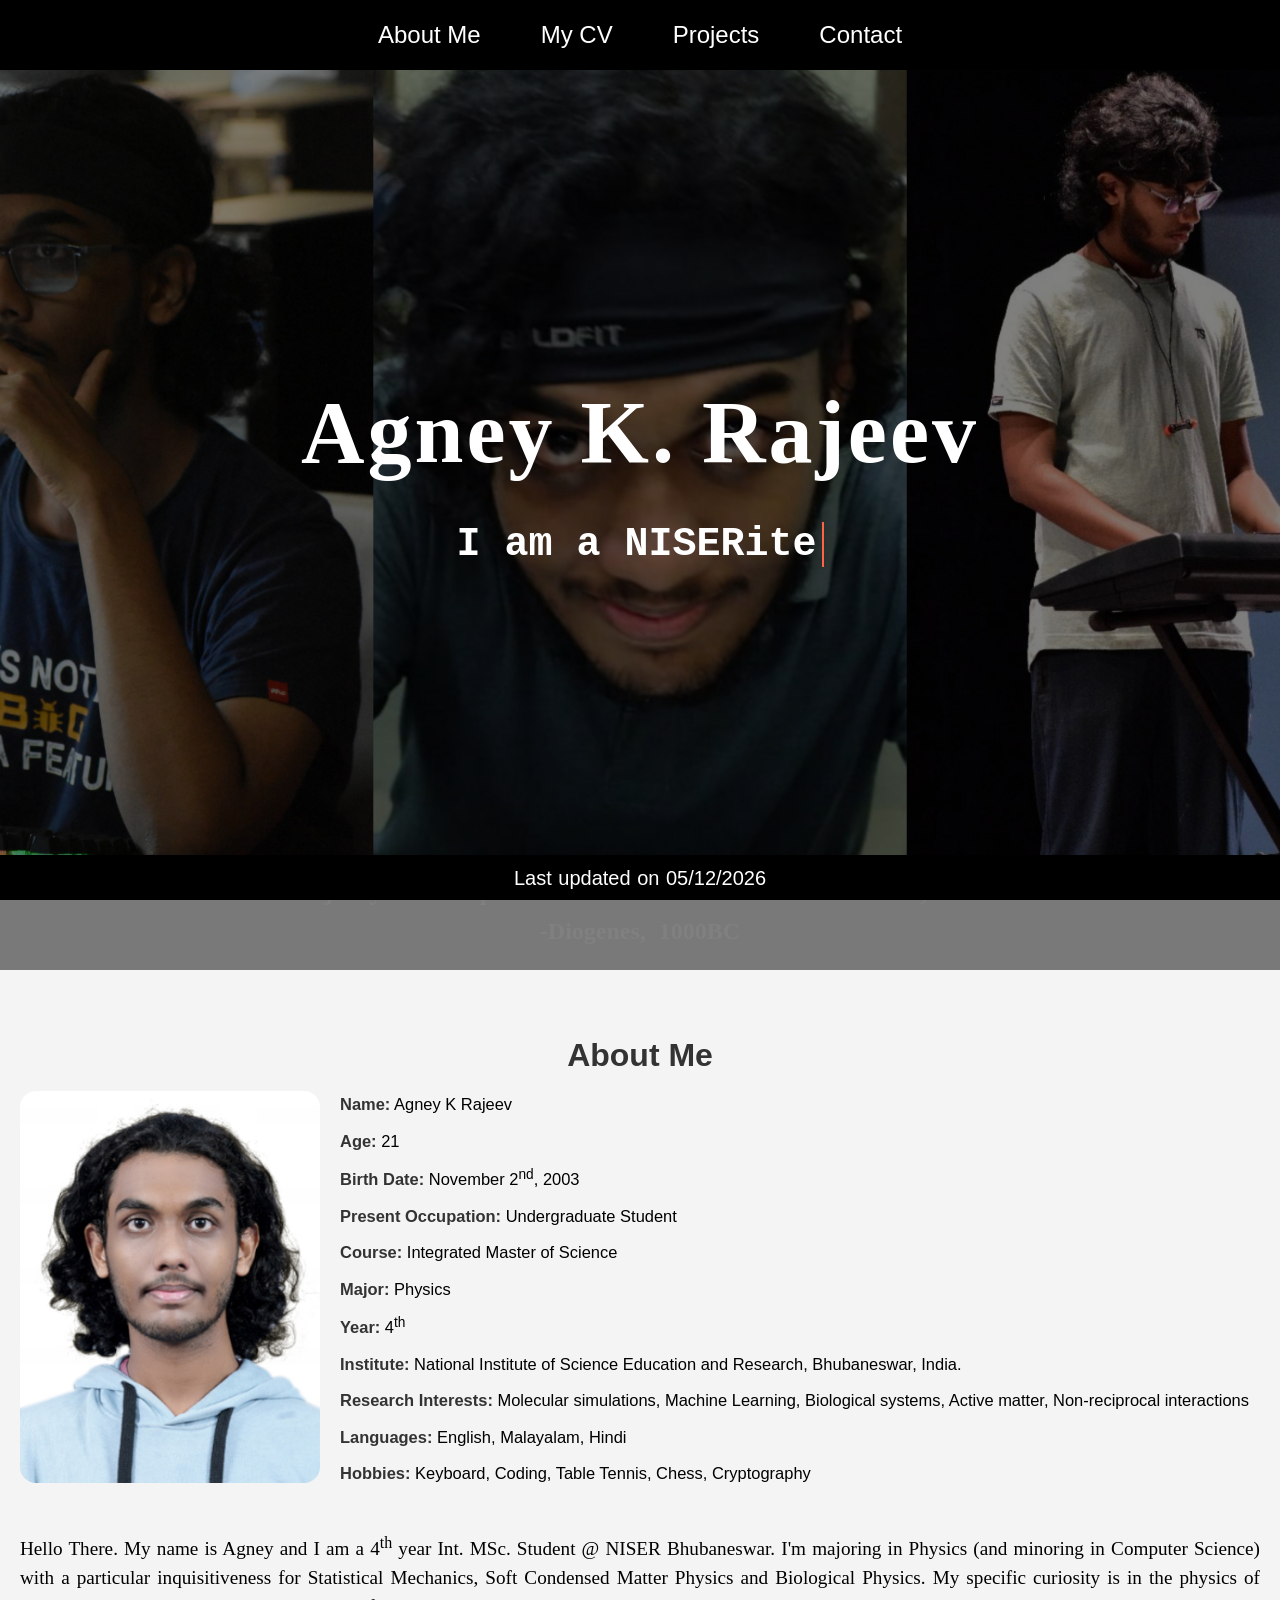
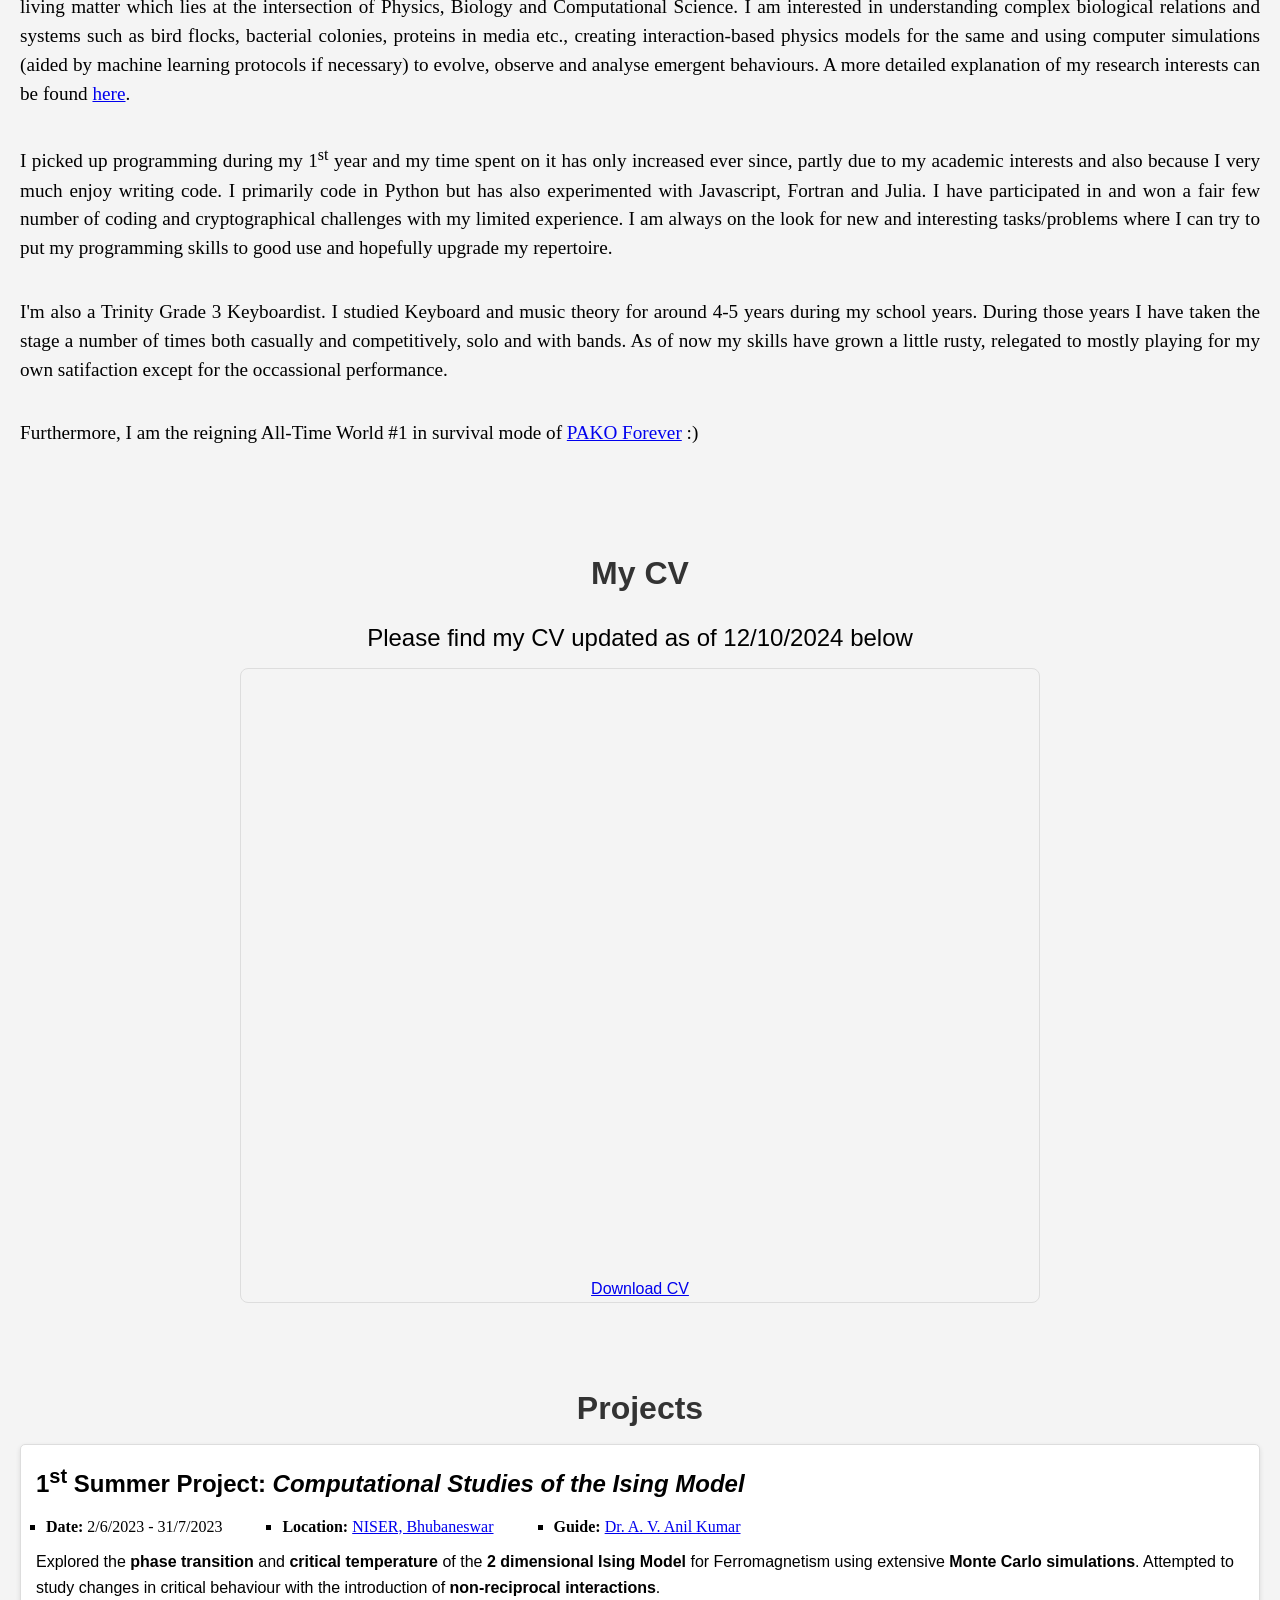
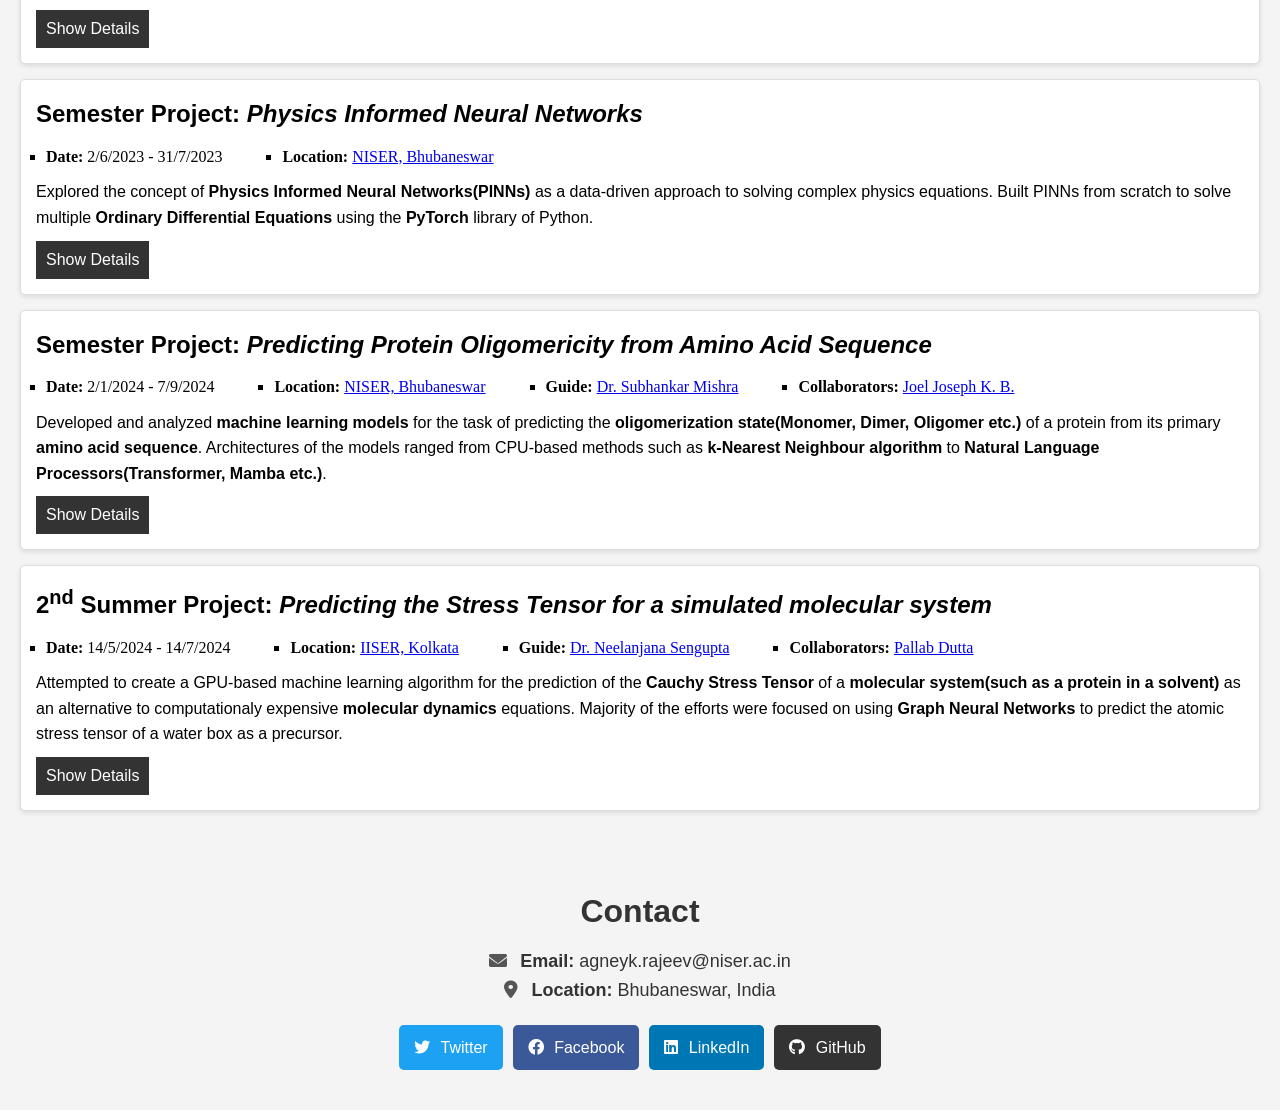
==== commit 78824d6e: "changed title" ====
--- a/index.html
+++ b/index.html
@@ -4,7 +4,7 @@
     <meta charset="UTF-8">
     <meta name="viewport" content="width=device-width, initial-scale=1.0">
     <meta http-equiv="X-UA-Compatible" content="ie=edge">
-    <title>My Personal Webpage</title>
+    <title>Agney K Rajeev</title>
     <link rel="stylesheet" href="style.css">
     <link rel="stylesheet" href="https://cdnjs.cloudflare.com/ajax/libs/font-awesome/6.0.0-beta3/css/all.min.css">
 
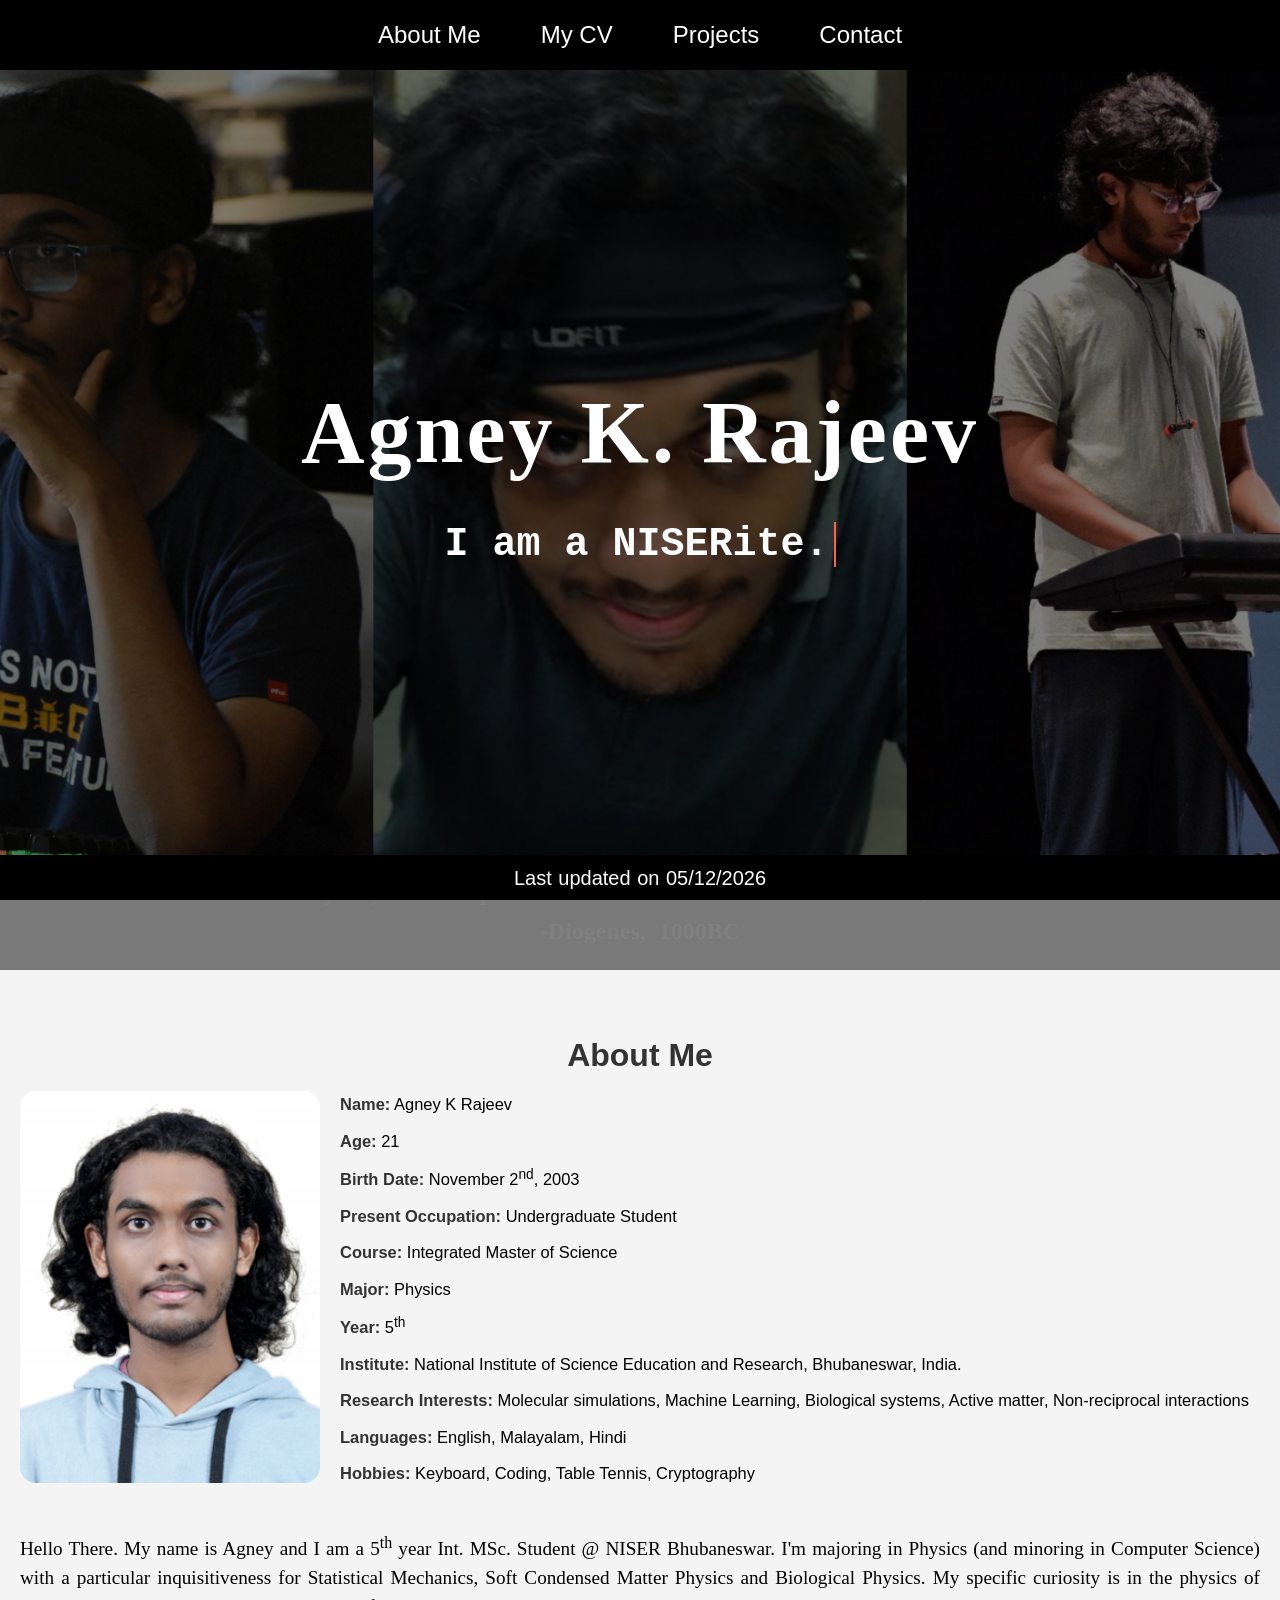
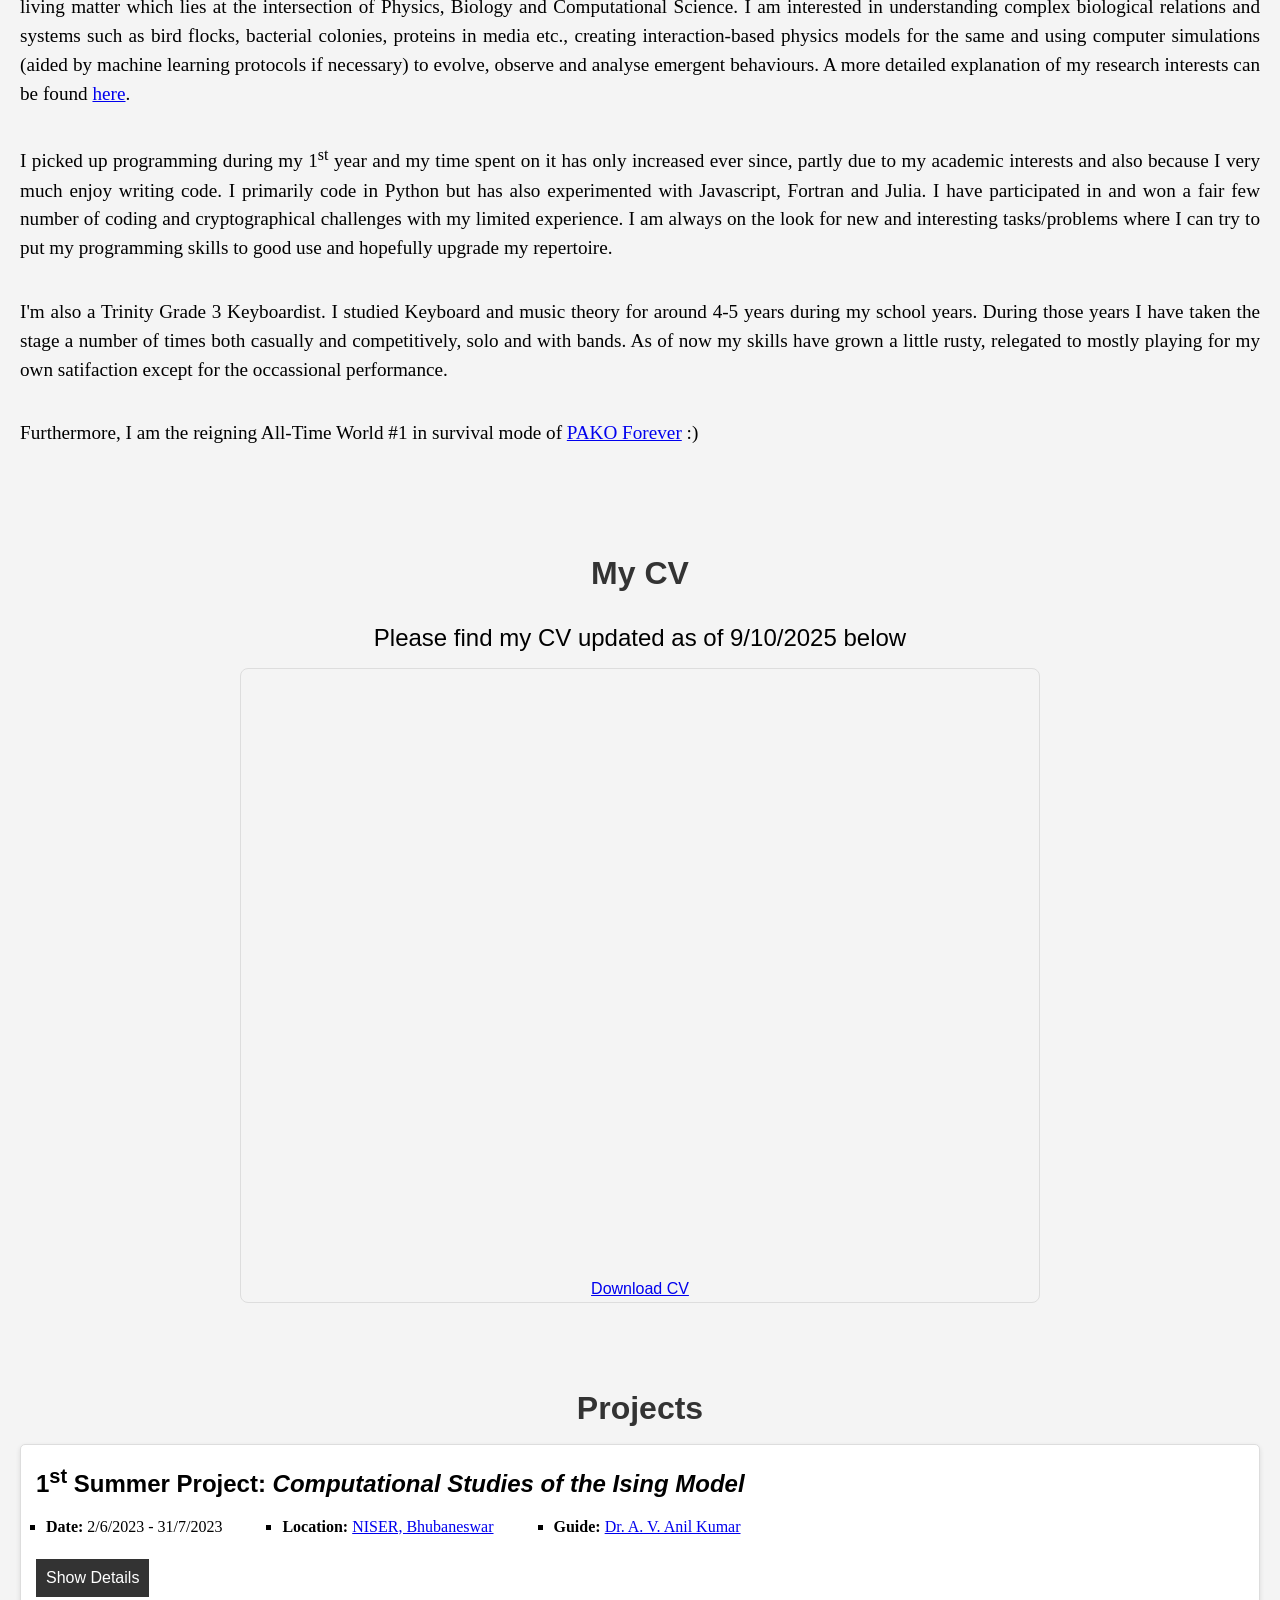
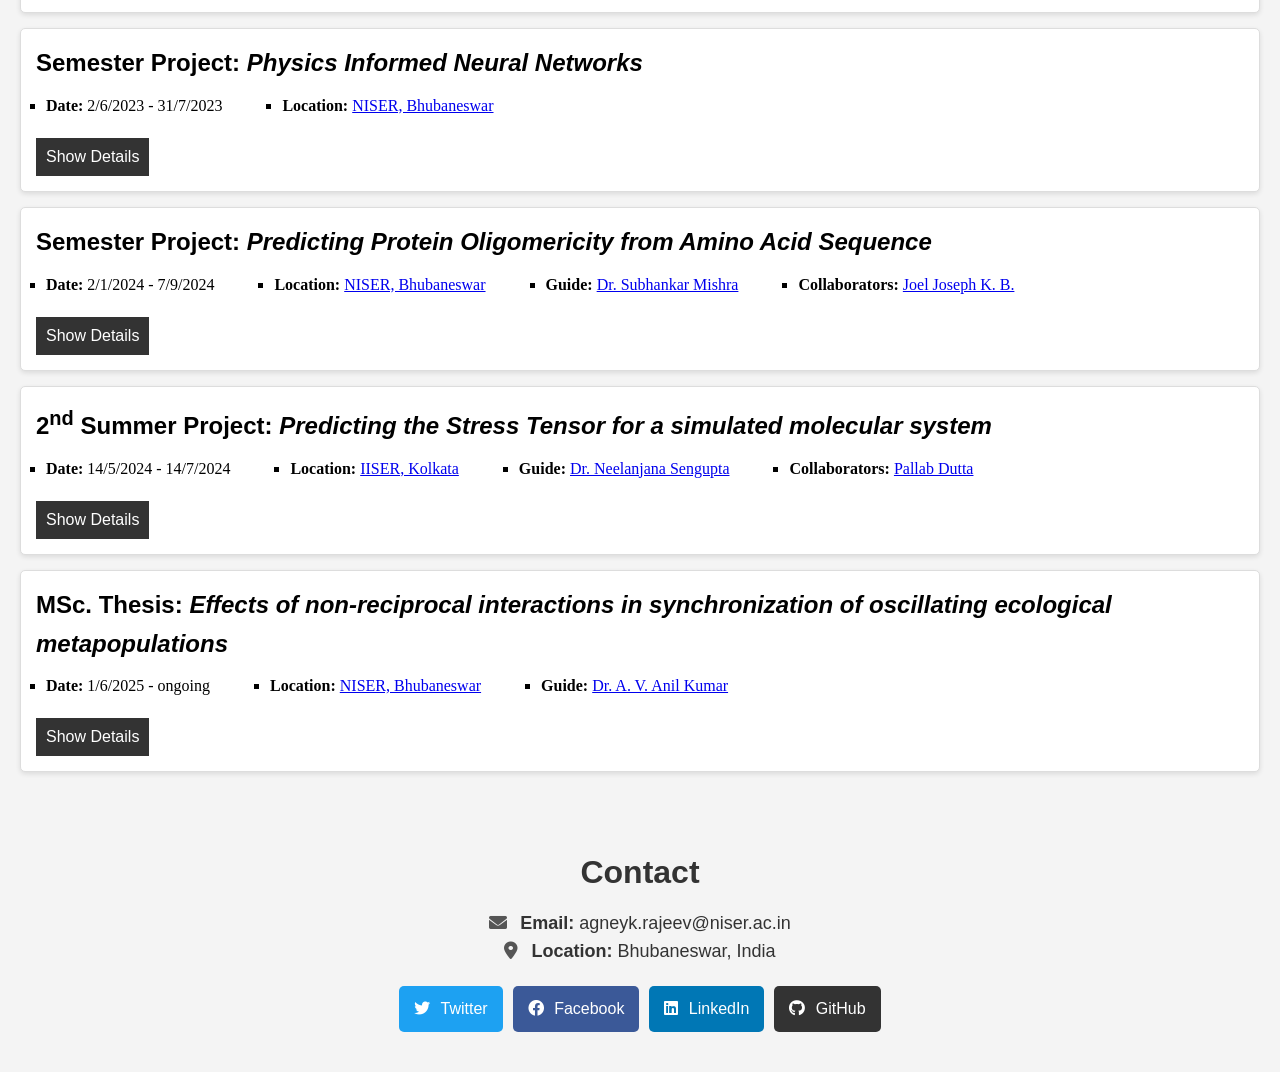
==== commit 53472a35: "Oct 2025 update" ====
--- a/index.html
+++ b/index.html
@@ -48,16 +48,16 @@
                 <li><strong>Present Occupation:</strong> Undergraduate Student</li>
                 <li><strong>Course:</strong> Integrated Master of Science</li>
                 <li><strong>Major:</strong> Physics</li>
-                <li><strong>Year:</strong> 4<sup>th</sup></li>
+                <li><strong>Year:</strong> 5<sup>th</sup></li>
                 <li><strong>Institute:</strong> National Institute of Science Education and Research, Bhubaneswar, India.</li>
                 <li><strong>Research Interests:</strong> Molecular simulations, Machine Learning, Biological systems, Active matter, Non-reciprocal interactions</li>
                 <li><strong>Languages:</strong> English, Malayalam, Hindi</li>
-                <li><strong>Hobbies:</strong> Keyboard, Coding, Table Tennis, Chess, Cryptography</li>
+                <li><strong>Hobbies:</strong> Keyboard, Coding, Table Tennis, Cryptography</li>
             </ul>
         </div>
     </div>
     <div class="about-description">
-        <p>Hello There. My name is Agney and I am a 4<sup>th</sup> year Int. MSc. Student @ NISER Bhubaneswar. I'm majoring in Physics (and minoring in Computer Science) with a particular inquisitiveness for 
+        <p>Hello There. My name is Agney and I am a 5<sup>th</sup> year Int. MSc. Student @ NISER Bhubaneswar. I'm majoring in Physics (and minoring in Computer Science) with a particular inquisitiveness for 
            Statistical Mechanics, Soft Condensed Matter Physics and Biological Physics. My specific curiosity is in the physics of living matter which lies at the 
            intersection of Physics, Biology and Computational Science. I am interested in understanding complex biological relations and systems such as bird flocks, 
            bacterial colonies, proteins in media etc., creating interaction-based physics models for the same and using computer simulations (aided by machine learning 
@@ -76,10 +76,25 @@
 <section id="cv">
     <h2>My CV</h2>
     <div class="cv-content">
-        <p>Please find my CV updated as of 12/10/2024 below</p>
+        <p>Please find my CV updated as of 9/10/2025 below</p>
     </div>
     <div class="cv-container">
-        <iframe src="docs/CV.pdf" width="100%" height="600px"></iframe>
+        <!-- Show embedded CV only if not Firefox -->
+        <script>
+            function isFirefox() {
+                return navigator.userAgent.toLowerCase().indexOf('firefox') > -1;
+            }
+            window.addEventListener('DOMContentLoaded', function() {
+                var cvContainer = document.querySelector('.cv-container');
+                if (!isFirefox()) {
+                    var iframe = document.createElement('iframe');
+                    iframe.src = "docs/CV.pdf";
+                    iframe.width = "100%";
+                    iframe.height = "600px";
+                    cvContainer.insertBefore(iframe, cvContainer.firstChild);
+                }
+            });
+        </script>
         <p><a href="docs/CV.pdf" download>Download CV</a></p>
     </div>
 </section>
@@ -96,10 +111,19 @@
                      <li><strong>Guide: </strong><a href="https://www.niser.ac.in/profile/anil">Dr. A. V. Anil Kumar</a></li>
                  </ul>
             </nav>
-            <p>Explored the <b>phase transition</b> and <b>critical temperature</b> of the <b>2 dimensional Ising Model</b> for Ferromagnetism using extensive <b>Monte Carlo simulations</b>.
-               Attempted to study changes in critical behaviour with the introduction of <b>non-reciprocal interactions</b>.</p>
             <button onclick="showDetails('details1')">Show Details</button>
-            <p id="details1" class="details" style="display:none;">W.I.P</p>
+            <p id="details1" class="details" style="display: none;">We conducted a study of the two-dimensional Ising model implemented
+using the Metropolis Algorithm to observe parameters such as Energy, Net
+Magnetization, Specific Heat Capacity, Magnetic Susceptibility etc. and
+determined the existence of a phase transition in the model. Using Finite size
+scaling and the Binder Cumulant, we determined the Critical Temperature
+of the phase transition which was in agreement with the analytical value.
+We further briefly analyzed the 2D model under an external magnetic field
+and the three-dimensional Ising Model to find an increase in the Critical
+Temperature. Using results from above we attempted to incorporate non
+reciprocal interactions to observe an increase in Critical temperature which
+reduces with reciprocity, and applied a random field to the model and
+obtained an invariance in critical properties with the distribution</p>
         </div>
 
         <div class="project-card">
@@ -110,10 +134,14 @@
                      <li><strong>Location: </strong><a href="https://niser.ac.in">NISER, Bhubaneswar</a></li>
                  </ul>
             </nav>
-            <p>Explored the concept of <b>Physics Informed Neural Networks(PINNs)</b> as a data-driven approach to solving complex physics equations. 
-               Built PINNs from scratch to solve multiple <b>Ordinary Differential Equations</b> using the <b>PyTorch</b> library of Python. </p>
             <button onclick="showDetails('details2')">Show Details</button>
-            <p id="details2" class="details" style="display:none;">W.I.P</p>
+            <p id="details2" class="details" style="display:none;">The project was undertaken with the following broad
+aims<br>
+• Understand the principles of Physics Informed Neural Networks (PINNs) and their distinctness from
+standard Neural Networks<br>
+• Understand the application of PINNs as Differential Equation Solvers<br>
+• From the previous aims, recognize and determine the usefulness of PINNs in solving physical phenomena and their merits and demerits compared
+to other methods</p>
         </div>
 
         <div class="project-card">
@@ -126,10 +154,22 @@
                      <li><strong>Collaborators: </strong><a href="https://github.com/JOEL-JOSEPH-KB">Joel Joseph K. B.</a></li>
                  </ul>
             </nav>
-            <p>Developed and analyzed <b>machine learning models</b> for the task of predicting the <b>oligomerization state(Monomer, Dimer, Oligomer etc.)</b> of a protein from its 
-               primary <b>amino acid sequence</b>. Architectures of the models ranged from CPU-based methods such as <b>k-Nearest Neighbour algorithm</b> to <b>Natural Language Processors(Transformer, Mamba etc.)</b>.</p>
             <button onclick="showDetails('details3')">Show Details</button>
-            <p id="details3" class="details" style="display:none;">W.I.P</p>
+            <p id="details3" class="details" style="display:none;">The oligomerization state of protein sequences is crucial for understanding their
+function and stability, impacting proteomics research and drug development. This
+study proposes a machine learning approach to predict the oligomerization states
+of protein sequences from their amino acid sequences. A large dataset from the
+RCSB Protein Data Bank was cleaned and balanced for training. We implemented
+and fine-tuned various machine learning models, such as k-Nearest Neighbors
+(kNN), Multilayer Perceptron (MLP), Recurrent Neural Network (RNN), Long
+Short-Term Memory (LSTM), Transformers (Tfmr), and Mamba, to predict eight
+oligomerization states.The kNN model consistently outperformed others, reaching an accuracy of up to 68.80% on the original dataset. Among deep learning
+models, LSTM performed best. Although promising, deep learning models need
+improvement in generalization. Future work will focus on hyperparameter tuning,
+alternative feature spaces, and evaluating additional metrics to enhance model
+performance and generalization. This study is the first to apply deep learning
+methods to this specific problem, paving the way for future research in predicting
+protein oligomerization states.</p>
         </div>
 
         <div class="project-card">
@@ -142,12 +182,36 @@
                      <li><strong>Collaborators: </strong><a href="https://github.com/Pallab-Dutta">Pallab Dutta</a></li>
                  </ul>
             </nav>
-            <p>Attempted to create a GPU-based machine learning algorithm for the prediction of the <b>Cauchy Stress Tensor</b> of a <b>molecular system(such as a protein in a solvent)</b> as an alternative 
-               to computationaly expensive <b>molecular dynamics</b> equations. Majority of the efforts were focused on using <b>Graph Neural Networks</b> to predict the atomic stress tensor of a water box as 
-               a precursor.</p>
             <button onclick="showDetails('details4')">Show Details</button>
-            <p id="details4" class="details" style="display:none;">W.I.P</p>
-        </div>
+            <p id="details4" class="details" style="display:none;">This study describes the development and analysis of models for computing
+the stress tensor in a water box simulation. The stress tensor computation is
+inherently difficult, with a time complexity of O(n<sup>4</sup>), where n is the number
+of atoms. Our dataset includes 5001 instances, with each frame of simulation
+comprising of 4275 atoms and each having 8 input and 6 output features.
+We use MultiLayer Perceptrons (MLP) and Graph Neural Networks (GNN)
+to model the stress tensor based on atomic positions, velocities, and one-hot
+atom type encodings. Despite its ability to recognise non-linear patterns,
+the MLP overfits and does not generalise well to the test set. In contrast,
+GNN models, which are intended to capture local atomic interactions via
+message passing, perform better with more balanced training and test results.
+Our findings show that GNNs are an interesting approach to stress tensor
+computing in molecular dynamics simulations, although more enhancements
+are required to attain optimal performance metrics.</p>
+        </div>
+
+        <div class="project-card">
+            <h2>MSc. Thesis:<i> Effects of non-reciprocal interactions in synchronization of oscillating ecological metapopulations</i></h2>
+            <nav>
+                 <ul>
+                     <li><strong>Date: </strong>1/6/2025 - ongoing</li>
+                     <li><strong>Location: </strong><a href="https://niser.ac.in">NISER, Bhubaneswar</a></li>
+                     <li><strong>Guide: </strong><a href="https://www.niser.ac.in/profile/anil">Dr. A. V. Anil Kumar</a></li>
+                 </ul>
+            </nav>
+            <button onclick="showDetails('details5')">Show Details</button>
+            <p id="details5" class="details" style="display:none;">W.I.P.</p>
+        </div>
+
     </section>
 
 <section id="contact">
--- a/style.css
+++ b/style.css
@@ -293,9 +293,6 @@
 
 
 .details{
-    font-family: "Brush Script MT";
-    font-size: 36px;
-    letter-spacing: 3px;
 }
 
 button {
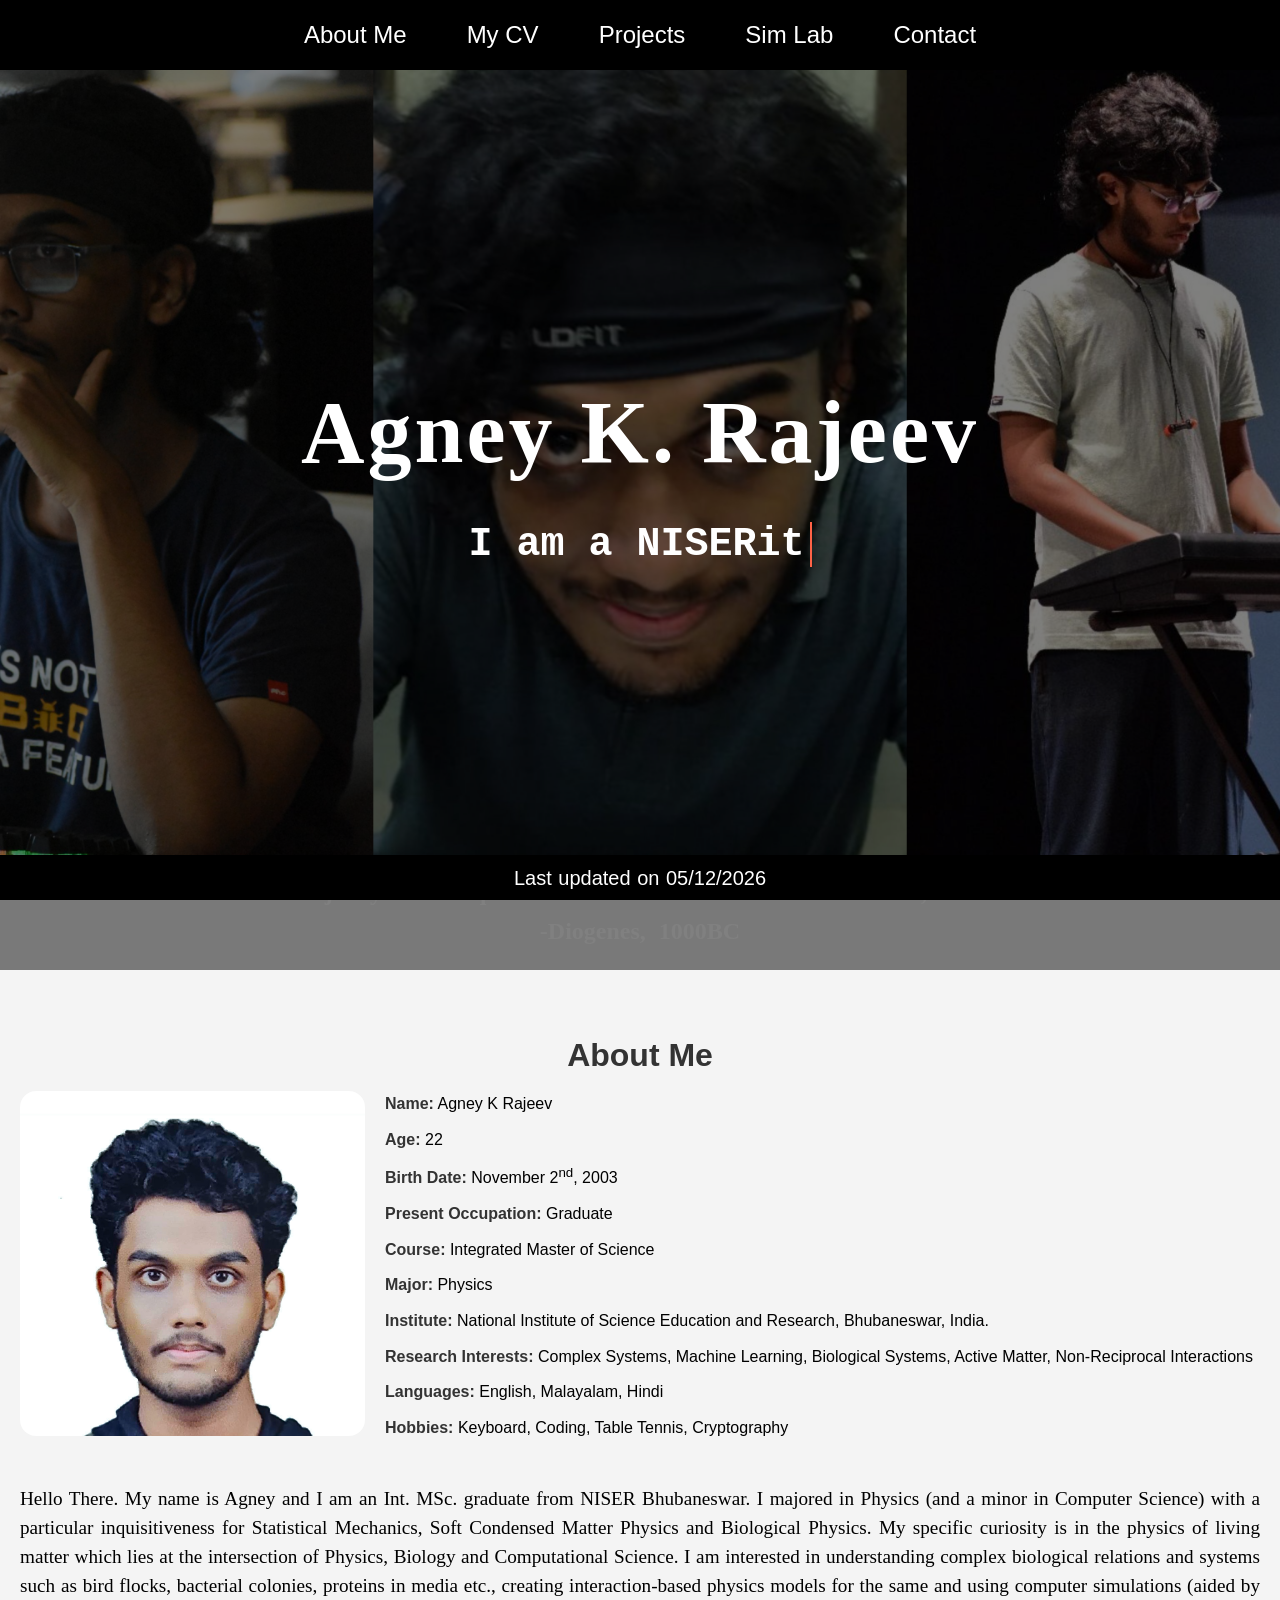
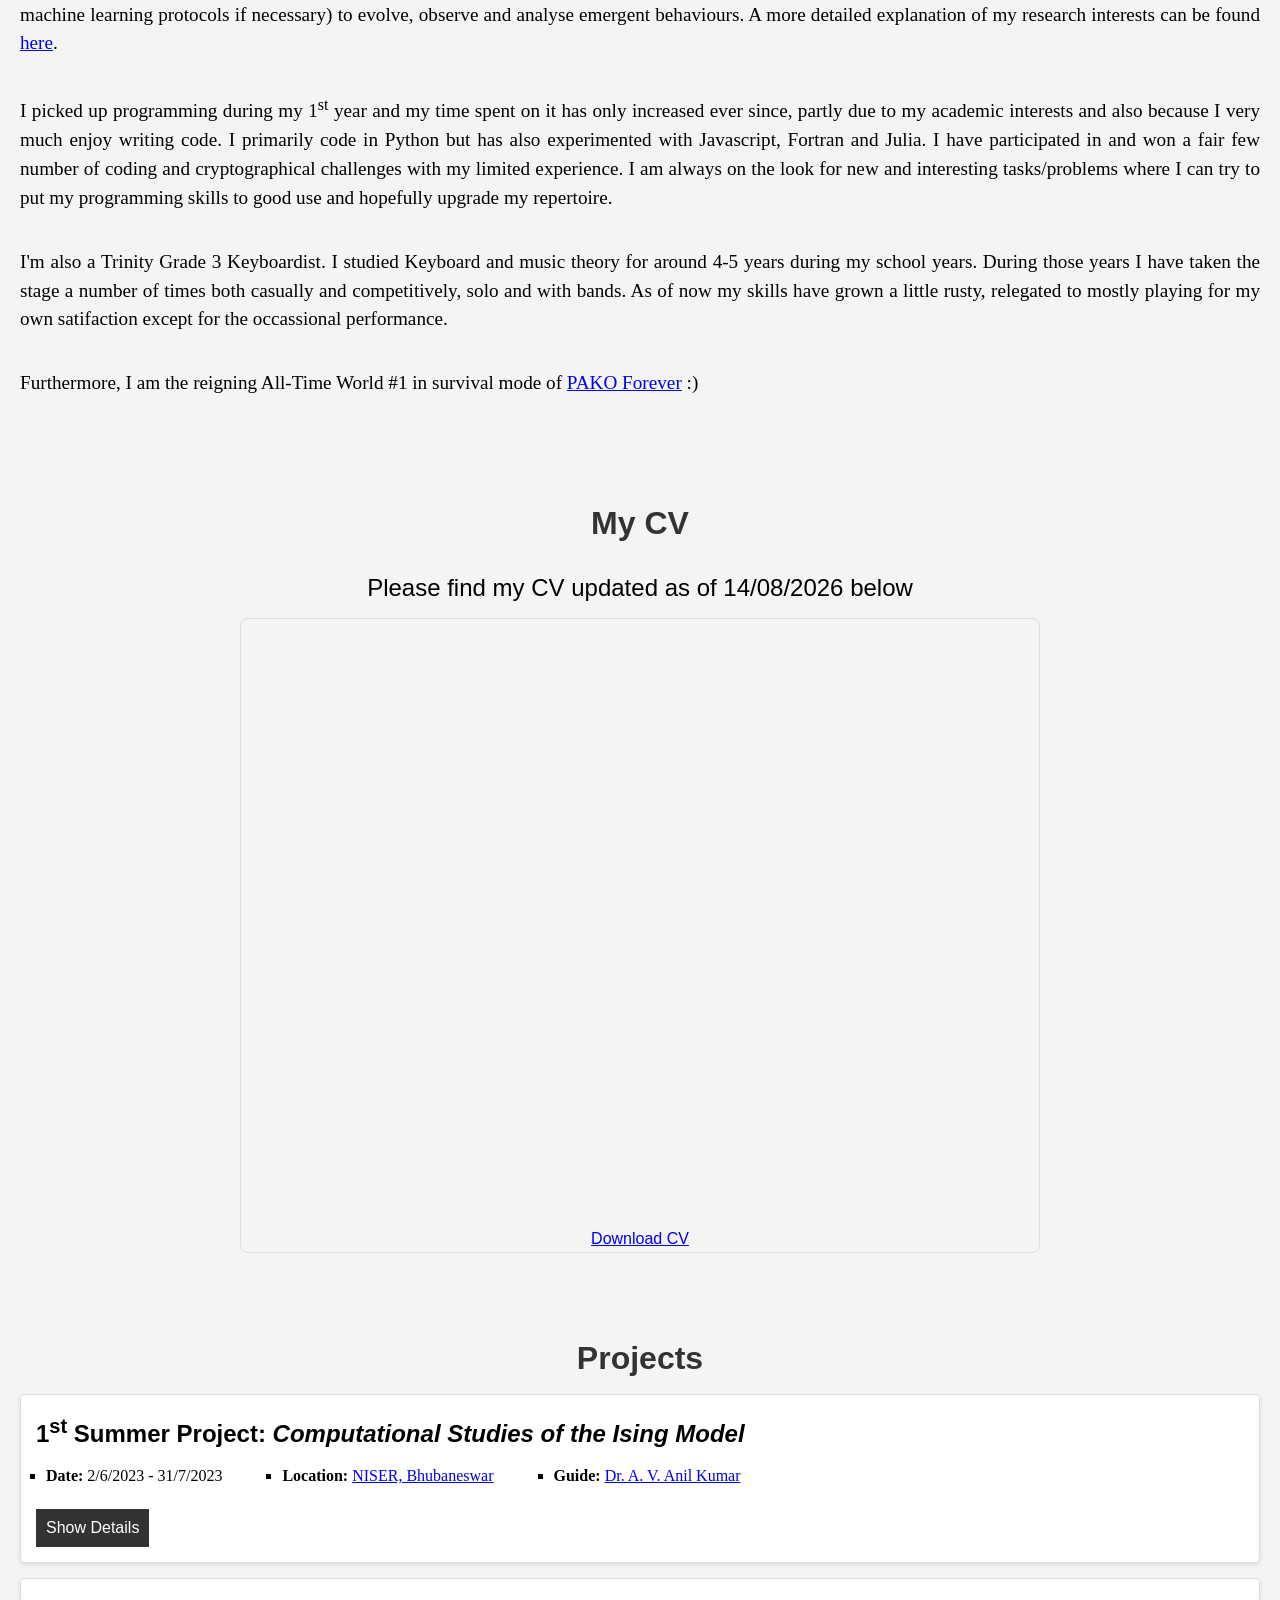
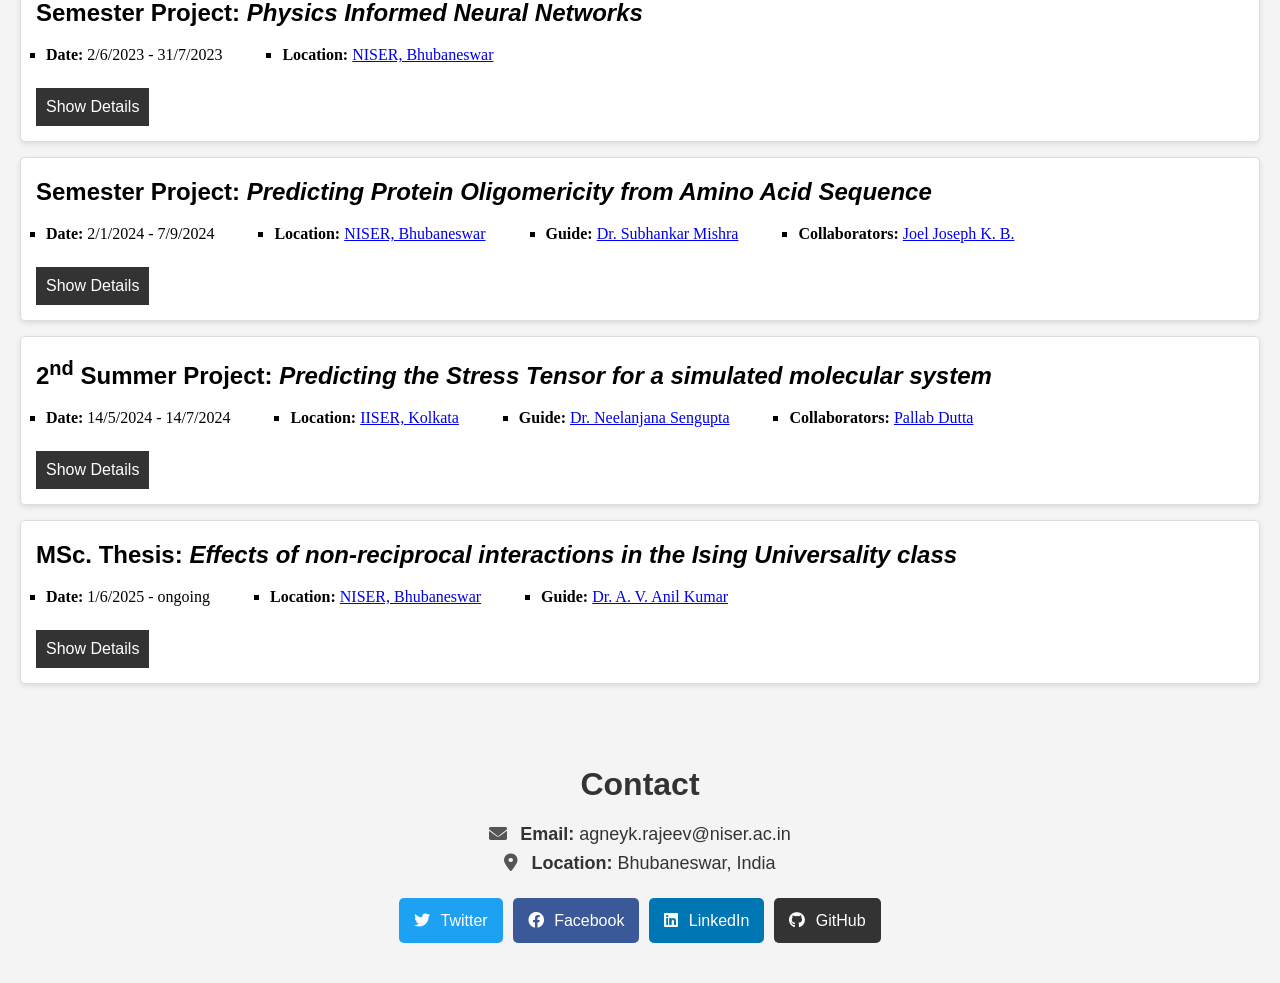
==== commit 157f15fa: "Update and Added sim lab" ====
--- a/index.html
+++ b/index.html
@@ -16,6 +16,7 @@
                 <li><a href="#about">About Me</a></li>
                 <li><a href="#cv">My CV</a></li>
                 <li><a href="#projects">Projects</a></li>
+                <li><a href="sim-lab.html">Sim Lab</a></li>
                 <li><a href="#contact">Contact</a></li>
             </ul>
         </nav>
@@ -38,26 +39,25 @@
     <h1>About Me</h1>
     <div class="about-content">
         <div class="about-image">
-            <img src="imgs/pfp.jpg" alt="Your Image">
+            <img src="imgs/pfp.jpeg" alt="Your Image">
         </div>
         <div class="about-details">
             <ul>
                 <li><strong>Name:</strong> Agney K Rajeev</li>
-                <li><strong>Age:</strong> 21</li>
+                <li><strong>Age:</strong> 22</li>
                 <li><strong>Birth Date:</strong> November 2<sup>nd</sup>, 2003</li>
-                <li><strong>Present Occupation:</strong> Undergraduate Student</li>
+                <li><strong>Present Occupation:</strong> Graduate</li>
                 <li><strong>Course:</strong> Integrated Master of Science</li>
                 <li><strong>Major:</strong> Physics</li>
-                <li><strong>Year:</strong> 5<sup>th</sup></li>
                 <li><strong>Institute:</strong> National Institute of Science Education and Research, Bhubaneswar, India.</li>
-                <li><strong>Research Interests:</strong> Molecular simulations, Machine Learning, Biological systems, Active matter, Non-reciprocal interactions</li>
+                <li><strong>Research Interests:</strong> Complex Systems, Machine Learning, Biological Systems, Active Matter, Non-Reciprocal Interactions</li>
                 <li><strong>Languages:</strong> English, Malayalam, Hindi</li>
                 <li><strong>Hobbies:</strong> Keyboard, Coding, Table Tennis, Cryptography</li>
             </ul>
         </div>
     </div>
     <div class="about-description">
-        <p>Hello There. My name is Agney and I am a 5<sup>th</sup> year Int. MSc. Student @ NISER Bhubaneswar. I'm majoring in Physics (and minoring in Computer Science) with a particular inquisitiveness for 
+        <p>Hello There. My name is Agney and I am an Int. MSc. graduate from NISER Bhubaneswar. I majored in Physics (and a minor in Computer Science) with a particular inquisitiveness for 
            Statistical Mechanics, Soft Condensed Matter Physics and Biological Physics. My specific curiosity is in the physics of living matter which lies at the 
            intersection of Physics, Biology and Computational Science. I am interested in understanding complex biological relations and systems such as bird flocks, 
            bacterial colonies, proteins in media etc., creating interaction-based physics models for the same and using computer simulations (aided by machine learning 
@@ -76,7 +76,7 @@
 <section id="cv">
     <h2>My CV</h2>
     <div class="cv-content">
-        <p>Please find my CV updated as of 9/10/2025 below</p>
+        <p>Please find my CV updated as of 14/08/2026 below</p>
     </div>
     <div class="cv-container">
         <!-- Show embedded CV only if not Firefox -->
@@ -200,7 +200,7 @@
         </div>
 
         <div class="project-card">
-            <h2>MSc. Thesis:<i> Effects of non-reciprocal interactions in synchronization of oscillating ecological metapopulations</i></h2>
+            <h2>MSc. Thesis:<i> Effects of non-reciprocal interactions in the Ising Universality class</i></h2>
             <nav>
                  <ul>
                      <li><strong>Date: </strong>1/6/2025 - ongoing</li>
@@ -209,10 +209,18 @@
                  </ul>
             </nav>
             <button onclick="showDetails('details5')">Show Details</button>
-            <p id="details5" class="details" style="display:none;">W.I.P.</p>
+            <p id="details5" class="details" style="display:none;">This thesis investigated how non-reciprocal (directionally asymmetric) interactions affect 
+                lattice-based many-body systems in nonequilibrium statistical physics. A non-reciprocal extension of the two-dimensional Ising model is studied using
+                 mean-field theory and Monte Carlo simulations, showing that the ferromagnetic-paramagnetic transition persists while the critical temperature decreases 
+                 with increasing non-reciprocity; finite-size scaling indicates that the critical exponents remain consistent with the conventional 2D Ising universality
+                  class. The model also exhibits travelling spin-wave structures whose propagation depends on the orientation of the non-reciprocity vector. 
+                  Similar non-reciprocal effects are examined in a metapopulation dispersal model and a non-equilibrium random-field Ising model, where non-reciprocity
+                   suppresses ordering and modifies the dynamics without substantially changing the nature of the phase transitions. Overall, the results show that
+                    non-reciprocal interactions can produce rich nonequilibrium behaviour while preserving several equilibrium-like universal properties.</p>
         </div>
 
     </section>
+
 
 <section id="contact">
     <h1>Contact</h1>
@@ -238,6 +246,7 @@
                 <li><a href="#about">About Me</a></li>
                 <li><a href="#cv">My CV</a></li>
                 <li><a href="#projects">Projects</a></li>
+                <li><a href="sim-lab.html">Sim Lab</a></li>
                 <li><a href="#contact">Contact</a></li>
             </ul>
         </nav>
--- a/style.css
+++ b/style.css
@@ -12,17 +12,17 @@
 
 header {
     display: flex;
-    justify-content: center; /* Center horizontally */
-    align-items: center; /* Center vertically */
-    background-color: #000000; /* Optional: Background color for visibility */
-    padding: 15px 0; /* Adjust padding as needed */
+    justify-content: center;
+    align-items: center;
+    background-color: #000000;
+    padding: 15px 0;
     height: 70px;	
 }
 
 header nav ul {
     list-style: none;
     display: flex;
-    gap: 60px; /* Space between each item */
+    gap: 60px;
     margin: 0;
     padding: 0;
 }
@@ -35,30 +35,26 @@
 }
 
 header nav ul li a:hover {
-    color: #ff6347; /* Optional: Hover color */
+    color: #ff6347;
 }
 
 @media (max-width: 768px) {
-    /* Reduce font size and gap for horizontal alignment */
     header nav ul, footer nav ul {
-        gap: 20px; /* Smaller gap for tighter alignment */
+        gap: 20px;
     }
 
     header nav ul li a, footer nav ul li a {
-        font-size: 18px; /* Smaller font for better fit */
-        padding: 5px; /* Adjust padding to keep links compact */
-    }
-}
-
+        font-size: 18px;
+        padding: 5px;
+    }
+}
 
 @media (max-width: 358px) {
-header nav ul li a {
-    font-size: 14px;
-    text-align: center
-}
-
-}
-
+    header nav ul li a {
+        font-size: 14px;
+        text-align: center
+    }
+}
 
 section {
     padding: 20px;
@@ -72,19 +68,18 @@
 
 section h1 {
     text-align: center;
-    font-size: 2em; /* Adjust size as needed */
-    margin-bottom: 10px; /* Adds space below the heading */
-    color: #333; /* Customize color as needed */
-}
-
-/* Set the hero section to cover the viewport */
+    font-size: 2em;
+    margin-bottom: 10px;
+    color: #333;
+}
+
 #hero {
     position: relative;
     display: flex;
     align-items: center;
     justify-content: center;
     height: 100vh;
-    background: url('imgs/test.jpg') top/cover no-repeat; /* Top-aligned image without fade */
+    background: url('imgs/test.jpg') top/cover no-repeat;
     background-attachment: fixed;
     color: #fff;
     text-align: center;
@@ -100,16 +95,15 @@
     left: 0;
     right: 0;
     bottom: 0;
-    background-color: rgba(0, 0, 0, 0.5); /* Adjust the opacity as needed */
+    background-color: rgba(0, 0, 0, 0.5);
     z-index: 1;
 }
 
 .hero-inner {
     position: relative;
-    z-index: 2; /* Brings the content above the overlay */
-}
-
-/* Centered text styling */
+    z-index: 2;
+}
+
 .hero-content {
     position: relative;
     z-index: 1;
@@ -126,13 +120,13 @@
 
 .hero-quote {
     position: absolute;
-    bottom: 20px; /* Adjust as needed to bring the quote closer to the bottom */
+    bottom: 20px;
     text-align: center;
     font-size: 1.5em;
     font-weight: bold;
     font-family: "Papyrus", fantasy;
     word-spacing: 7px;
-    color: #808080; /* Customize color for readability */
+    color: #808080;
     z-index: 1;
 }
 
@@ -141,7 +135,7 @@
     margin: 0;
     font-weight: bold;
     font-family: "Courier New", monospace;
-    color: #fff; /* Customize this color as needed */
+    color: #fff;
 }
 
 @media (max-width: 768px) {
@@ -150,28 +144,25 @@
     }
 }
 
-
-/* Reset any potential margin from the header */
 header {
     margin: 0;
     padding: 0;
 }
 
-/* About Me Section */
 #about {
     padding: 40px 20px;
 }
 
 .about-content {
     display: flex;
-    flex-wrap: wrap; /* Wrap columns on smaller screens */
+    flex-wrap: wrap;
     gap: 20px;
     margin-bottom: 20px;
 }
 
 .about-image {
-    flex: 1 1 100px; /* Takes up one column, minimum width of 200px */
-    max-width: 300px; /* Maximum width for the image */
+    flex: 1 1 100px;
+    max-width: 345px;
 }
 
 .about-image img {
@@ -180,7 +171,7 @@
 }
 
 .about-details {
-    flex: 2 1 300px; /* Takes up the remaining space, minimum width of 300px */
+    flex: 2 1 300px;
 }
 
 .about-details ul {
@@ -189,7 +180,7 @@
 }
 
 .about-details ul li {
-    font-size: 1.03em;
+    font-size: 1.00em;
     margin-bottom: 10px;
 }
 
@@ -206,28 +197,28 @@
     text-align: justify;
     text-justify: inter-word;
 }
+
 .about-description p {
     margin-top: 35px;
 }
 
 @media (max-width: 768px) {
     .about-content {
-        flex-direction: column; /* Stack image and details vertically */
-        align-items: center; /* Center-align contents */
+        flex-direction: column;
+        align-items: center;
     }
 
     .about-image {
         display: flex;
         justify-content: center;
-        max-width: 200px; /* Adjust size for better fit on mobile */
+        max-width: 200px;
     }
 
     .about-details {
-        text-align: left; /* Center-align details text */
-    }
-}
-
-/* CV Section */
+        text-align: left;
+    }
+}
+
 #cv {
     padding: 40px 20px;
     text-align: center;
@@ -246,8 +237,8 @@
 }
 
 .cv-container {
-    max-width: 800px; /* Limits the width of the PDF viewer */
-    margin: 0 auto; /* Centers the PDF viewer */
+    max-width: 800px;
+    margin: 0 auto;
     border: 1px solid #ddd;
     border-radius: 8px;
     overflow: hidden;
@@ -256,7 +247,6 @@
 iframe {
     border: none;
 }
-
 
 .project-card {
     background: #fff;
@@ -270,7 +260,7 @@
 .project-card nav ul {
     list-style: none;
     display: flex;
-    gap: 60px; /* Space between each item */
+    gap: 60px;
     margin: 10px;
     padding: 0;
     font-family: "Georgia";
@@ -282,17 +272,13 @@
 
 @media (max-width: 768px) {
     .project-card nav ul {
-        display: block; /* Stacks items vertically */
-        gap: 10px; /* Adjust gap between items */
+        display: block;
+        gap: 10px;
     }
     
     .project-card nav ul li {
-        margin-bottom: 10px; /* Space between list items */
-    }
-}
-
-
-.details{
+        margin-bottom: 10px;
+    }
 }
 
 button {
@@ -350,44 +336,37 @@
 }
 
 @media (max-width: 400px) {
-
     .social-link {
-    font-size: 12px;
-    }
-
+        font-size: 12px;
+    }
 }
 
 @media (max-width: 350px) {
-
     .social-link {
-    font-size: 10px;
-    }
-
-}
-
-/* Hover effect for each platform color */
+        font-size: 10px;
+    }
+}
+
 .social-link.twitter:hover {
-    background-color: rgba(29, 161, 242, 0.9); /* Twitter blue with slight transparency */
+    background-color: rgba(29, 161, 242, 0.9);
     transform: scale(1.1);
 }
 
 .social-link.facebook:hover {
-    background-color: rgba(59, 89, 152, 0.9); /* Facebook blue with slight transparency */
+    background-color: rgba(59, 89, 152, 0.9);
     transform: scale(1.1);
 }
 
 .social-link.linkedin:hover {
-    background-color: rgba(0, 119, 181, 0.9); /* LinkedIn blue with slight transparency */
+    background-color: rgba(0, 119, 181, 0.9);
     transform: scale(1.1);
 }
 
 .social-link.github:hover {
-    background-color: rgba(51, 51, 51, 0.9); /* GitHub gray with slight transparency */
+    background-color: rgba(51, 51, 51, 0.9);
     transform: scale(1.1);
 }
 
-
-/* Specific colors for each platform */
 .twitter { background-color: #1DA1F2; }
 .facebook { background-color: #3b5998; }
 .linkedin { background-color: #0077B5; }
@@ -414,15 +393,12 @@
     text-decoration: underline;
 }
 
-
-/* Style for the animated text */
 #animated-text {
     animation: blink 0.7s steps(1) infinite;
     border-right: 2px solid #ff6347;
     padding-right: 5px;
 }
 
-/* Blinking cursor effect */
 @keyframes blink {
     0% { border-color: #ff6347; }
     50% { border-color: transparent; }
@@ -442,9 +418,8 @@
     z-index: 1;
 }
 
-/* Centered styles for footer content */
 .footer-last-updated, .footer-content {
-    position: absolute; /* Allows overlap for smooth fading */
+    position: absolute;
     opacity: 0;
     transition: opacity 1s ease;
     text-align: center;
@@ -457,12 +432,10 @@
     font-size: 20px;
 }
 
-/* Show "Last updated" message */
 .footer-last-updated.show {
     opacity: 1;
 }
 
-/* Show original footer content */
 .footer-content.show {
     opacity: 1;
 }
@@ -482,21 +455,20 @@
     transition: color 0.3s;
 }
 
-/* Mobile adjustments */
 @media (max-width: 768px) {
     footer {
         padding: 8px 5px;
     }
 
     footer nav ul {
-        gap: 25px; /* Smaller gap for tighter alignment */
-        flex-wrap: wrap; /* Allows links to wrap to the next line if necessary */
+        gap: 25px;
+        flex-wrap: wrap;
         justify-content: center;
     }
 
     footer nav ul li a {
-        font-size: 14px; /* Smaller font for better fit */
-        padding: 3px; /* Minimal padding for compactness */
+        font-size: 14px;
+        padding: 3px;
     }
 
     .footer-last-updated {
@@ -505,6 +477,575 @@
     }
 }
 
-
-
-
+#simulations {
+    padding: 40px 20px;
+}
+
+.sim-grid {
+    display: grid;
+    grid-template-columns: repeat(auto-fill, minmax(280px, 1fr));
+    gap: 20px;
+    max-width: 1100px;
+    margin: 0 auto;
+}
+
+.sim-card {
+    background: #fff;
+    border: 1px solid #ddd;
+    border-radius: 8px;
+    overflow: hidden;
+    box-shadow: 0 2px 5px rgba(0, 0, 0, 0.1);
+    display: flex;
+    flex-direction: column;
+    transition: transform 0.2s ease, box-shadow 0.2s ease;
+}
+
+.sim-card:hover {
+    transform: translateY(-4px);
+    box-shadow: 0 6px 14px rgba(0, 0, 0, 0.15);
+}
+
+.sim-thumbnail {
+    position: relative;
+    aspect-ratio: 16 / 9;
+    display: flex;
+    align-items: center;
+    justify-content: center;
+    cursor: pointer;
+    overflow: hidden;
+}
+
+.sim-thumbnail img,
+.sim-thumbnail video {
+    width: 100%;
+    height: 100%;
+    object-fit: cover;
+    display: block;
+}
+
+.sim-thumb-icon {
+    font-size: 3.5em;
+    color: rgba(255, 255, 255, 0.35);
+    z-index: 1;
+}
+
+.thumb-zombie {
+    background: linear-gradient(135deg, #1a1a1a 0%, #3a0d0d 55%, #0d3a12 100%);
+}
+
+.sim-play-overlay {
+    position: absolute;
+    top: 50%;
+    left: 50%;
+    transform: translate(-50%, -50%) scale(0.9);
+    width: 60px;
+    height: 60px;
+    border-radius: 50%;
+    background: rgba(255, 99, 71, 0.9);
+    color: #fff;
+    display: flex;
+    align-items: center;
+    justify-content: center;
+    font-size: 1.4em;
+    opacity: 0;
+    transition: opacity 0.25s ease, transform 0.25s ease;
+    z-index: 2;
+}
+
+.sim-thumbnail:hover .sim-play-overlay {
+    opacity: 1;
+    transform: translate(-50%, -50%) scale(1);
+}
+
+.sim-thumbnail:hover .sim-thumb-icon {
+    color: rgba(255, 255, 255, 0.15);
+}
+
+.sim-info {
+    padding: 15px;
+    display: flex;
+    flex-direction: column;
+    flex-grow: 1;
+}
+
+.sim-info h3 {
+    color: #333;
+    margin-bottom: 8px;
+}
+
+.sim-info p {
+    font-size: 0.95em;
+    color: #444;
+    flex-grow: 1;
+    margin-bottom: 12px;
+}
+
+.sim-info button {
+    align-self: flex-start;
+}
+
+.sim-modal {
+    display: none;
+    position: fixed;
+    inset: 0;
+    background: rgba(0, 0, 0, 0.85);
+    z-index: 2000;
+    align-items: center;
+    justify-content: center;
+    padding: 30px;
+}
+
+.sim-modal.open {
+    display: flex;
+}
+
+.sim-modal-content {
+    background: #fff;
+    width: 100%;
+    max-width: 1100px;
+    height: 85vh;
+    border-radius: 8px;
+    overflow: hidden;
+    display: flex;
+    flex-direction: column;
+    box-shadow: 0 10px 40px rgba(0, 0, 0, 0.5);
+}
+
+.sim-modal-header {
+    background: #000;
+    color: #fff;
+    display: flex;
+    align-items: center;
+    justify-content: space-between;
+    padding: 12px 18px;
+    font-size: 1.1em;
+    flex-shrink: 0;
+}
+
+.sim-modal-close {
+    background: none;
+    border: none;
+    color: #fff;
+    font-size: 1.8em;
+    line-height: 1;
+    cursor: pointer;
+    padding: 0 4px;
+    margin: 0;
+}
+
+.sim-modal-close:hover {
+    background: none;
+    color: #ff6347;
+    padding: 0 4px;
+}
+
+.sim-modal-body {
+    position: relative;
+    flex-grow: 1;
+    overflow: hidden;
+    background: #2b2b2b;
+}
+
+#sim-modal-frame {
+    position: absolute;
+    top: 0;
+    left: 0;
+    border: none;
+    background: #fff;
+    transform-origin: top left;
+}
+
+@media (max-width: 768px) {
+    .sim-modal {
+        padding: 0;
+    }
+    .sim-modal-content {
+        max-width: 100%;
+        height: 100%;
+        border-radius: 0;
+    }
+}
+
+.sim-modal-rotate-hint {
+    display: none;
+    position: absolute;
+    top: 10px;
+    left: 50%;
+    transform: translateX(-50%);
+    z-index: 5;
+    background: rgba(0, 0, 0, 0.85);
+    border: 1px solid #D4AF37;
+    color: #D4AF37;
+    font-size: 0.78em;
+    padding: 6px 14px;
+    border-radius: 20px;
+    pointer-events: none;
+    white-space: nowrap;
+}
+
+@media (max-width: 700px) and (orientation: portrait) {
+    .sim-modal-rotate-hint {
+        display: block;
+    }
+}
+
+#animations {
+    padding: 40px 20px;
+}
+
+.anim-grid {
+    display: grid;
+    grid-template-columns: repeat(auto-fill, minmax(280px, 1fr));
+    gap: 20px;
+    max-width: 1100px;
+    margin: 0 auto;
+}
+
+.anim-card {
+    background: #fff;
+    border: 1px solid #ddd;
+    border-radius: 8px;
+    overflow: hidden;
+    box-shadow: 0 2px 5px rgba(0, 0, 0, 0.1);
+    display: flex;
+    flex-direction: column;
+    transition: transform 0.2s ease, box-shadow 0.2s ease;
+}
+
+.anim-card:hover {
+    transform: translateY(-4px);
+    box-shadow: 0 6px 14px rgba(0, 0, 0, 0.15);
+}
+
+.anim-card video {
+    width: 100%;
+    aspect-ratio: 16 / 9;
+    display: block;
+    background: #000;
+    object-fit: cover;
+}
+
+.anim-video-bounce {
+    object-position: center bottom;
+}
+
+.anim-info {
+    padding: 15px;
+}
+
+.anim-info h3 {
+    color: #333;
+    margin-bottom: 8px;
+}
+
+.anim-info p {
+    font-size: 0.95em;
+    color: #444;
+}
+
+#paper-recreations {
+    padding: 40px 20px;
+}
+
+.paper-grid {
+    display: grid;
+    grid-template-columns: repeat(auto-fill, minmax(320px, 1fr));
+    gap: 20px;
+    max-width: 1100px;
+    margin: 0 auto;
+}
+
+.paper-card {
+    background: #fff;
+    border: 1px solid #ddd;
+    border-radius: 8px;
+    padding: 18px;
+    box-shadow: 0 2px 5px rgba(0, 0, 0, 0.1);
+    transition: transform 0.2s ease, box-shadow 0.2s ease;
+}
+
+.paper-card:hover {
+    transform: translateY(-4px);
+    box-shadow: 0 6px 14px rgba(0, 0, 0, 0.15);
+}
+
+.paper-card h3 {
+    color: #333;
+    margin-bottom: 8px;
+}
+
+.paper-citation {
+    font-size: 0.9em;
+    font-style: italic;
+    color: #555;
+    margin-bottom: 12px;
+}
+
+.paper-citation a {
+    color: #333;
+    text-decoration: none;
+}
+
+.paper-citation a:hover {
+    text-decoration: underline;
+}
+
+.paper-info > p:not(.paper-citation) {
+    font-size: 0.95em;
+    color: #444;
+    margin-bottom: 14px;
+}
+
+.paper-links {
+    display: flex;
+    gap: 10px;
+    flex-wrap: wrap;
+}
+
+#gol-bg {
+    position: fixed;
+    top: 0;
+    left: 0;
+    width: 100vw;
+    height: 100vh;
+    z-index: 0; 
+    background-color: #050505;
+    pointer-events: auto; 
+    cursor: crosshair;
+    transition: background-color 0.5s ease;
+    user-select: none; 
+    -webkit-user-select: none; 
+    touch-action: pan-y; 
+}
+
+
+#sim-hero {
+    position: relative;
+    height: calc(100vh - 70px);
+    height: calc(100dvh - 70px); 
+    display: flex;
+    flex-direction: column;
+    align-items: center;
+    justify-content: center;
+    text-align: center;
+    z-index: 1; 
+    transition: opacity 0.3s ease;
+}
+
+#sim-hero, #sim-hero * {
+    pointer-events: none !important; 
+}
+
+#sim-hero .gol-controls, 
+#sim-hero .gol-controls button, 
+#sim-hero .sim-hero-content h1 {
+    pointer-events: auto !important; 
+    z-index: 10;
+}
+
+.sim-hero-content h1 {
+    font-size: clamp(1.9em, 10vw, 4em) !important;
+    color: #D4AF37 !important;
+    margin-bottom: 15px !important;
+    text-shadow: 0 0 20px rgba(212, 175, 55, 0.4);
+}
+
+.sim-hero-content p {
+    font-size: clamp(0.95em, 4vw, 1.2em);
+    color: #eaeaea;
+    margin-bottom: 30px;
+}
+
+.gol-controls {
+    display: flex;
+    gap: 15px;
+    flex-wrap: wrap;
+    justify-content: center;
+}
+
+.scroll-indicator {
+    position: absolute;
+    bottom: 40px;
+    color: #D4AF37;
+    animation: simBounce 2s infinite;
+}
+
+@keyframes simBounce {
+    0%, 20%, 50%, 80%, 100% { transform: translateY(0); }
+    40% { transform: translateY(-15px); }
+    60% { transform: translateY(-7px); }
+}
+
+.sim-lab-theme {
+    color: #ffffff; 
+    overflow-x: hidden;
+    background-color: transparent !important;
+}
+
+.sim-lab-theme .sim-spacer {
+    height: 40vh; 
+    width: 100%;
+    pointer-events: none;
+}
+
+.sim-lab-theme header,
+.sim-lab-theme section:not(#sim-hero),
+.sim-lab-theme footer {
+    position: relative;
+    z-index: 1;
+}
+
+.sim-lab-theme #sim-hero .sim-hero-content {
+    position: relative;
+    padding: 40px 50px;
+    max-width: 750px;
+    width: 90%;
+    z-index: 2;
+    background: transparent !important;
+    backdrop-filter: none !important;
+    -webkit-backdrop-filter: none !important;
+    border: none !important;
+    box-shadow: none !important;
+    text-shadow: 0 0 40px rgba(212, 175, 55, 0.4);
+}
+
+@media (max-width: 500px) {
+    .sim-lab-theme #sim-hero .sim-hero-content {
+        width: 100%;
+        padding: 30px 20px;
+    }
+}
+
+.sim-lab-theme #sim-hero .sim-hero-content h1 {
+    color: #D4AF37;
+    font-family: "Lucida Console", "Courier New", monospace;
+    font-weight: bold;
+}
+
+.sim-lab-theme #sim-hero .sim-hero-content h0 {
+    font-size: clamp(1.15em, 6vw, 2em);
+    margin-bottom: 10px;
+    font-family: "Lucida Console", "Courier New", monospace;
+    font-weight: bold;
+}
+
+.sim-lab-theme #sim-hero .sim-hero-content p {
+  font-family: Georgia, "Playfair Display", "Times New Roman", serif;
+  font-style: italic;
+}
+
+.sim-lab-theme .sim-lab-intro-wrapper {
+    height: 130vh;
+    display: flex;
+    align-items: center;
+    justify-content: center;
+    position: relative;
+    z-index: 1;
+}
+
+.sim-lab-theme #lab-intro {
+    padding: 0 20px;
+    width: 100%;
+    display: flex;
+    justify-content: center;
+}
+
+.sim-lab-theme .intro-container {
+    max-width: 850px;
+    text-align: justify;
+    text-justify: inter-character;
+    padding-left: 25px;
+}
+
+.sim-lab-theme .intro-container p {
+    font-size: clamp(1em, 3.6vw, 1.25em);
+    line-height: 1.8;
+    color: transparent;
+    font-family: Georgia, "Playfair Display", "Times New Roman", serif;
+}
+
+.sim-lab-theme .intro-container p em {
+    color: transparent;
+    font-style: italic;
+}
+
+.sim-lab-theme #animations h1, 
+.sim-lab-theme #simulations h1, 
+.sim-lab-theme #paper-recreations h1 {
+    color: #D4AF37;
+    text-transform: uppercase;
+    letter-spacing: 2px;
+}
+
+.sim-lab-theme section h1 ~ .section-desc {
+    text-align: justify;
+    max-width: 700px;
+    margin: -5px auto 40px auto;
+    color: #a0a0a0;
+    font-size: 1.1em;
+    line-height: 1.6;
+    font-family: Arial, sans-serif;
+}
+
+.sim-lab-theme section h1 ~ .section-desco {
+    text-align: center;
+    max-width: 700px;
+    margin: -5px auto 40px auto;
+    color: #a0a0a0;
+    font-size: 1.1em;
+    line-height: 1.6;
+    font-family: Arial, sans-serif;
+}
+
+.sim-lab-theme .sim-card, 
+.sim-lab-theme .anim-card, 
+.sim-lab-theme .paper-card {
+    background: rgba(26, 26, 26, 0.85); 
+    border: 1px solid #332a0d; 
+    box-shadow: 0 4px 10px rgba(0, 0, 0, 0.6); 
+    color: #ffffff; 
+    transition: all 0.3s ease;
+}
+
+.sim-lab-theme .sim-info h3, 
+.sim-lab-theme .anim-info h3, 
+.sim-lab-theme .paper-card h3 {
+    color: #D4AF37;
+}
+
+.sim-lab-theme .sim-info p, 
+.sim-lab-theme .anim-info p, 
+.sim-lab-theme .paper-info p {
+    color: #eaeaea; 
+}
+
+.sim-lab-theme .sim-card:hover, 
+.sim-lab-theme .anim-card:hover, 
+.sim-lab-theme .paper-card:hover {
+    border-color: #D4AF37; 
+    box-shadow: 0 6px 20px rgba(212, 175, 55, 0.25); 
+}
+
+.sim-lab-theme .paper-citation a { color: #D4AF37; }
+.sim-lab-theme .paper-citation a:hover { color: #FFDF00; text-decoration: underline; }
+
+.sim-lab-theme button {
+    background-color: #D4AF37;
+    color: #000;
+    font-weight: bold;
+    border: 1px solid #D4AF37;
+    transition: all 0.3s ease;
+}
+
+.sim-lab-theme button:hover {
+    background-color: #000;
+    color: #D4AF37;
+}
+
+.sim-lab-theme .sim-play-overlay { background: rgba(212, 175, 55, 0.95); color: #000; }
+.sim-lab-theme .sim-modal-content { background: #1a1a1a; border: 1px solid #D4AF37; }
+.sim-lab-theme .sim-modal-header { background: #000; border-bottom: 1px solid #D4AF37; color: #D4AF37; }
+.sim-lab-theme .sim-modal-close { color: #D4AF37; }
+.sim-lab-theme .sim-modal-close:hover { color: #FFDF00; }
+.sim-lab-theme .social-link.github { background-color: #111; border: 1px solid #D4AF37; color: #D4AF37; }
+.sim-lab-theme .social-link.github:hover { background-color: #D4AF37; color: #000; }
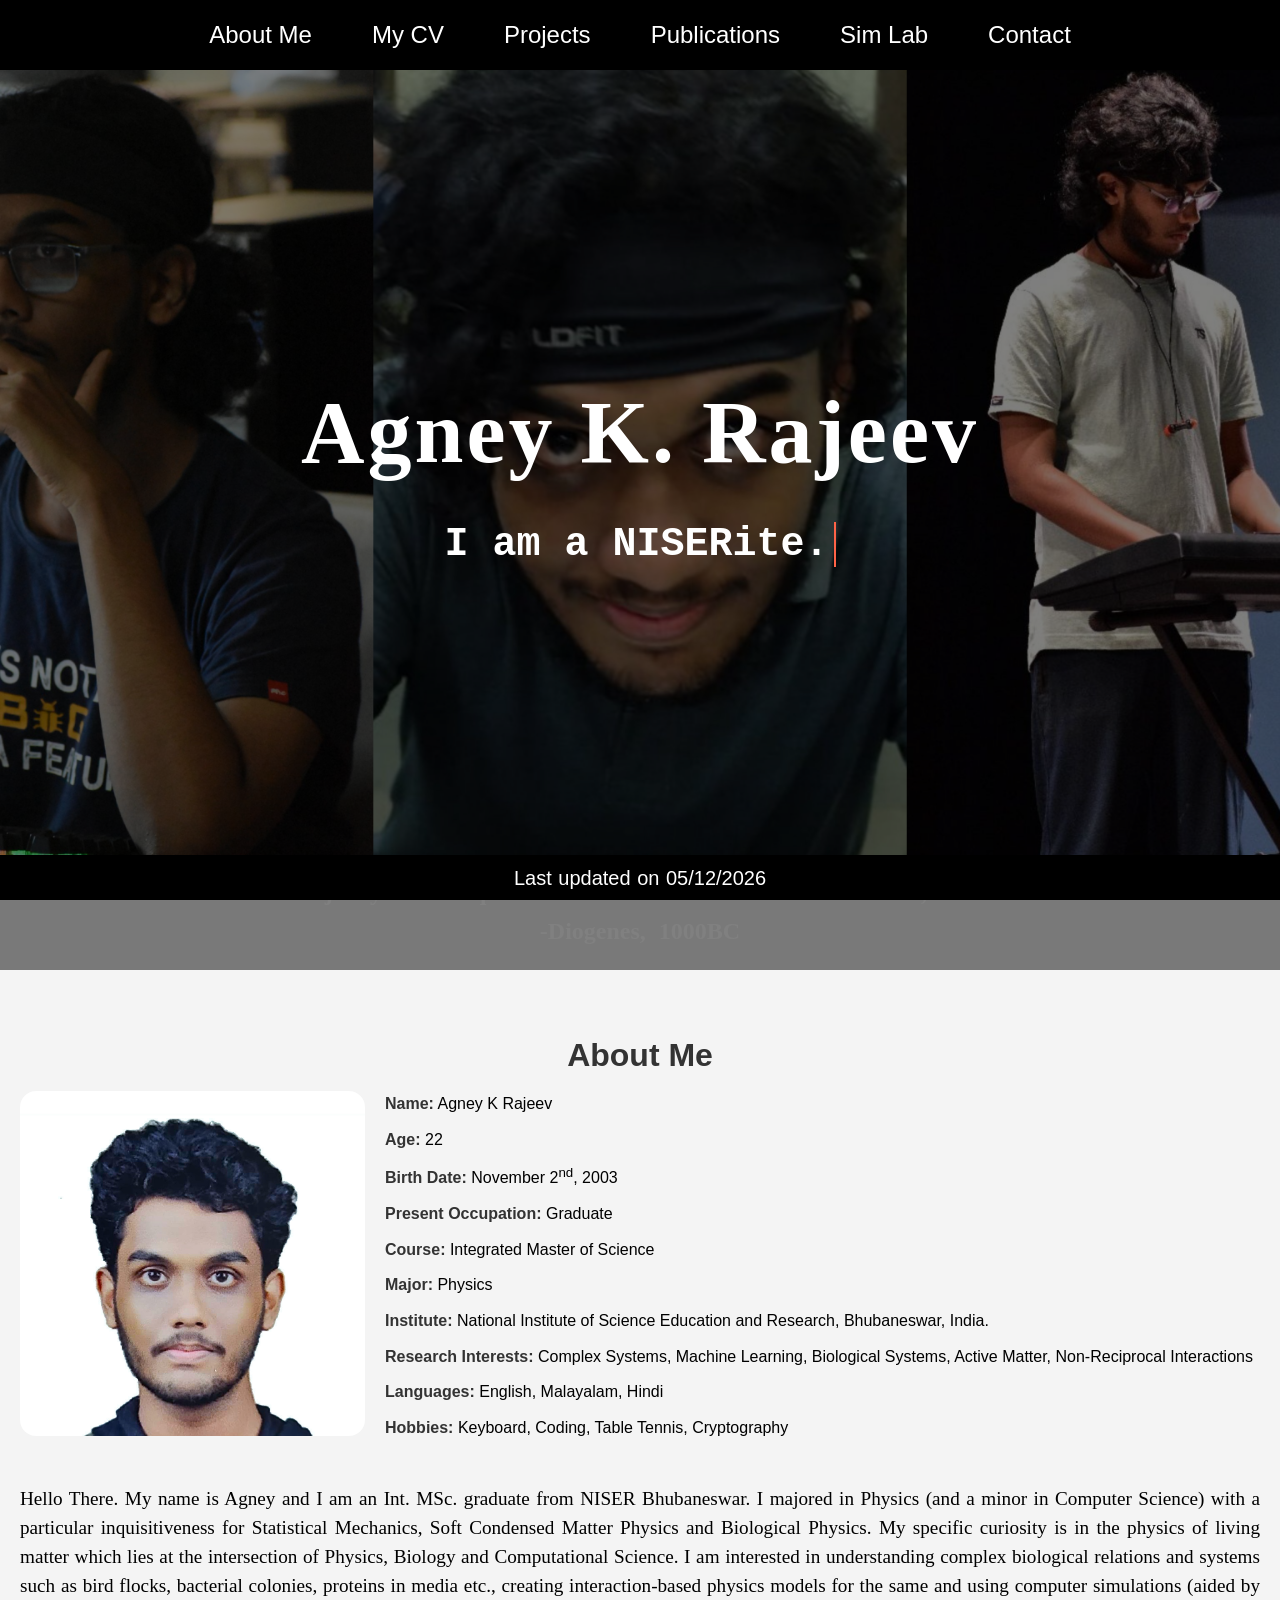
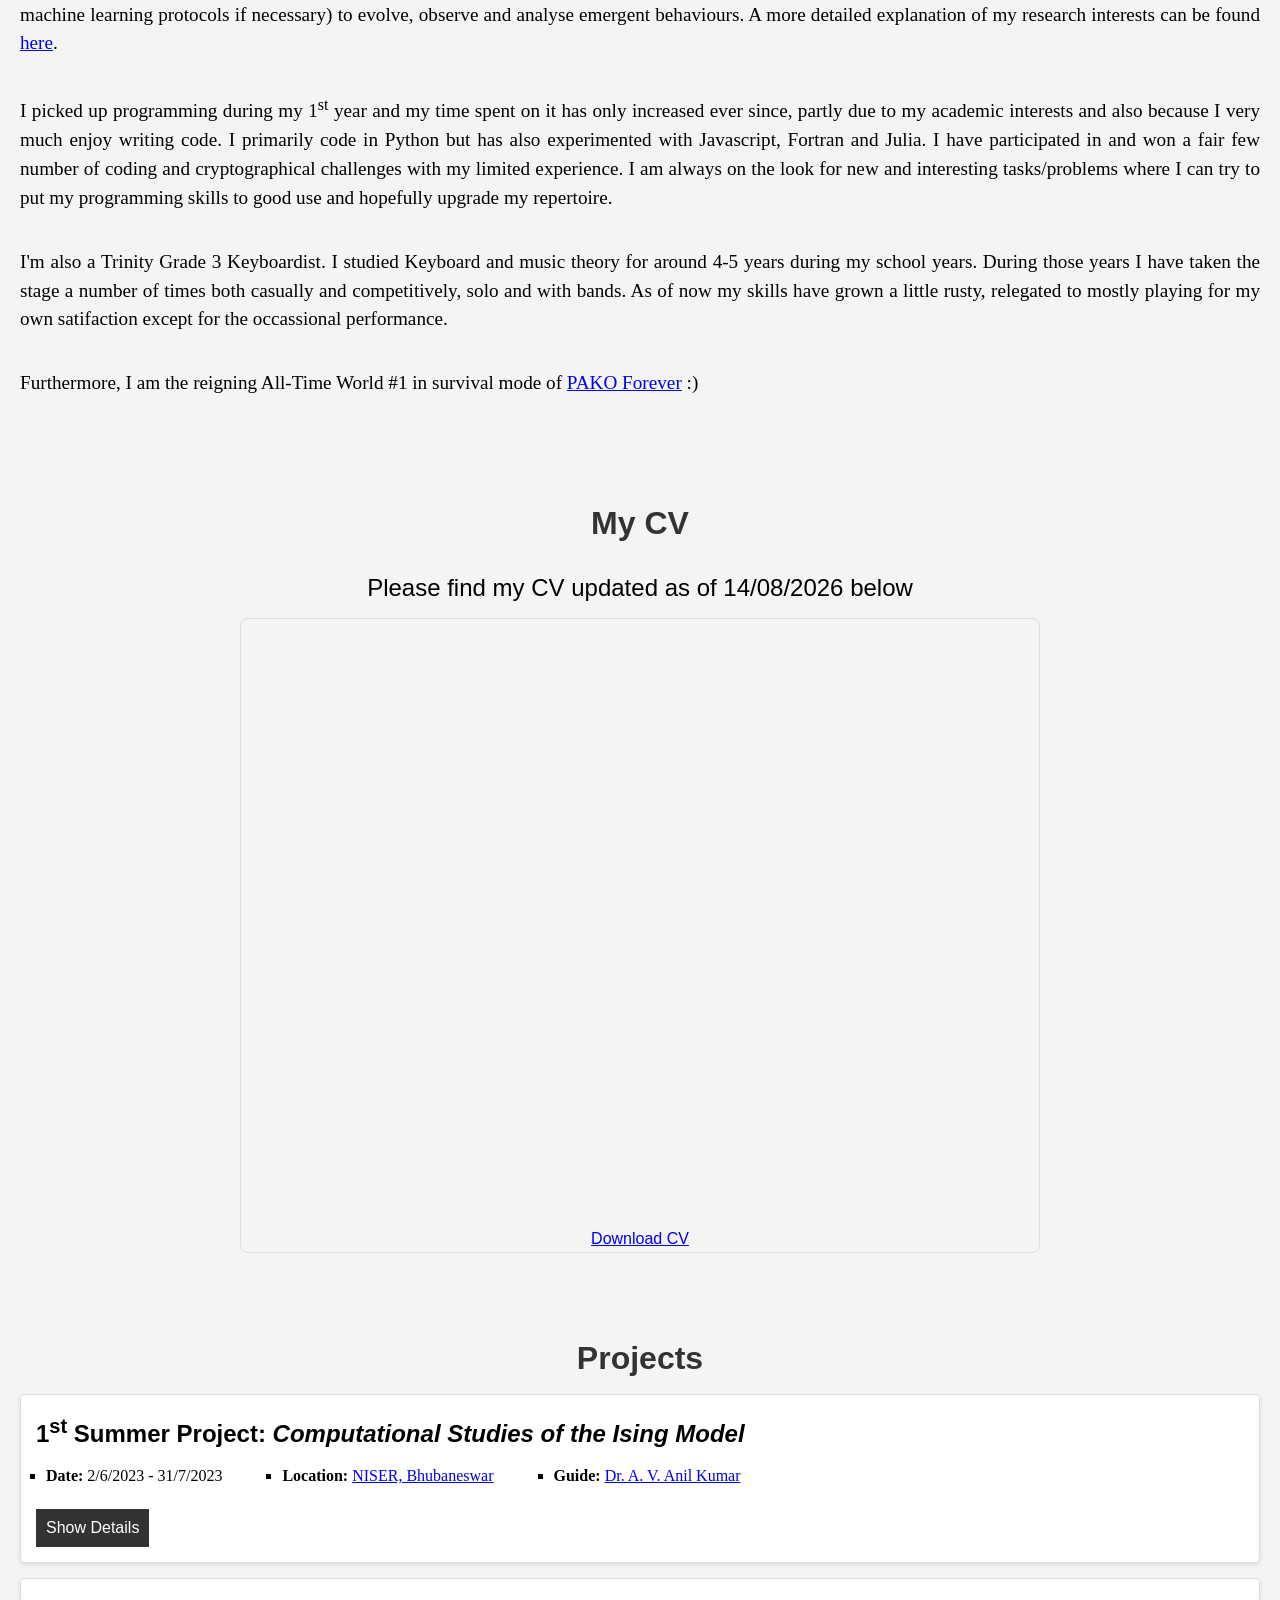
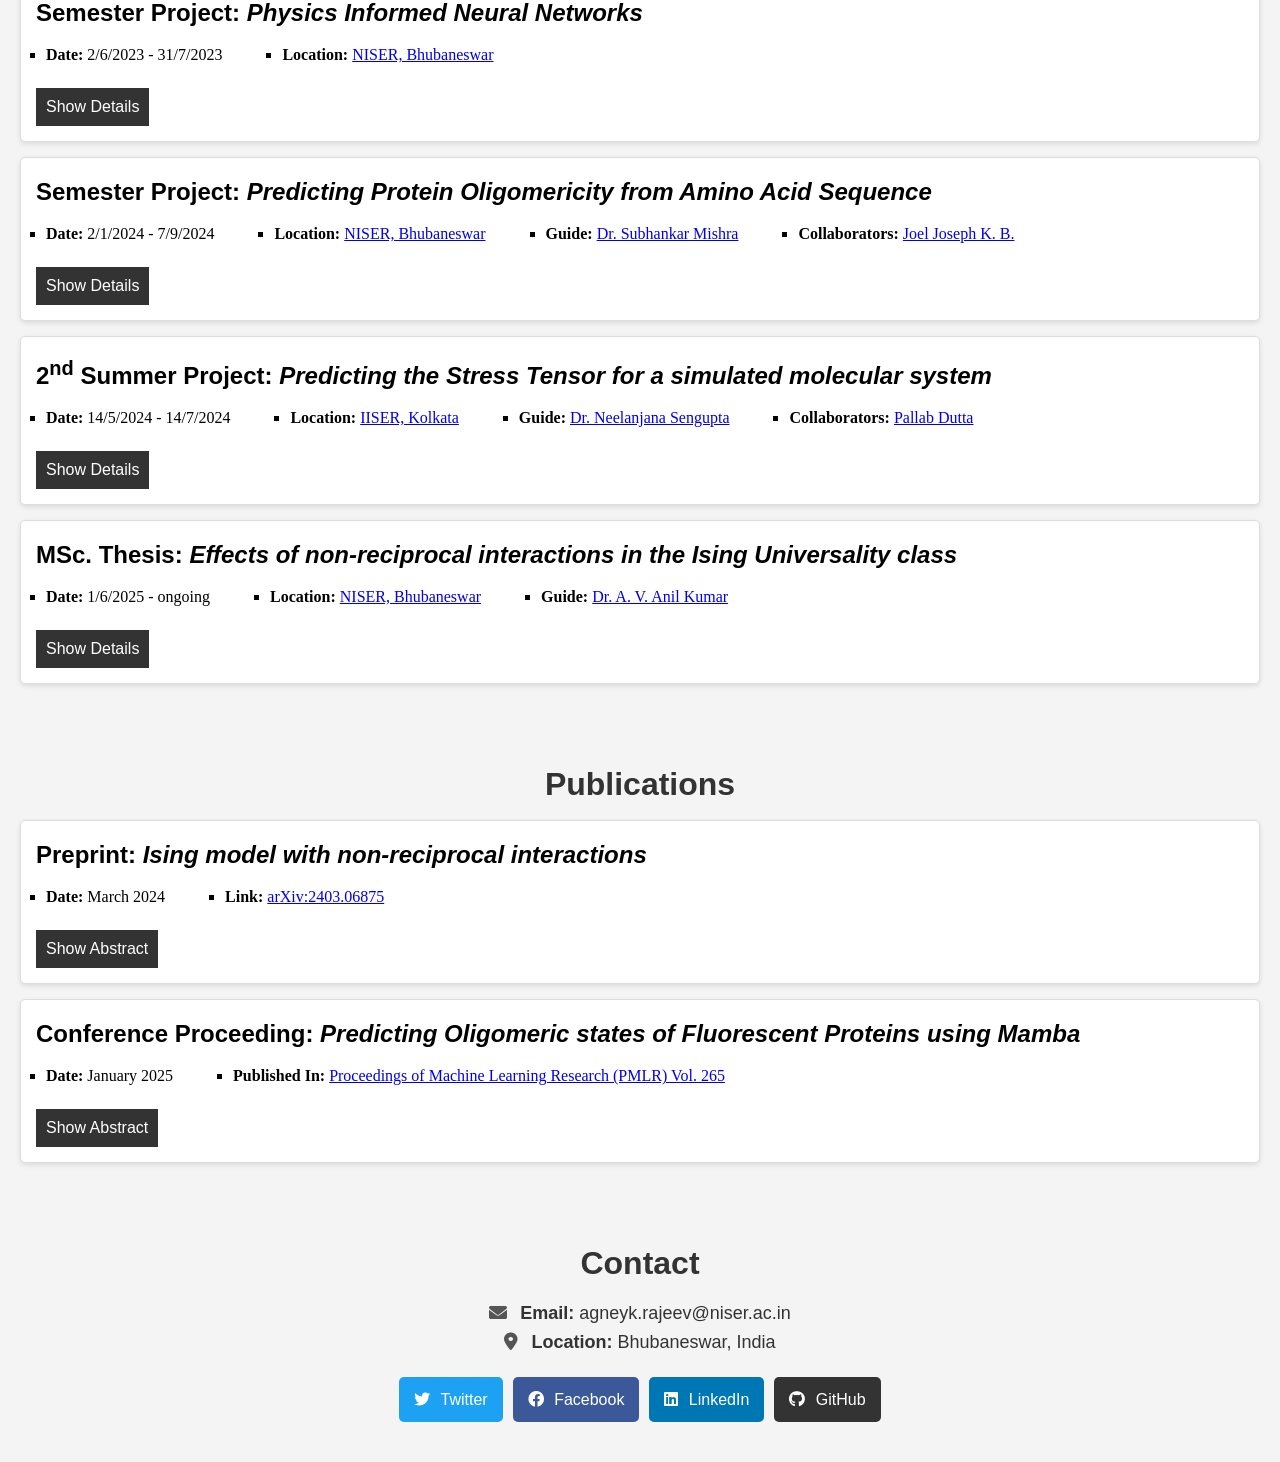
==== commit a8668bb0: "added publications" ====
--- a/index.html
+++ b/index.html
@@ -16,6 +16,7 @@
                 <li><a href="#about">About Me</a></li>
                 <li><a href="#cv">My CV</a></li>
                 <li><a href="#projects">Projects</a></li>
+                <li><a href="#publications">Publications</a></li>
                 <li><a href="sim-lab.html">Sim Lab</a></li>
                 <li><a href="#contact">Contact</a></li>
             </ul>
@@ -221,6 +222,35 @@
 
     </section>
 
+<section id="publications">
+        <h1>Publications</h1>
+
+        <div class="project-card">
+            <h2>Preprint:<i> Ising model with non-reciprocal interactions</i></h2>
+            <nav>
+                 <ul>
+                     <li><strong>Date: </strong>March 2024</li>
+                     <li><strong>Link: </strong><a href="https://arxiv.org/abs/2403.06875" target="_blank">arXiv:2403.06875</a></li>
+                 </ul>
+            </nav>
+            <button onclick="showDetails('pub2')">Show Abstract</button>
+            <p id="pub2" class="details" style="display: none;">Effective interactions that violate Newton's third law of action-reaction symmetry are common in systems where interactions are mediated by a non-equilibrium environment. Extensive Monte Carlo simulations are carried out on a two-dimensional Ising model, where the interactions are modified non-reciprocally. We demonstrate that the critical temperature decreases as the non-reciprocity increases and this decrease depends only on the magnitude of non-reciprocity. Further, travelling spin waves due to the local fluctuations in magnetisation are observed and these spin waves travel opposite to the non-reciprocity vector.</p>
+        </div>
+
+        <div class="project-card">
+            <h2>Conference Proceeding:<i> Predicting Oligomeric states of Fluorescent Proteins using Mamba</i></h2>
+            <nav>
+                 <ul>
+                     <li><strong>Date: </strong>January 2025</li>
+                     <li><strong>Published In: </strong><a href="https://proceedings.mlr.press/v265/rajeev25a.html" target="_blank">Proceedings of Machine Learning Research (PMLR) Vol. 265</a></li>
+                 </ul>
+            </nav>
+            <button onclick="showDetails('pub1')">Show Abstract</button>
+            <p id="pub1" class="details" style="display: none;">Fluorescent proteins (FPs) are essential tools in biomedical imaging, known for their ability to absorb and emit light, thereby allowing visualization of biological processes. Understanding the oligomeric state is crucial, as monomeric forms are often preferred in applications to minimize potential artifacts and prevent interference with cellular functions. Experimental methods to find the oligomeric state can be time-consuming and expensive. Most of the current computational model is CPU-based, limiting their speed and scalability. This paper studies the effectiveness of GPU-based deep-learning models in predicting the oligomeric states of fluorescent proteins directly from their amino acid sequences, specifically focusing on the Mamba architecture. Various protein-specific augmentations were also employed to enhance the model’s generalizability. Our results indicate that the mamba-based model achieves accuracy and F1 score close to 90% and an MCC value of 0.8 with in predicting the oligomeric states of fluorescent proteins directly from its amino acid sequence. </p>
+        </div>
+
+    </section>
+
 
 <section id="contact">
     <h1>Contact</h1>
@@ -246,6 +276,7 @@
                 <li><a href="#about">About Me</a></li>
                 <li><a href="#cv">My CV</a></li>
                 <li><a href="#projects">Projects</a></li>
+                <li><a href="#publications">Publications</a></li>
                 <li><a href="sim-lab.html">Sim Lab</a></li>
                 <li><a href="#contact">Contact</a></li>
             </ul>
